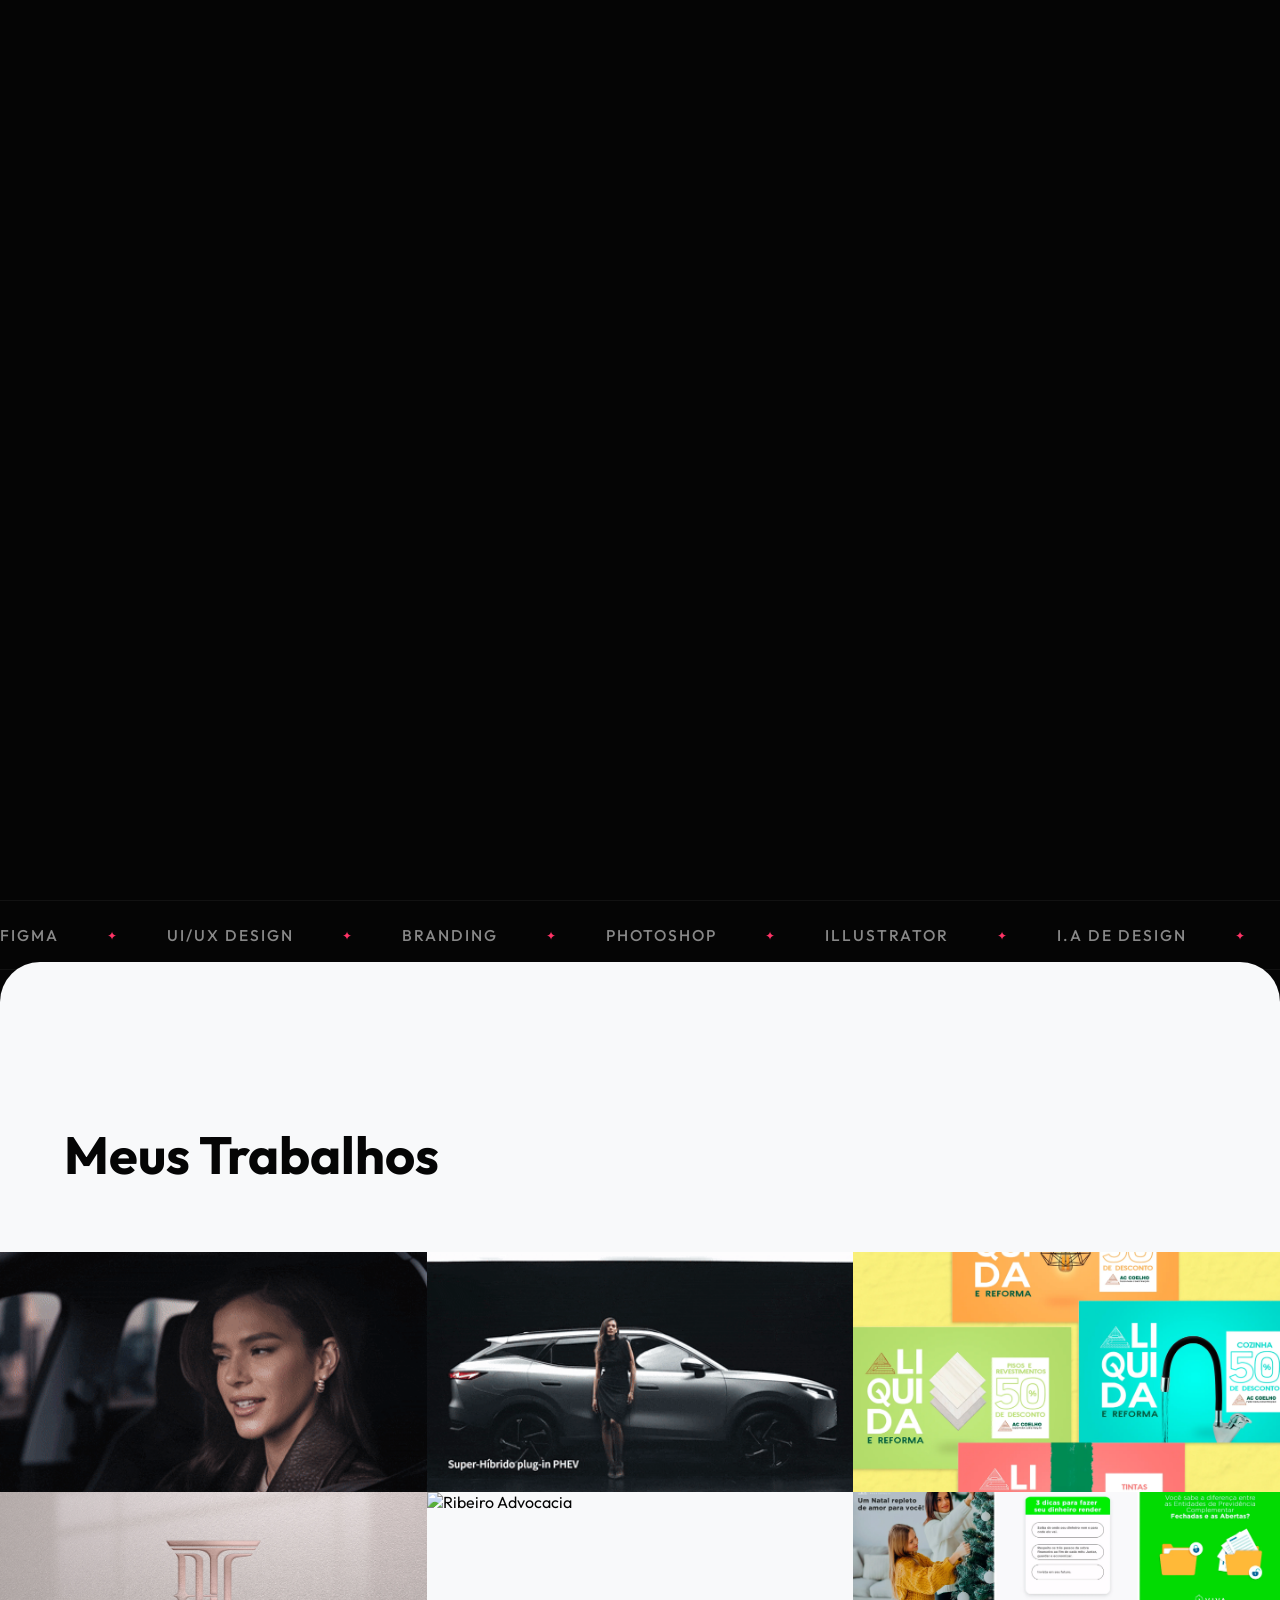
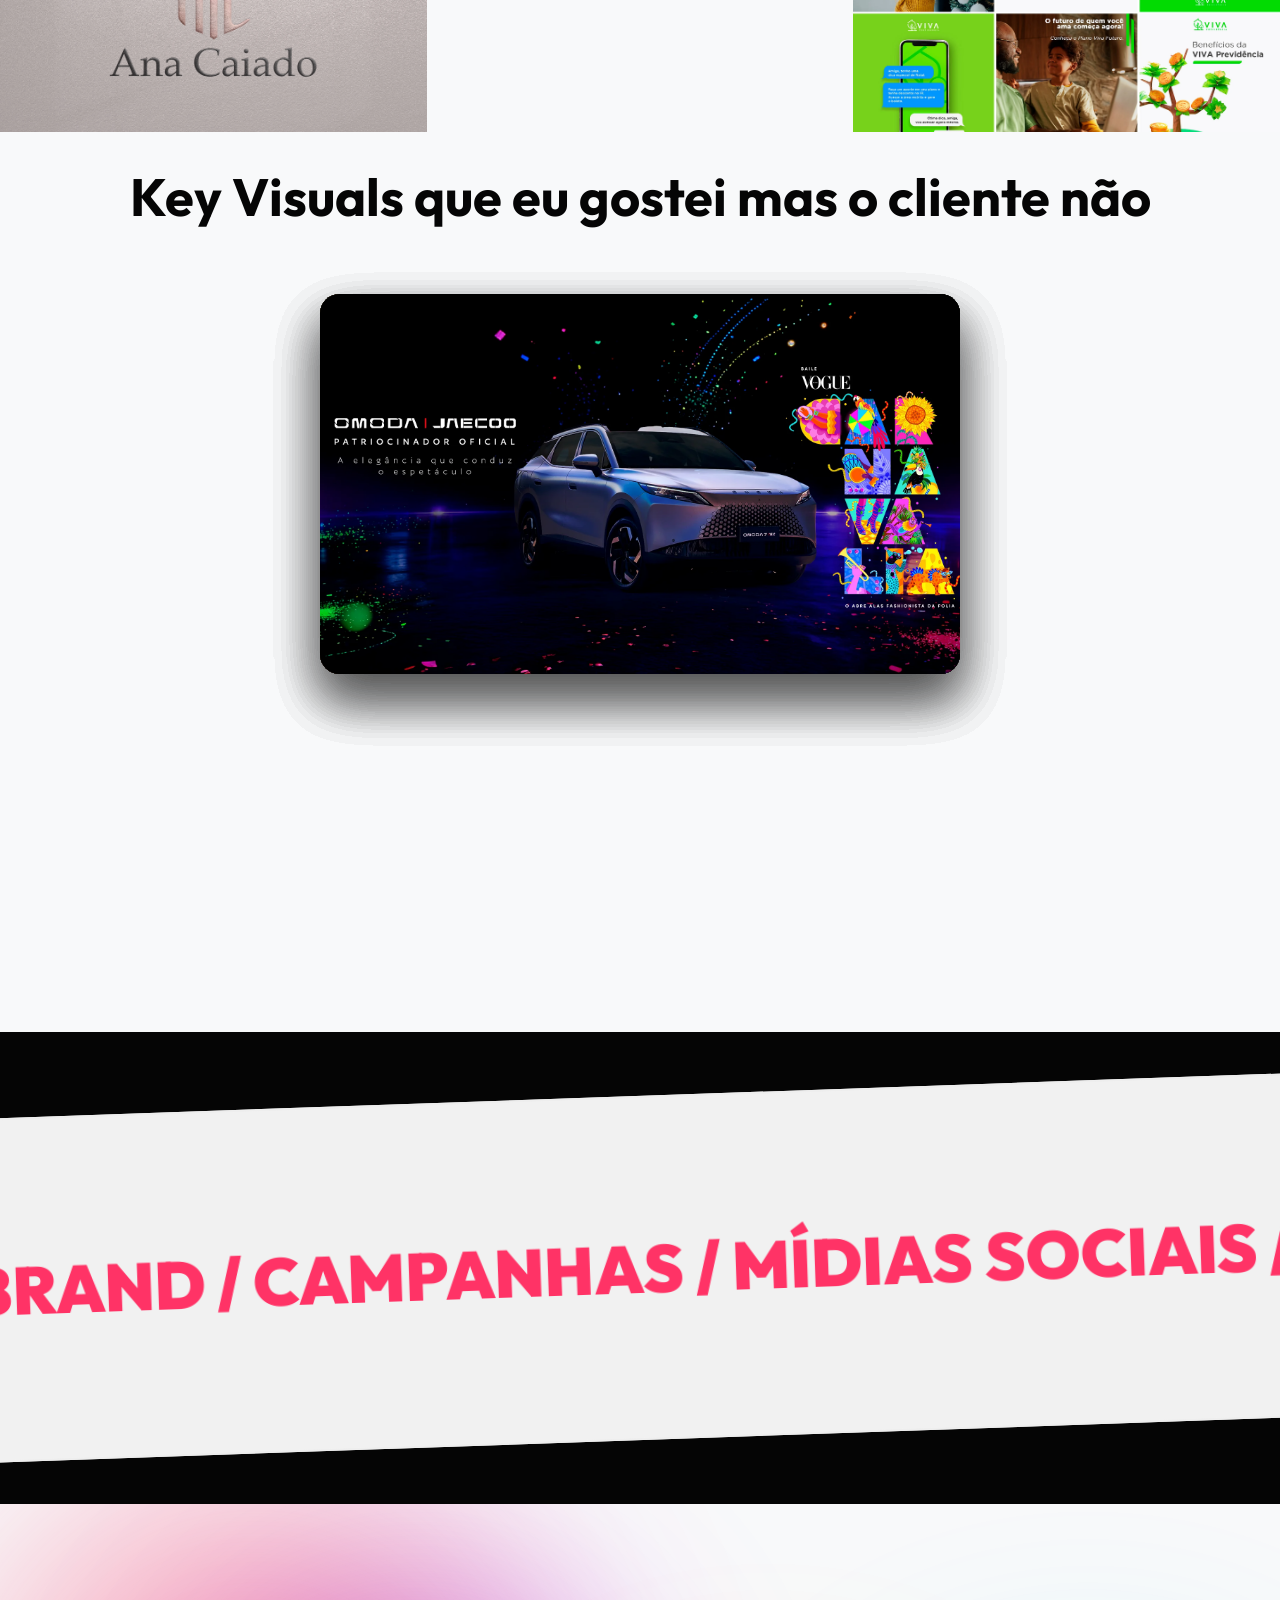
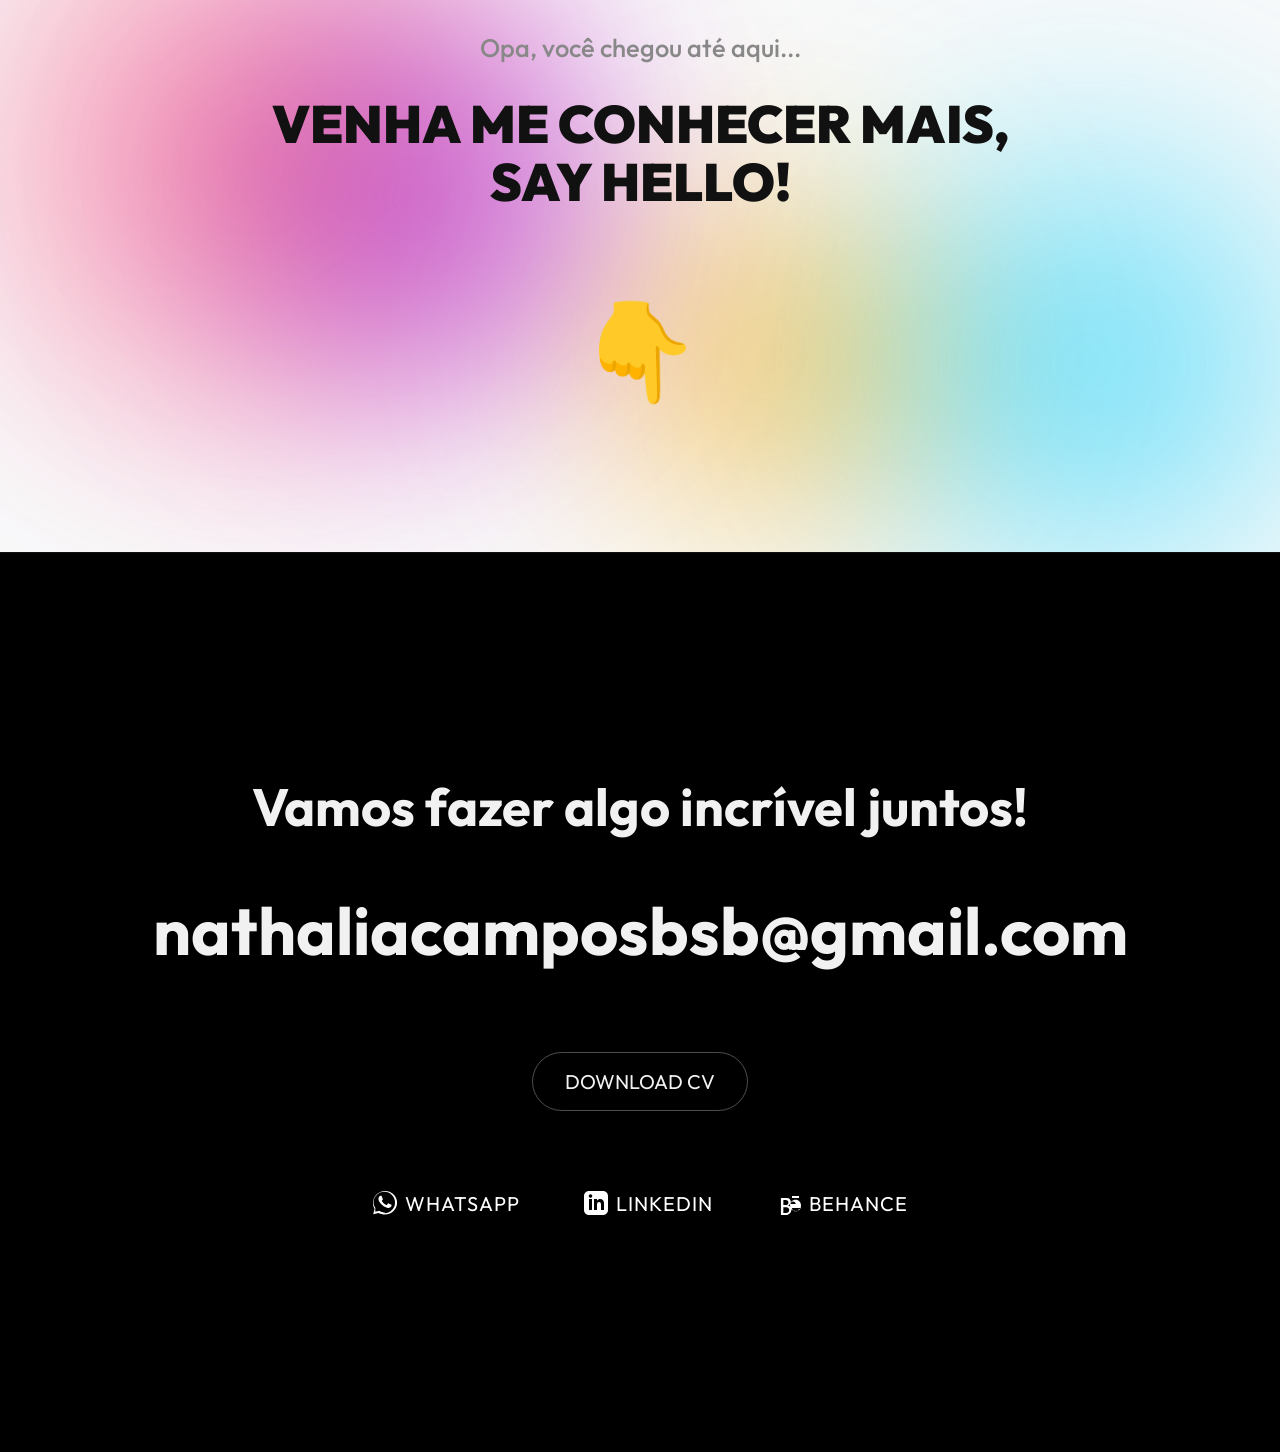
==== index.html @ 0b5d3010 "Atualização final site" ====
<!DOCTYPE html>
<html lang="pt-BR">

<head>
    <link rel="icon" type="image/svg+xml" href="data:image/svg+xml,%3Csvg viewBox='0 0 100 100' xmlns='http://www.w3.org/2000/svg'%3E%3Cpath d='M 50 50 L 100 20 A 50 50 0 1 0 100 80 Z' fill='%23FFD700'/%3E%3C/svg%3E">

    <meta charset="UTF-8">
    <meta name="viewport" content="width=device-width, initial-scale=1.0">
    <title>Nathália Campos | Diretora de Arte Sênior e Estrategista de Design</title>
    <meta name="description" content="Diretora de Arte em São Paulo focada em construção de marcas (Branding), campanhas publicitárias, Motion Design, UI/UX e Inteligência Artificial. Entregando resultados visuais de alta performance há mais de 10 anos.">
    
    <!-- Open Graph / Redes Sociais -->
    <meta property="og:type" content="website">
    <meta property="og:title" content="Nathália Campos | Portfólio Criativo">
    <meta property="og:description" content="Especialista em Brand, Campanhas, Mídias Sociais e Criação para Ambientes Digitais e Físicos.">
    <meta property="og:image" content="https://seusite.com/assets/Foto_selfie_Portfolio.webp">
    
    <!-- Preloads Focados em Performance -->
    <link rel="preload" href="style.css" as="style">
    <link rel="preconnect" href="https://fonts.googleapis.com">
    <link rel="preconnect" href="https://fonts.gstatic.com" crossorigin>
    <link href="https://fonts.googleapis.com/css2?family=Outfit:wght@300;400;500;700;900&display=swap" rel="stylesheet">
    <link rel="stylesheet" href="style.css">
</head>

<body>
    <!-- Premium Elements -->
    <div class="noise-overlay"></div>
    <div class="page-transition"></div>
    <div class="scroll-progress-bar"></div>

    <!-- Custom Cursor -->
    <div class="cursor"></div>
    <div class="cursor-follower"></div>

    <nav class="navbar">
        <div class="logo"><a href="index.html" style="color:inherit; text-decoration:none;"
                class="magnetic">Nath<span>Campos</span></a></div>
        <div class="nav-location"> SÃO PAULO</div>
        <div class="nav-actions" style="display:flex; gap: 1rem; align-items:center;">
            <a href="gallery.html" class="magnetic" data-cursor="Go"
                style="text-decoration:none; color:inherit; font-weight:500; font-size:var(--step--1); text-transform:uppercase;">Trabalhos</a>
            <a href="about.html" class="magnetic" data-cursor="Go"
                style="text-decoration:none; color:inherit; font-weight:500; font-size:var(--step--1); text-transform:uppercase;">Sobre
                mim</a>
            <div class="menu-btn magnetic" data-cursor="Open">MENU</div>
        </div>
    </nav>

    <!-- Overlay Menu -->
    <div class="menu-overlay" data-lenis-prevent>
        <div class="menu-overlay-bg"></div>
        <div class="menu-inner">
            <div class="menu-close-btn magnetic" data-cursor="Close">✕ CLOSE</div>
            <ul class="menu-links">
                <li><a href="index.html" class="magnetic" data-cursor="Go">HOME</a></li>
                <li><a href="gallery.html" class="magnetic" data-cursor="Go">GALERIA</a></li>
                <li><a href="#work" class="menu-work-link magnetic" data-cursor="Go">Trabalhos</a></li>
                <li><a href="about.html" class="menu-about-link magnetic" data-cursor="Go">Sobre mim</a></li>
                <li><a href="#contact" class="menu-contact-link magnetic" data-cursor="Go">Contato</a></li>
            </ul>
        </div>
    </div>

    <!-- Case Study Modal -->
    <div class="case-modal">
        <div class="case-modal-bg"></div>
        <div class="case-close magnetic" data-cursor="Close">✕ CLOSE</div>
        <div class="case-modal-content-wrapper" data-lenis-prevent>
            <div class="case-modal-content">
                <div class="case-modal-header" style="padding: 10vh 0 5vh; text-align: left;">
                    <h2 class="case-title hero-title" style="font-size: var(--step-5); margin-bottom: 2rem;">Title</h2>
                    <p class="case-category"
                        style="color: #888; font-size: var(--step-1); text-transform:uppercase; letter-spacing:2px;">
                        Category</p>
                </div>

                <div class="case-details-grid"
                    style="display: grid; grid-template-columns: repeat(auto-fit, minmax(250px, 1fr)); gap: 4rem; text-align: left; margin-bottom: 6rem; border-top: 1px solid #333; padding-top: 4rem;">
                    <div class="detail-box">
                        <h3
                            style="color:#aaa; font-size:var(--step--1); text-transform:uppercase; letter-spacing:1px; margin-bottom:1rem;">
                            Project Summary</h3>
                        <p id="case-modal-text" style="font-size: var(--step-0); line-height: 1.6; color: #eee;">
                            Description goes here.</p>
                    </div>
                    <div class="detail-box">
                        <h3
                            style="color:#aaa; font-size:var(--step--1); text-transform:uppercase; letter-spacing:1px; margin-bottom:1rem;">
                            Role</h3>
                        <p style="font-size: var(--step-0); line-height: 1.6; color: #eee;">Art Direction<br>Brand
                            Identity<br>Web Design<br>Motion Graphics</p>
                    </div>
                    <div class="detail-box">
                        <h3
                            style="color:#aaa; font-size:var(--step--1); text-transform:uppercase; letter-spacing:1px; margin-bottom:1rem;">
                            Impact</h3>
                        <p style="font-size: var(--step-0); line-height: 1.6; color: #eee;">Elevated digital presence
                            resulting in increased user engagement and a cohesive, premium brand aesthetic perfectly
                            aligned with modern market standards.</p>
                    </div>
                </div>

                <div class="case-modal-image">
                    <img id="case-modal-img" src="" alt="Case Image" style="width:100%;">
                </div>
                <div class="case-modal-extra-images"
                    style="display:flex; flex-direction:column; gap:4rem; margin-top:4rem;"></div>

                <div style="margin: 8rem 0; text-align: center;" class="case-back-btn-wrapper">
                    <div class="case-close-bottom magnetic" data-cursor="Close"
                        onclick="document.querySelector('.case-close').click()"
                        style="display:inline-block; font-size: var(--step-1); font-weight:700; border: 1px solid var(--accent-color); padding: 1.5rem 3rem; border-radius: 50px; cursor:none; color: var(--accent-color)">
                        BACK TO HOME</div>
                </div>
            </div>
        </div>
    </div>

    <main id="smooth-wrapper">
        <div id="smooth-content">

            <header class="hero section">
                <div class="hero-content">
                    <h1 class="hero-title">
                     <br>
                     <br>
                     <br>
                     <br>
                    </h1>
                    <div class="hero-sub">
                        <p>Director Creative</p>
                        <a href="Nathalia_Campos_CV_Agencia.pdf" target="_blank" download class="magnetic download-cv-btn"
                            data-cursor="Download"
                            style="text-decoration:none; color:inherit; font-weight:500; font-size:var(--step--1); text-transform:uppercase; border:1px solid rgba(255,255,255,0.2); padding:0.5rem 1.5rem; border-radius:50px; display:inline-block;">Download CV</a>
                    </div>
                </div>
                <!-- Abstract visual placeholder -->
                <div class="hero-visual">
                    <div class="visual-placeholder"></div>
                </div>
            </header>

            <section class="skills-marquee-section">
                <div class="skills-marquee">
                    <div class="skills-marquee-inner">
                        <span>Figma</span>
                        <span>UI/UX Design</span>
                        <span>Branding</span>
                        <span>Photoshop</span>
                        <span>Illustrator</span>
                        <span>I.A de Design</span>
                        <span>Adobe In Design</span>
                        <span>Criação para mídias sociais</span>
                        <span>Campanhas publicitárias</span>
                    </div>
                </div>
            </section>

            <section class="case-studies" id="work" style="padding: 10rem 0 0 0;">
                <h2 class="section-title" style="padding: 0 4rem;">Meus Trabalhos</h2>
                <div class="pure-gallery-grid">
                    <!-- Omoda 5 -->
                    <div class="gallery-item case-trigger" data-cursor="View" data-case="omoda5">
                        <img src="assets/OMODA 5 -Lançamento Bruna/CORTE CAPA GIF.gif" alt="Um SUV, Dois Mundos">
                        <div class="gallery-item-overlay">
                            <h3 class="gallery-item-title">Omoda 5</h3>
                            <p class="gallery-item-category">Lançamento Bruna</p>
                        </div>
                    </div>
                    
                    <!-- Omoda 7 -->
                    <div class="gallery-item case-trigger" data-cursor="View" data-case="omoda7">
                        <img src="assets/Omoda 7/GIF OMODA 7.gif" alt="Design e Performance">
                        <div class="gallery-item-overlay">
                            <h3 class="gallery-item-title">Omoda 7</h3>
                            <p class="gallery-item-category">Campanha</p>
                        </div>
                    </div>

                    <!-- AC Coelho -->
                    <div class="gallery-item case-trigger" data-cursor="View" data-case="accoelho">
                        <img src="assets/AC COELHO/cartelado ac.webp" alt="Liquida e Reforma">
                        <div class="gallery-item-overlay">
                            <h3 class="gallery-item-title">AC Coelho</h3>
                            <p class="gallery-item-category">Liquida & Reforma</p>
                        </div>
                    </div>

                    <!-- Caiado -->
                    <div class="gallery-item case-trigger" data-cursor="View" data-case="caiado">
                        <img src="assets/Identidade Visual Caiado Seguro De  vidas/capa ana caiado.webp" alt="Caiado Seguro de Vidas">
                        <div class="gallery-item-overlay">
                            <h3 class="gallery-item-title">Ana Caiado</h3>
                            <p class="gallery-item-category">Seguro de Vidas</p>
                        </div>
                    </div>

                    <!-- Ribeiro -->
                    <div class="gallery-item case-trigger" data-cursor="View" data-case="ribeiro">
                        <img src="assets/Identidade Visual Ribeiro/capa maat.webp" alt="Ribeiro Advocacia">
                        <div class="gallery-item-overlay">
                            <h3 class="gallery-item-title">Ribeiro Advocacia</h3>
                            <p class="gallery-item-category">Identidade Visual</p>
                        </div>
                    </div>

                    <!-- Viva Previdencia -->
                    <div class="gallery-item case-trigger" data-cursor="View" data-case="vivaprevidencia">
                        <img src="assets/Redes Sociais Viva/redes sociais viva.webp" alt="Viva Previdência">
                        <div class="gallery-item-overlay">
                            <h3 class="gallery-item-title">Viva Previdência</h3>
                            <p class="gallery-item-category">Redes Sociais</p>
                        </div>
                    </div>
                </div>
            </section>

            <section class="kvs-deck-section section">
                <h2 class="section-title" style="text-align: center;">Key Visuals que eu gostei mas o cliente não</h2>
                <div class="cards-deck-container" data-cursor="Next">
                    <div class="kv-item">
                        <img src="assets/KVS que eu gostei mas o cliente não/KV-OMODAS--final-f1.webp" alt="KV Omoda F1">
                    </div>
                    <div class="kv-item">
                        <img src="assets/KVS que eu gostei mas o cliente não/KV-1.webp" alt="KV 1">
                    </div>
                    <div class="kv-item">
                        <img src="assets/KVS que eu gostei mas o cliente não/KV---SANTANDER---JAECOO-7---op2.webp" alt="KV Santander Jaecoo">
                    </div>
                    <div class="kv-item">
                        <img src="assets/KVS que eu gostei mas o cliente não/CARNAVEL---KV-9.webp" alt="KV Carnavel">
                    </div>
                    <div class="kv-item">
                        <img src="assets/KVS que eu gostei mas o cliente não/KV-NOVO.webp" alt="KV Novo">
                    </div>
                    <div class="kv-item">
                        <img src="assets/KVS que eu gostei mas o cliente não/KV-Horizontal---V2.webp" alt="KV Horizontal">
                    </div>
                    <div class="kv-item">
                        <img src="assets/KVS que eu gostei mas o cliente não/rascunho-neon-1.webp" alt="KV Rascunho Neon">
                    </div>
                </div>
            </section>

            <section class="marquee-section">
                <div class="marquee">
                    <div class="marquee-inner">
                        <span>BRAND / CAMPANHAS / MÍDIAS SOCIAIS / </span>
                        <span>BRAND / CAMPANHAS / MÍDIAS SOCIAIS /</span>
                        <span>BRAND / CAMPANHAS / MÍDIAS SOCIAIS /</span>
                        <span>BRAND / CAMPANHAS / MÍDIAS SOCIAIS /</span>
                    </div>
                </div>
            </section>

            <section class="scroll-joke-section section" id="about">
                <!-- Animated Bubbles Background -->
                <div class="joke-bubble bubble-1"></div>
                <div class="joke-bubble bubble-2"></div>
                <div class="joke-bubble bubble-3"></div>
                <div class="joke-bubble bubble-4"></div>

                <div class="joke-container">
                    <h2 class="joke-sub">Opa, você chegou até aqui...</h2>
                    <h1 class="joke-title">
                        VENHA ME CONHECER MAIS,<br>SAY HELLO!
                    </h1>
                    <div class="bouncing-hand magnetic" data-cursor="Say Hi">
                        👇
                    </div>
                </div>
            </section>

            <footer class="footer section" id="contact">
                <div class="footer-content">
                    <h2 class="cta">Vamos fazer algo incrível juntos!</h2>
                    <a href="mailto:nathaliacamposbsb@gmail.com" class="big-link magnetic"
                        data-cursor="Say Hi">nathaliacamposbsb@gmail.com</a>

                    <div style="margin-bottom: 4rem;">
                        <a href="Nathalia_Campos_CV_Agencia.pdf" target="_blank" download
                            class="magnetic download-cv-btn" data-cursor="Download"
                            style="font-size: var(--step-0); border: 1px solid rgba(255,255,255,0.3); padding: 1rem 2rem; border-radius: 50px; text-decoration:none; color:inherit; text-transform:uppercase;">Download
                            CV</a>
                    </div>

                    <div class="social-links">
                        <a href="https://wa.me/5561982999688" target="_blank" class="magnetic">
                            <svg viewBox="0 0 24 24" xmlns="http://www.w3.org/2000/svg">
                                <path
                                    d="M12.031 0C5.385 0 0 5.388 0 12.038c0 2.126.553 4.2 1.603 6.03L.194 23.361l5.441-1.427C7.4 22.88 9.68 23.447 12.031 23.447c6.643 0 12.032-5.388 12.032-12.035C24.063 5.388 18.674 0 12.031 0zm0 21.492c-1.896 0-3.75-.51-5.381-1.477l-.386-.228-4.004 1.05.106-3.899-.25-.398C1.107 14.862.569 12.787.569 11.411c0-5.918 4.814-10.732 10.733-10.732 5.92 0 10.732 4.814 10.732 10.732s-4.813 10.733-10.731 10.733v-.006zm5.88-8.025c-.322-.162-1.907-.942-2.203-1.05-.296-.108-.511-.162-.727.162-.215.324-.836 1.05-1.025 1.265-.19.215-.38.242-.703.08-.322-.162-1.36-.5-2.589-1.594-.956-.85-1.601-1.9-1.79-2.224-.19-.324-.02-.498.141-.659.145-.145.322-.376.483-.564.161-.188.215-.323.322-.538.107-.215.054-.403-.027-.564-.08-.161-.727-1.748-.996-2.392-.262-.628-.528-.544-.727-.553-.188-.009-.403-.009-.618-.009-.215 0-.564.08-.86.403-.295.322-1.127 1.101-1.127 2.686s1.155 3.116 1.316 3.331c.162.215 2.274 3.469 5.503 4.858.768.328 1.366.524 1.831.671.77.245 1.47.21 2.022.127.62-.093 1.907-.779 2.176-1.531.268-.752.268-1.397.188-1.531-.08-.134-.294-.214-.616-.375z" />
                            </svg> WhatsApp
                        </a>
                        <a href="https://www.linkedin.com/in/nath%C3%A1lia-campos-950b07129/" target="_blank"
                            class="magnetic">
                            <svg viewBox="0 0 24 24" xmlns="http://www.w3.org/2000/svg">
                                <path
                                    d="M19 0h-14c-2.761 0-5 2.239-5 5v14c0 2.761 2.239 5 5 5h14c2.762 0 5-2.239 5-5v-14c0-2.761-2.238-5-5-5zm-11 19h-3v-11h3v11zm-1.5-12.268c-.966 0-1.75-.79-1.75-1.764s.784-1.764 1.75-1.764 1.75.79 1.75 1.764-.783 1.764-1.75 1.764zm13.5 12.268h-3v-5.604c0-3.368-4-3.113-4 0v5.604h-3v-11h3v1.765c1.396-2.586 7-2.777 7 2.476v6.759z" />
                            </svg> LinkedIn
                        </a>
                        <a href="https://www.behance.net/nathaliacamposbsb" target="_blank" class="magnetic">
                            <svg viewBox="0 0 24 24" xmlns="http://www.w3.org/2000/svg">
                                <path
                                    d="M22 7h-7v-2h7v2zm1.726 10c-.442 1.297-2.029 3-5.101 3-3.074 0-5.564-1.819-5.564-5.676 0-3.162 2.14-5.697 5.466-5.697 3.328 0 5.473 2.773 5.473 5.697 0 .666-.19 1.676-.274 2.676h-8.813c.208 2.122 2.015 3.362 3.822 3.362 1.83 0 2.587-1 3.11-2.362l1.881.001zm-5.02-4.103c-.111-1.396-1.127-2.388-2.502-2.388-1.554 0-2.433 1.054-2.611 2.388h5.113zm-14.809-5.897h6c2.569 0 3.864 1.815 3.864 3.737 0 1.956-1.547 3.33-2.637 3.655 1.341.311 3.235 1.549 3.235 4.3 0 2.827-2.228 5.308-5.772 5.308h-4.69v-17zm2.469 7.072h2.247c1.789 0 2.768-.951 2.768-2.658 0-1.442-.907-2.483-2.608-2.483h-2.408v5.141zm0 7.928h2.61c1.94 0 3.256-1.004 3.256-2.949 0-1.81-1.168-2.903-3.155-2.903h-2.711v5.852z" />
                            </svg> Behance
                        </a>
                    </div>
                </div>
            </footer>
        </div>
    </main>

    <!-- Lenis -->
    <script src="https://unpkg.com/@studio-freight/lenis@1.0.39/dist/lenis.min.js"></script>
    <!-- GSAP -->
    <script src="https://cdnjs.cloudflare.com/ajax/libs/gsap/3.12.5/gsap.min.js"></script>
    <script src="https://cdnjs.cloudflare.com/ajax/libs/gsap/3.12.5/ScrollTrigger.min.js"></script>

    <script src="script.js"></script>
</body>

</html>
---- style.css ----
:root {
    --bg-color: #050505;
    --text-color: #f1f1f1;
    --accent-color: #ff3366;
    --font-main: 'Outfit', sans-serif;

    /* Fluid typography */
    --step--2: clamp(0.6944rem, 0.6713rem + 0.1157vw, 0.76rem);
    --step--1: clamp(0.8331rem, 0.7831rem + 0.2503vw, 0.975rem);
    --step-0: clamp(1rem, 0.913rem + 0.4348vw, 1.25rem);
    --step-1: clamp(1.2rem, 1.0626rem + 0.6868vw, 1.5906rem);
    --step-2: clamp(1.44rem, 1.2338rem + 1.0308vw, 2.0238rem);
    --step-3: clamp(1.7281rem, 1.4287rem + 1.4967vw, 2.5744rem);
    --step-4: clamp(2.0738rem, 1.6493rem + 2.1221vw, 3.2731rem);
    --step-5: clamp(2.4881rem, 1.8973rem + 2.9543vw, 4.1613rem);
    --step-huge: clamp(2.5rem, 1rem + 6vw, 6.5rem);
}

* {
    margin: 0;
    padding: 0;
    box-sizing: border-box;
}

::selection {
    background-color: var(--accent-color);
    color: var(--bg-color);
}

body {
    background-color: var(--bg-color);
    color: var(--text-color);
    font-family: var(--font-main);
    overflow-x: hidden;
    cursor: none;
    -webkit-font-smoothing: antialiased;
    -moz-osx-font-smoothing: grayscale;
}

html.lenis {
    height: auto;
}

.lenis.lenis-smooth {
    scroll-behavior: auto;
}

.lenis.lenis-smooth [data-lenis-prevent] {
    overscroll-behavior: contain;
}

.lenis.lenis-stopped {
    overflow: hidden;
}

/* Custom Cursor */
.cursor {
    width: 10px;
    height: 10px;
    background-color: var(--accent-color);
    border-radius: 50%;
    position: fixed;
    top: 0;
    left: 0;
    pointer-events: none;
    z-index: 9999;
    transform: translate(-50%, -50%);
    transition: transform 0.1s ease-out;
}

.cursor-follower {
    width: 40px;
    height: 40px;
    border: 1px solid rgba(255, 255, 255, 0.3);
    border-radius: 50%;
    position: fixed;
    top: 0;
    left: 0;
    pointer-events: none;
    z-index: 9998;
    transform: translate(-50%, -50%);
    transition: width 0.3s, height 0.3s, background-color 0.3s, border-color 0.3s;
    display: flex;
    align-items: center;
    justify-content: center;
    font-size: 10px;
    font-weight: 600;
    text-transform: uppercase;
    color: transparent;
}

.cursor-follower.active {
    width: 80px;
    height: 80px;
    background-color: var(--text-color);
    border-color: transparent;
    color: var(--bg-color);
}

/* Navbar */
.navbar {
    position: fixed;
    top: 0;
    left: 0;
    width: 100%;
    padding: 2rem 4rem;
    display: flex;
    justify-content: space-between;
    align-items: center;
    z-index: 100;
    color: #fff;
    text-shadow: 0 2px 10px rgba(0,0,0,0.8), 0 4px 20px rgba(0,0,0,0.5); /* Sombra para destacar contra a imagem */
}

.logo {
    font-size: var(--step-1);
    font-weight: 700;
    letter-spacing: 2px;
}

.logo span {
    font-weight: 300;
    opacity: 0.7;
}

.nav-location {
    position: absolute;
    left: 50%;
    transform: translateX(-50%);
    font-size: var(--step--1);
    text-transform: uppercase;
    letter-spacing: 2px;
    color: #fff;
    pointer-events: none;
}

.menu-btn {
    font-size: var(--step-0);
    font-weight: 500;
    cursor: none;
    z-index: 200;
}

/* Overlay Menu */
.menu-overlay {
    position: fixed;
    top: 0;
    left: 0;
    width: 100%;
    height: 100vh;
    z-index: 150;
    pointer-events: none;
    visibility: hidden;
    overflow-y: auto;
}

.menu-overlay-bg {
    position: fixed;
    top: 0;
    left: 0;
    width: 100%;
    height: 100vh;
    background-color: var(--text-color);
    /* Light background */
    transform: translateY(-100%);
    z-index: 1;
}

.menu-inner {
    position: relative;
    width: 100%;
    min-height: 100vh;
    display: flex;
    align-items: center;
    justify-content: center;
    z-index: 2;
    padding: 6rem 0;
}

.menu-close-btn {
    position: fixed;
    top: 2rem;
    right: 4rem;
    font-size: var(--step-0);
    font-weight: 500;
    color: var(--accent-color);
    /* Pink cross */
    cursor: none;
    z-index: 1000;
}

.menu-links {
    list-style: none;
    text-align: center;
}

.menu-links li {
    overflow: hidden;
    margin: 1rem 0;
}

.menu-links a {
    font-size: var(--step-huge);
    font-weight: 900;
    text-transform: uppercase;
    color: var(--accent-color);
    /* Pink text */
    text-decoration: none;
    display: inline-block;
    transform: translateY(110%);
}

.menu-links a:hover {
    color: var(--bg-color);
    /* Dark contrast on hover */
    -webkit-text-stroke: 1px var(--bg-color);
}

/* Case Study Modal */
.case-modal {
    position: fixed;
    top: 0;
    left: 0;
    width: 100%;
    height: 100vh;
    z-index: 1000;
    pointer-events: none;
    visibility: hidden;
    display: flex;
    justify-content: center;
    align-items: center;
}

.case-modal-bg {
    position: absolute;
    top: 0;
    left: 0;
    width: 100%;
    height: 100%;
    background-color: var(--bg-color);
    opacity: 0;
}

.case-close {
    position: fixed;
    top: 2.2rem;
    left: 4rem;
    z-index: 1001;
    font-size: var(--step-0);
    font-weight: 500;
    color: var(--text-color);
    mix-blend-mode: difference;
    cursor: none;
    opacity: 0;
}

.case-modal-content-wrapper {
    position: relative;
    width: 100%;
    height: 100%;
    overflow-y: auto;
    z-index: 2;
    padding-top: 15vh;
}

.case-modal-content {
    max-width: 1000px;
    margin: 0 auto;
    padding: 0 2rem;
    opacity: 0;
    transform: translateY(40px);
    text-align: center;
}

.case-modal-image {
    width: 100%;
    margin: 4rem 0;
    border-radius: 12px;
    overflow: hidden;
}

.case-modal-image img {
    width: 100%;
    height: auto;
    display: block;
}

/* Section Common */
.section {
    padding: 8rem 4rem;
    min-height: 100vh;
}

/* Hero */
.hero {
    display: flex;
    flex-direction: column;
    justify-content: flex-end;
    position: relative;
    padding-top: 20vh;
    padding-bottom: 8rem;
    min-height: 100vh;
    background-image: url('assets/BG-PG-PRINCIPAL.png');
    background-size: cover;
    background-position: center 20%;
    background-repeat: no-repeat;
}

.hero::before {
    content: '';
    position: absolute;
    top: 0; left: 0; right: 0; bottom: 0;
    background: linear-gradient(to bottom, rgba(5,5,5,0.1) 0%, rgba(5,5,5,0.3) 70%, rgba(5,5,5,1) 100%);
    z-index: 1;
}

.hero-content, .hero-sub, .hero-title {
    position: relative;
    z-index: 2;
}

.hero-title {
    font-size: var(--step-huge);
    line-height: 1;
    font-weight: 900;
    text-transform: uppercase;
    display: flex;
    flex-direction: column;
    display: none; /* Hidden since text is in the image */
}

.line {
    overflow: hidden;
    display: block;
}

.word {
    display: inline-block;
    transform: translateY(110%);
}

.hero-sub {
    margin-top: 4rem;
    display: flex;
    justify-content: space-between;
    align-items: flex-end;
    font-size: var(--step-1);
    opacity: 0;
    transform: translateY(20px);
}

.hero-sub p {
    max-width: 400px;
    color: #fff;
    font-weight: 600;
    text-shadow: 0 4px 20px rgba(0,0,0,0.8);
}

.scroll-indicator {
    text-transform: uppercase;
    font-size: var(--step--1);
    letter-spacing: 1px;
}

.visual-placeholder {
    width: 400px;
    height: 400px;
    background: radial-gradient(circle, rgba(255, 51, 102, 0.15) 0%, rgba(5, 5, 5, 1) 70%);
    position: absolute;
    top: 30%;
    right: 5%;
    border-radius: 50%;
    filter: blur(60px);
    z-index: -1;
    animation: pulse 8s infinite alternate;
}

@keyframes pulse {
    0% {
        transform: scale(1) translate(0, 0);
    }

    100% {
        transform: scale(1.5) translate(-100px, 100px);
    }
}

/* Skills Marquee */
.skills-marquee-section {
    padding: 1.5rem 0;
    overflow: hidden;
    background-color: transparent;
    margin-bottom: 2rem;
    border-top: 1px solid rgba(255, 255, 255, 0.05);
    border-bottom: 1px solid rgba(255, 255, 255, 0.05);
    position: relative;
    z-index: 10;
}

.skills-marquee {
    white-space: nowrap;
    display: flex;
}

.skills-marquee-inner {
    display: flex;
    font-size: var(--step--1);
    font-weight: 500;
    color: #888;
    text-transform: uppercase;
    letter-spacing: 2px;
    width: fit-content;
}

.skills-marquee-inner span {
    padding-right: 3rem;
    display: flex;
    align-items: center;
    gap: 3rem;
}

.skills-marquee-inner span::after {
    content: '✦';
    color: var(--accent-color);
    font-size: 0.8em;
}

/* Case Studies - Light Theme */
.case-studies {
    background-color: #f8f9fa;
    color: #050505;
    position: relative;
    border-radius: 40px 40px 0 0;
    margin-top: -40px;
    z-index: 10;
    padding-top: 10rem;
}

.section-title {
    font-size: var(--step-4);
    font-weight: 700;
    margin-bottom: 4rem;
}

.works-grid {
    display: grid;
    grid-template-columns: repeat(3, 1fr);
    column-gap: 2.5rem;
    row-gap: 6rem;
}

.work-item {
    cursor: none;
    position: relative;
}

.work-item:nth-child(even) {
    margin-top: 0;
}

.placeholder-img {
    width: 100%;
    aspect-ratio: 4/5;
    background-color: #111;
    border-radius: 8px;
    overflow: hidden;
    position: relative;
    transition: transform 0.6s cubic-bezier(0.16, 1, 0.3, 1);
}

.placeholder-img img {
    width: 100%;
    height: 100%;
    object-fit: cover;
    transition: transform 1.2s cubic-bezier(0.16, 1, 0.3, 1);
}

.work-item:hover .placeholder-img {
    transform: scale(0.97);
}

.work-item:hover .placeholder-img img {
    transform: scale(1.05);
}

.work-link {
    text-decoration: none;
    color: inherit;
    display: block;
}

.work-info {
    margin-top: 3rem;
}

.work-info h3 {
    font-size: var(--step-0);
    font-weight: 600;
    margin-bottom: 0.2rem;
    color: #111;
}

.work-info p {
    font-size: var(--step--1);
    color: var(--accent-color);
    font-weight: 500;
}

/* KVs Deck Section */
.kvs-deck-section {
    background-color: #f8f9fa;
    color: #050505;
    padding: 2rem 4rem 4rem;
    overflow: hidden;
    display: flex;
    flex-direction: column;
    align-items: center;
}

.cards-deck-container {
    position: relative;
    width: 100%;
    max-width: 640px;
    height: 380px; /* Horizontal shape */
    margin: 0 auto;
    cursor: pointer;
    perspective: 1200px;
}

.kv-item {
    position: absolute;
    top: 0;
    left: 0;
    width: 100%;
    height: 100%;
    background: #111;
    border-radius: 20px;
    box-shadow: 0 25px 50px rgba(0,0,0,0.15);
    transform-origin: 50% 100%;
    will-change: transform, opacity;
    overflow: hidden;
}

.kv-item img {
    width: 100%;
    height: 100%;
    object-fit: cover;
    display: block;
}

/* Marquee */
.marquee-section {
    padding: 8rem 0;
    overflow: hidden;
    background-color: var(--text-color);
    /* Pure white background */
    color: var(--accent-color);
    /* Pink Text */
    transform: rotate(-2deg);
    margin: 4rem -2rem;
    border-top: 2px solid #eee;
    border-bottom: 2px solid #eee;
}

.marquee {
    white-space: nowrap;
    display: flex;
}

.marquee-inner {
    display: flex;
    font-size: var(--step-5);
    font-weight: 900;
    text-transform: uppercase;
    width: fit-content;
}

.marquee-inner span {
    padding-right: 4rem;
}

/* Scroll Joke Section - Replaces Testimonials */
.scroll-joke-section {
    background-color: #f8f9fa;
    /* Light premium background */
    color: #111;
    display: flex;
    flex-direction: column;
    justify-content: center;
    align-items: center;
    text-align: center;
    min-height: 50vh;
    /* Make it a bit taller to show off the bubbles */
    position: relative;
    overflow: hidden;
    /* Important so bubbles don't overflow the section causing scroll issues */
    z-index: 1;
}

/* Animated Game Center Style Bubbles */
.joke-bubble {
    position: absolute;
    border-radius: 50%;
    filter: blur(80px);
    /* Soft gradient light blob effect */
    opacity: 0.6;
    z-index: -1;
    animation: floatBubble 15s infinite alternate ease-in-out;
    mix-blend-mode: multiply;
    /* Looks great blending with the white bg */
}

.bubble-1 {
    width: 60vw;
    height: 60vw;
    background: radial-gradient(circle, var(--accent-color) 0%, rgba(255, 51, 102, 0) 70%);
    top: -20%;
    left: -10%;
    animation-delay: 0s;
}

.bubble-2 {
    width: 50vw;
    height: 50vw;
    background: radial-gradient(circle, #00d2ff 0%, rgba(0, 210, 255, 0) 70%);
    bottom: -20%;
    right: -10%;
    animation-delay: -5s;
    animation-duration: 18s;
}

.bubble-3 {
    width: 40vw;
    height: 40vw;
    background: radial-gradient(circle, #ffaa00 0%, rgba(255, 170, 0, 0) 70%);
    top: 30%;
    left: 40%;
    animation-delay: -10s;
    animation-duration: 20s;
}

.bubble-4 {
    width: 45vw;
    height: 45vw;
    background: radial-gradient(circle, #9d00ff 0%, rgba(157, 0, 255, 0) 70%);
    bottom: 10%;
    left: 10%;
    animation-delay: -2s;
    animation-duration: 14s;
}

@keyframes floatBubble {
    0% {
        transform: translate(0, 0) scale(1);
    }

    33% {
        transform: translate(5vw, -5vw) scale(1.1);
    }

    66% {
        transform: translate(-3vw, 8vw) scale(0.9);
    }

    100% {
        transform: translate(-5vw, -3vw) scale(1.05);
    }
}

.joke-container {
    max-width: 800px;
    margin: 0 auto;
    display: flex;
    flex-direction: column;
    align-items: center;
}

.joke-sub {
    font-size: var(--step-1);
    font-weight: 500;
    color: #888;
    margin-bottom: 2rem;
}

.joke-title {
    font-size: var(--step-4);
    font-weight: 900;
    line-height: 1.1;
    margin-bottom: 4rem;
    text-transform: uppercase;
}

.bouncing-hand {
    font-size: var(--step-huge);
    display: inline-block;
    animation: bounce 2s infinite cubic-bezier(0.28, 0.84, 0.42, 1);
    transform-origin: center bottom;
}

@keyframes bounce {

    0%,
    100% {
        transform: translateY(0) scaleY(1);
    }

    50% {
        transform: translateY(20px) scaleY(0.9);
    }
}

/* Footer */
.footer {
    display: flex;
    flex-direction: column;
    justify-content: center;
    align-items: center;
    text-align: center;
    background-color: #000;
    border-top: 1px solid #111;
    padding-bottom: 8rem;
    /* Added to keep it from sticking to the bottom edge */
}

.cta {
    font-size: var(--step-4);
    margin-bottom: 2rem;
}

.big-link {
    font-size: var(--step-5);
    font-weight: 700;
    color: var(--text-color);
    text-decoration: none;
    position: relative;
    display: inline-block;
    margin-bottom: 4rem;
}

.big-link::after {
    content: '';
    position: absolute;
    bottom: 0;
    left: 0;
    width: 0%;
    height: 4px;
    background-color: var(--accent-color);
    transition: width 0.4s ease;
}

.big-link:hover::after {
    width: 100%;
}

.social-links {
    display: flex;
    gap: 2rem;
    align-items: center;
    justify-content: center;
    /* Center horizontally on desktop too */
}

.social-links a {
    color: #fff;
    text-decoration: none;
    font-size: var(--step-0);
    text-transform: uppercase;
    letter-spacing: 1px;
    display: flex;
    align-items: center;
    gap: 0.5rem;
    transition: color 0.3s;
}

.social-links a:hover {
    color: var(--accent-color);
}

.social-links svg {
    width: 24px;
    height: 24px;
    fill: currentColor;
}

.magnetic {
    display: inline-block;
    padding: 1rem;
}

/* About Page Specific Styles */
.about-page-hero {
    min-height: 80vh;
    display: flex;
    align-items: center;
    padding-top: 15vh;
}

.about-content-grid {
    display: grid;
    grid-template-columns: 1fr 1fr;
    gap: 6rem;
    align-items: center;
}

.about-image {
    width: 100%;
    aspect-ratio: 4/5;
    background: #111;
    border-radius: 12px;
    overflow: hidden;
}

.about-image img {
    width: 100%;
    height: 100%;
    object-fit: cover;
    opacity: 0.8;
    filter: grayscale(0%);
    transition: filter 0.5s ease;
}

.about-image:hover img {
    filter: grayscale(100%);
}

.about-text h1 {
    font-size: var(--step-4);
    font-weight: 700;
    margin-bottom: 2rem;
    line-height: 1.1;
}

.about-text p {
    font-size: var(--step-0);
    color: #aaa;
    line-height: 1.6;
    margin-bottom: 2rem;
}

.experience-section {
    padding: 8rem 4rem;
    border-top: 1px solid rgba(255, 255, 255, 0.1);
}

.experience-item {
    display: grid;
    grid-template-columns: 1fr 2fr;
    gap: 4rem;
    padding: 3rem 0;
    border-bottom: 1px solid rgba(255, 255, 255, 0.1);
}

.experience-year {
    font-size: var(--step-2);
    font-weight: 700;
    color: var(--accent-color);
}

.experience-details h3 {
    font-size: var(--step-1);
    font-weight: 500;
    margin-bottom: 1rem;
    color: #fff;
}

.experience-details h4 {
    font-size: var(--step--1);
    color: #888;
    text-transform: uppercase;
    letter-spacing: 2px;
    margin-bottom: 1.5rem;
}

.experience-details p {
    color: #aaa;
    line-height: 1.6;
    font-size: var(--step-0);
}

/* Notebook (max-width: 1440px) */
@media (max-width: 1440px) {
    .hero-title {
        font-size: var(--step-5);
    }
}

/* Tablet (max-width: 1024px) */
@media (max-width: 1024px) {

    .section,
    .experience-section {
        padding: 5rem 2rem;
    }

    .navbar {
        padding: 1.5rem 2rem;
    }

    .works-grid {
        grid-template-columns: repeat(2, 1fr);
        gap: 2rem;
    }

    .case-details-grid {
        gap: 2rem !important;
    }

    .about-content-grid {
        gap: 3rem;
    }

    .social-links {
        gap: 1rem;
    }

    .hero-title {
        font-size: var(--step-4);
    }

    .marquee-inner {
        font-size: var(--step-4);
    }

    .case-close {
        left: 2rem;
    }
    
    .pure-gallery-grid {
        grid-template-columns: repeat(2, 1fr);
    }
}

/* Mobile (max-width: 768px) */
@media (max-width: 768px) {

    .nav-location,
    .nav-actions a {
        display: none !important;
    }

    .navbar {
        padding: 1.5rem;
    }

    .section,
    .experience-section {
        padding: 4rem 1.5rem;
    }

    .hero-title {
        font-size: 15vw;
    }

    .works-grid {
        grid-template-columns: 1fr;
        gap: 2rem;
    }

    .work-item:nth-child(even) {
        margin-top: 0;
    }

    .hero-sub {
        flex-direction: column;
        align-items: flex-start;
        gap: 2rem;
    }

    .cursor,
    .cursor-follower {
        display: none !important;
    }

    body {
        cursor: auto;
    }

    .about-content-grid {
        grid-template-columns: 1fr;
        gap: 2rem;
    }

    .experience-item {
        grid-template-columns: 1fr;
        gap: 1rem;
        padding: 2rem 0;
    }

    .case-modal-content {
        padding: 0 1rem;
    }

    .case-title {
        font-size: var(--step-2) !important;
    }

    .case-details-grid {
        grid-template-columns: 1fr !important;
        gap: 2rem !important;
        margin-bottom: 3rem !important;
        padding-top: 2rem !important;
    }

    .case-close {
        top: 3.5rem;
        left: 1.5rem;
        font-size: var(--step--1);
    }

    .big-link {
        font-size: var(--step-2);
        word-break: break-word;
        line-height: 1.4;
    }

    .social-links {
        flex-direction: column;
        align-items: center;
        /* Ensures text and icons are centered */
        gap: 1.5rem;
    }

    .menu-links a {
        font-size: var(--step-4);
    }
}

/* Pure Gallery Page Grid */
.gallery-page-hero {
    min-height: 40vh;
    display: flex;
    justify-content: center;
    align-items: center;
    padding-top: 15vh;
}

.pure-gallery-grid-section {
    padding: 0 0 10rem; /* edge to edge */
    overflow: hidden;
}

.pure-gallery-grid {
    display: grid;
    grid-template-columns: repeat(3, minmax(0, 1fr));
    grid-gap: 0;
    max-width: 100%;
    margin: 0;
}

.gallery-item {
    position: relative;
    border-radius: 0;
    overflow: hidden;
    cursor: none;
    aspect-ratio: 16/9;
}

.gallery-item[style*="grid-column: span 2"] {
    aspect-ratio: auto; /* let it stretch naturally based on width without gap */
}

.gallery-item img {
    width: 100%;
    height: 100%;
    object-fit: cover;
    transition: transform 0.8s cubic-bezier(0.16, 1, 0.3, 1);
}

.gallery-item:hover img {
    transform: scale(1.05);
}

.gallery-item-overlay {
    position: absolute;
    bottom: 0;
    left: 0;
    width: 100%;
    padding: 3rem;
    background: linear-gradient(to top, rgba(0,0,0,0.9), transparent);
    color: #fff;
    opacity: 0;
    transform: translateY(20px);
    transition: opacity 0.4s ease, transform 0.4s ease;
    display: flex;
    flex-direction: column;
    justify-content: flex-end;
}

.gallery-item:hover .gallery-item-overlay {
    opacity: 1;
    transform: translateY(0);
}

.gallery-item-title {
    font-size: var(--step-1);
    font-weight: 700;
    margin-bottom: 0.5rem;
}

.gallery-item-category {
    font-size: var(--step--1);
    color: var(--accent-color);
    font-weight: 500;
}

@media (max-width: 768px) {
    .pure-gallery-grid {
        grid-template-columns: 1fr;
    }
    .gallery-item[style*="grid-column: span 2"] {
        grid-column: span 1 !important;
        aspect-ratio: 4/3;
    }
    .pure-gallery-grid-section {
        padding: 0 2rem 5rem;
    }
}

/* macOS Style Dock */
.dock-container {
    display: flex;
    flex-direction: column;
    align-items: flex-start;
}

.dock {
    display: inline-flex;
    gap: 0.8rem;
    padding: 0 1.5rem 0.6rem 1.5rem; 
    background: rgba(190, 150, 255, 0.35); /* Light purple glass */
    border: 1px solid rgba(190, 150, 255, 0.6);
    border-radius: 20px;
    backdrop-filter: blur(16px);
    -webkit-backdrop-filter: blur(16px);
    align-items: flex-end;
    height: 55px; /* Tighter height for smaller icons */
    box-shadow: 0 10px 30px rgba(0,0,0,0.3);
}

.dock-item {
    width: 40px; /* Reduced base size */
    height: 40px;
    background: transparent;
    border: none;
    border-radius: 14px;
    display: flex;
    align-items: center;
    justify-content: center;
    cursor: none;
    transform-origin: bottom center;
    will-change: width, height, transform;
    filter: drop-shadow(0 8px 15px rgba(0,0,0,0.4));
}

.dock-item img {
    width: 100%;
    height: 100%;
    object-fit: contain;
    transform-origin: bottom center;
    will-change: transform;
}

/* --- High Performance Directives --- */
.cursor, .cursor-follower, .marquee-inner, .skills-marquee-inner, .cards-deck-container, .case-trigger {
    will-change: transform;
}

/* --- Premium Refinements --- */
.noise-overlay {
    position: fixed;
    top: 0; left: 0; width: 100%; height: 100%;
    pointer-events: none;
    z-index: 9999;
    opacity: 0.04;
    mix-blend-mode: overlay;
    background-image: url("data:image/svg+xml,%3Csvg viewBox='0 0 200 200' xmlns='http://www.w3.org/2000/svg'%3E%3Cfilter id='noiseFilter'%3E%3CfeTurbulence type='fractalNoise' baseFrequency='0.65' numOctaves='3' stitchTiles='stitch'/%3E%3C/filter%3E%3Crect width='100%25' height='100%25' filter='url(%23noiseFilter)'/%3E%3C/svg%3E");
    background-repeat: repeat;
}

.page-transition {
    position: fixed;
    top: 0; left: 0; width: 100vw; height: 100vh;
    background-color: var(--bg-color, #0f0f0f);
    z-index: 999999;
    pointer-events: none;
    transition: opacity 0.5s cubic-bezier(0.76, 0, 0.24, 1);
    opacity: 1; /* Start dark! */
}

body.loaded .page-transition {
    opacity: 0;
}

body.exiting .page-transition {
    opacity: 1;
    pointer-events: all;
}

.scroll-progress-bar {
    position: fixed;
    top: 0; left: 0; height: 2px;
    background: linear-gradient(90deg, #b08dff, #BE96FF);
    z-index: 10000;
    width: 0%;
    transform-origin: left;
    will-change: width;
}

/* Back to Top Button */
.back-to-top {
    position: fixed;
    bottom: 2.5rem;
    right: 2.5rem;
    width: 60px;
    height: 60px;
    background: rgba(40, 40, 40, 0.4);
    border: 1px solid rgba(255, 255, 255, 0.1);
    backdrop-filter: blur(10px);
    -webkit-backdrop-filter: blur(10px);
    border-radius: 50%;
    display: flex;
    justify-content: center;
    align-items: center;
    color: var(--accent-color, #BE96FF);
    font-size: 1.5rem;
    font-family: Arial, sans-serif;
    z-index: 9999;
    opacity: 0;
    pointer-events: none;
    transform: translateY(20px);
    transition: opacity 0.4s ease, transform 0.4s ease, background 0.3s;
    cursor: pointer;
}

.back-to-top.visible {
    opacity: 1;
    pointer-events: all;
    transform: translateY(0);
}

.back-to-top:hover {
    background: rgba(255, 255, 255, 0.1);
}

@media (max-width: 768px) {
    .back-to-top {
        bottom: 1.5rem;
        right: 1.5rem;
        width: 50px;
        height: 50px;
    }
}
---- style.css ----
:root {
    --bg-color: #050505;
    --text-color: #f1f1f1;
    --accent-color: #ff3366;
    --font-main: 'Outfit', sans-serif;

    /* Fluid typography */
    --step--2: clamp(0.6944rem, 0.6713rem + 0.1157vw, 0.76rem);
    --step--1: clamp(0.8331rem, 0.7831rem + 0.2503vw, 0.975rem);
    --step-0: clamp(1rem, 0.913rem + 0.4348vw, 1.25rem);
    --step-1: clamp(1.2rem, 1.0626rem + 0.6868vw, 1.5906rem);
    --step-2: clamp(1.44rem, 1.2338rem + 1.0308vw, 2.0238rem);
    --step-3: clamp(1.7281rem, 1.4287rem + 1.4967vw, 2.5744rem);
    --step-4: clamp(2.0738rem, 1.6493rem + 2.1221vw, 3.2731rem);
    --step-5: clamp(2.4881rem, 1.8973rem + 2.9543vw, 4.1613rem);
    --step-huge: clamp(2.5rem, 1rem + 6vw, 6.5rem);
}

* {
    margin: 0;
    padding: 0;
    box-sizing: border-box;
}

::selection {
    background-color: var(--accent-color);
    color: var(--bg-color);
}

body {
    background-color: var(--bg-color);
    color: var(--text-color);
    font-family: var(--font-main);
    overflow-x: hidden;
    cursor: none;
    -webkit-font-smoothing: antialiased;
    -moz-osx-font-smoothing: grayscale;
}

html.lenis {
    height: auto;
}

.lenis.lenis-smooth {
    scroll-behavior: auto;
}

.lenis.lenis-smooth [data-lenis-prevent] {
    overscroll-behavior: contain;
}

.lenis.lenis-stopped {
    overflow: hidden;
}

/* Custom Cursor */
.cursor {
    width: 10px;
    height: 10px;
    background-color: var(--accent-color);
    border-radius: 50%;
    position: fixed;
    top: 0;
    left: 0;
    pointer-events: none;
    z-index: 9999;
    transform: translate(-50%, -50%);
    transition: transform 0.1s ease-out;
}

.cursor-follower {
    width: 40px;
    height: 40px;
    border: 1px solid rgba(255, 255, 255, 0.3);
    border-radius: 50%;
    position: fixed;
    top: 0;
    left: 0;
    pointer-events: none;
    z-index: 9998;
    transform: translate(-50%, -50%);
    transition: width 0.3s, height 0.3s, background-color 0.3s, border-color 0.3s;
    display: flex;
    align-items: center;
    justify-content: center;
    font-size: 10px;
    font-weight: 600;
    text-transform: uppercase;
    color: transparent;
}

.cursor-follower.active {
    width: 80px;
    height: 80px;
    background-color: var(--text-color);
    border-color: transparent;
    color: var(--bg-color);
}

/* Navbar */
.navbar {
    position: fixed;
    top: 0;
    left: 0;
    width: 100%;
    padding: 2rem 4rem;
    display: flex;
    justify-content: space-between;
    align-items: center;
    z-index: 100;
    color: #fff;
    text-shadow: 0 2px 10px rgba(0,0,0,0.8), 0 4px 20px rgba(0,0,0,0.5); /* Sombra para destacar contra a imagem */
}

.logo {
    font-size: var(--step-1);
    font-weight: 700;
    letter-spacing: 2px;
}

.logo span {
    font-weight: 300;
    opacity: 0.7;
}

.nav-location {
    position: absolute;
    left: 50%;
    transform: translateX(-50%);
    font-size: var(--step--1);
    text-transform: uppercase;
    letter-spacing: 2px;
    color: #fff;
    pointer-events: none;
}

.menu-btn {
    font-size: var(--step-0);
    font-weight: 500;
    cursor: none;
    z-index: 200;
}

/* Overlay Menu */
.menu-overlay {
    position: fixed;
    top: 0;
    left: 0;
    width: 100%;
    height: 100vh;
    z-index: 150;
    pointer-events: none;
    visibility: hidden;
    overflow-y: auto;
}

.menu-overlay-bg {
    position: fixed;
    top: 0;
    left: 0;
    width: 100%;
    height: 100vh;
    background-color: var(--text-color);
    /* Light background */
    transform: translateY(-100%);
    z-index: 1;
}

.menu-inner {
    position: relative;
    width: 100%;
    min-height: 100vh;
    display: flex;
    align-items: center;
    justify-content: center;
    z-index: 2;
    padding: 6rem 0;
}

.menu-close-btn {
    position: fixed;
    top: 2rem;
    right: 4rem;
    font-size: var(--step-0);
    font-weight: 500;
    color: var(--accent-color);
    /* Pink cross */
    cursor: none;
    z-index: 1000;
}

.menu-links {
    list-style: none;
    text-align: center;
}

.menu-links li {
    overflow: hidden;
    margin: 1rem 0;
}

.menu-links a {
    font-size: var(--step-huge);
    font-weight: 900;
    text-transform: uppercase;
    color: var(--accent-color);
    /* Pink text */
    text-decoration: none;
    display: inline-block;
    transform: translateY(110%);
}

.menu-links a:hover {
    color: var(--bg-color);
    /* Dark contrast on hover */
    -webkit-text-stroke: 1px var(--bg-color);
}

/* Case Study Modal */
.case-modal {
    position: fixed;
    top: 0;
    left: 0;
    width: 100%;
    height: 100vh;
    z-index: 1000;
    pointer-events: none;
    visibility: hidden;
    display: flex;
    justify-content: center;
    align-items: center;
}

.case-modal-bg {
    position: absolute;
    top: 0;
    left: 0;
    width: 100%;
    height: 100%;
    background-color: var(--bg-color);
    opacity: 0;
}

.case-close {
    position: fixed;
    top: 2.2rem;
    left: 4rem;
    z-index: 1001;
    font-size: var(--step-0);
    font-weight: 500;
    color: var(--text-color);
    mix-blend-mode: difference;
    cursor: none;
    opacity: 0;
}

.case-modal-content-wrapper {
    position: relative;
    width: 100%;
    height: 100%;
    overflow-y: auto;
    z-index: 2;
    padding-top: 15vh;
}

.case-modal-content {
    max-width: 1000px;
    margin: 0 auto;
    padding: 0 2rem;
    opacity: 0;
    transform: translateY(40px);
    text-align: center;
}

.case-modal-image {
    width: 100%;
    margin: 4rem 0;
    border-radius: 12px;
    overflow: hidden;
}

.case-modal-image img {
    width: 100%;
    height: auto;
    display: block;
}

/* Section Common */
.section {
    padding: 8rem 4rem;
    min-height: 100vh;
}

/* Hero */
.hero {
    display: flex;
    flex-direction: column;
    justify-content: flex-end;
    position: relative;
    padding-top: 20vh;
    padding-bottom: 8rem;
    min-height: 100vh;
    background-image: url('assets/BG-PG-PRINCIPAL.png');
    background-size: cover;
    background-position: center 20%;
    background-repeat: no-repeat;
}

.hero::before {
    content: '';
    position: absolute;
    top: 0; left: 0; right: 0; bottom: 0;
    background: linear-gradient(to bottom, rgba(5,5,5,0.1) 0%, rgba(5,5,5,0.3) 70%, rgba(5,5,5,1) 100%);
    z-index: 1;
}

.hero-content, .hero-sub, .hero-title {
    position: relative;
    z-index: 2;
}

.hero-title {
    font-size: var(--step-huge);
    line-height: 1;
    font-weight: 900;
    text-transform: uppercase;
    display: flex;
    flex-direction: column;
    display: none; /* Hidden since text is in the image */
}

.line {
    overflow: hidden;
    display: block;
}

.word {
    display: inline-block;
    transform: translateY(110%);
}

.hero-sub {
    margin-top: 4rem;
    display: flex;
    justify-content: space-between;
    align-items: flex-end;
    font-size: var(--step-1);
    opacity: 0;
    transform: translateY(20px);
}

.hero-sub p {
    max-width: 400px;
    color: #fff;
    font-weight: 600;
    text-shadow: 0 4px 20px rgba(0,0,0,0.8);
}

.scroll-indicator {
    text-transform: uppercase;
    font-size: var(--step--1);
    letter-spacing: 1px;
}

.visual-placeholder {
    width: 400px;
    height: 400px;
    background: radial-gradient(circle, rgba(255, 51, 102, 0.15) 0%, rgba(5, 5, 5, 1) 70%);
    position: absolute;
    top: 30%;
    right: 5%;
    border-radius: 50%;
    filter: blur(60px);
    z-index: -1;
    animation: pulse 8s infinite alternate;
}

@keyframes pulse {
    0% {
        transform: scale(1) translate(0, 0);
    }

    100% {
        transform: scale(1.5) translate(-100px, 100px);
    }
}

/* Skills Marquee */
.skills-marquee-section {
    padding: 1.5rem 0;
    overflow: hidden;
    background-color: transparent;
    margin-bottom: 2rem;
    border-top: 1px solid rgba(255, 255, 255, 0.05);
    border-bottom: 1px solid rgba(255, 255, 255, 0.05);
    position: relative;
    z-index: 10;
}

.skills-marquee {
    white-space: nowrap;
    display: flex;
}

.skills-marquee-inner {
    display: flex;
    font-size: var(--step--1);
    font-weight: 500;
    color: #888;
    text-transform: uppercase;
    letter-spacing: 2px;
    width: fit-content;
}

.skills-marquee-inner span {
    padding-right: 3rem;
    display: flex;
    align-items: center;
    gap: 3rem;
}

.skills-marquee-inner span::after {
    content: '✦';
    color: var(--accent-color);
    font-size: 0.8em;
}

/* Case Studies - Light Theme */
.case-studies {
    background-color: #f8f9fa;
    color: #050505;
    position: relative;
    border-radius: 40px 40px 0 0;
    margin-top: -40px;
    z-index: 10;
    padding-top: 10rem;
}

.section-title {
    font-size: var(--step-4);
    font-weight: 700;
    margin-bottom: 4rem;
}

.works-grid {
    display: grid;
    grid-template-columns: repeat(3, 1fr);
    column-gap: 2.5rem;
    row-gap: 6rem;
}

.work-item {
    cursor: none;
    position: relative;
}

.work-item:nth-child(even) {
    margin-top: 0;
}

.placeholder-img {
    width: 100%;
    aspect-ratio: 4/5;
    background-color: #111;
    border-radius: 8px;
    overflow: hidden;
    position: relative;
    transition: transform 0.6s cubic-bezier(0.16, 1, 0.3, 1);
}

.placeholder-img img {
    width: 100%;
    height: 100%;
    object-fit: cover;
    transition: transform 1.2s cubic-bezier(0.16, 1, 0.3, 1);
}

.work-item:hover .placeholder-img {
    transform: scale(0.97);
}

.work-item:hover .placeholder-img img {
    transform: scale(1.05);
}

.work-link {
    text-decoration: none;
    color: inherit;
    display: block;
}

.work-info {
    margin-top: 3rem;
}

.work-info h3 {
    font-size: var(--step-0);
    font-weight: 600;
    margin-bottom: 0.2rem;
    color: #111;
}

.work-info p {
    font-size: var(--step--1);
    color: var(--accent-color);
    font-weight: 500;
}

/* KVs Deck Section */
.kvs-deck-section {
    background-color: #f8f9fa;
    color: #050505;
    padding: 2rem 4rem 4rem;
    overflow: hidden;
    display: flex;
    flex-direction: column;
    align-items: center;
}

.cards-deck-container {
    position: relative;
    width: 100%;
    max-width: 640px;
    height: 380px; /* Horizontal shape */
    margin: 0 auto;
    cursor: pointer;
    perspective: 1200px;
}

.kv-item {
    position: absolute;
    top: 0;
    left: 0;
    width: 100%;
    height: 100%;
    background: #111;
    border-radius: 20px;
    box-shadow: 0 25px 50px rgba(0,0,0,0.15);
    transform-origin: 50% 100%;
    will-change: transform, opacity;
    overflow: hidden;
}

.kv-item img {
    width: 100%;
    height: 100%;
    object-fit: cover;
    display: block;
}

/* Marquee */
.marquee-section {
    padding: 8rem 0;
    overflow: hidden;
    background-color: var(--text-color);
    /* Pure white background */
    color: var(--accent-color);
    /* Pink Text */
    transform: rotate(-2deg);
    margin: 4rem -2rem;
    border-top: 2px solid #eee;
    border-bottom: 2px solid #eee;
}

.marquee {
    white-space: nowrap;
    display: flex;
}

.marquee-inner {
    display: flex;
    font-size: var(--step-5);
    font-weight: 900;
    text-transform: uppercase;
    width: fit-content;
}

.marquee-inner span {
    padding-right: 4rem;
}

/* Scroll Joke Section - Replaces Testimonials */
.scroll-joke-section {
    background-color: #f8f9fa;
    /* Light premium background */
    color: #111;
    display: flex;
    flex-direction: column;
    justify-content: center;
    align-items: center;
    text-align: center;
    min-height: 50vh;
    /* Make it a bit taller to show off the bubbles */
    position: relative;
    overflow: hidden;
    /* Important so bubbles don't overflow the section causing scroll issues */
    z-index: 1;
}

/* Animated Game Center Style Bubbles */
.joke-bubble {
    position: absolute;
    border-radius: 50%;
    filter: blur(80px);
    /* Soft gradient light blob effect */
    opacity: 0.6;
    z-index: -1;
    animation: floatBubble 15s infinite alternate ease-in-out;
    mix-blend-mode: multiply;
    /* Looks great blending with the white bg */
}

.bubble-1 {
    width: 60vw;
    height: 60vw;
    background: radial-gradient(circle, var(--accent-color) 0%, rgba(255, 51, 102, 0) 70%);
    top: -20%;
    left: -10%;
    animation-delay: 0s;
}

.bubble-2 {
    width: 50vw;
    height: 50vw;
    background: radial-gradient(circle, #00d2ff 0%, rgba(0, 210, 255, 0) 70%);
    bottom: -20%;
    right: -10%;
    animation-delay: -5s;
    animation-duration: 18s;
}

.bubble-3 {
    width: 40vw;
    height: 40vw;
    background: radial-gradient(circle, #ffaa00 0%, rgba(255, 170, 0, 0) 70%);
    top: 30%;
    left: 40%;
    animation-delay: -10s;
    animation-duration: 20s;
}

.bubble-4 {
    width: 45vw;
    height: 45vw;
    background: radial-gradient(circle, #9d00ff 0%, rgba(157, 0, 255, 0) 70%);
    bottom: 10%;
    left: 10%;
    animation-delay: -2s;
    animation-duration: 14s;
}

@keyframes floatBubble {
    0% {
        transform: translate(0, 0) scale(1);
    }

    33% {
        transform: translate(5vw, -5vw) scale(1.1);
    }

    66% {
        transform: translate(-3vw, 8vw) scale(0.9);
    }

    100% {
        transform: translate(-5vw, -3vw) scale(1.05);
    }
}

.joke-container {
    max-width: 800px;
    margin: 0 auto;
    display: flex;
    flex-direction: column;
    align-items: center;
}

.joke-sub {
    font-size: var(--step-1);
    font-weight: 500;
    color: #888;
    margin-bottom: 2rem;
}

.joke-title {
    font-size: var(--step-4);
    font-weight: 900;
    line-height: 1.1;
    margin-bottom: 4rem;
    text-transform: uppercase;
}

.bouncing-hand {
    font-size: var(--step-huge);
    display: inline-block;
    animation: bounce 2s infinite cubic-bezier(0.28, 0.84, 0.42, 1);
    transform-origin: center bottom;
}

@keyframes bounce {

    0%,
    100% {
        transform: translateY(0) scaleY(1);
    }

    50% {
        transform: translateY(20px) scaleY(0.9);
    }
}

/* Footer */
.footer {
    display: flex;
    flex-direction: column;
    justify-content: center;
    align-items: center;
    text-align: center;
    background-color: #000;
    border-top: 1px solid #111;
    padding-bottom: 8rem;
    /* Added to keep it from sticking to the bottom edge */
}

.cta {
    font-size: var(--step-4);
    margin-bottom: 2rem;
}

.big-link {
    font-size: var(--step-5);
    font-weight: 700;
    color: var(--text-color);
    text-decoration: none;
    position: relative;
    display: inline-block;
    margin-bottom: 4rem;
}

.big-link::after {
    content: '';
    position: absolute;
    bottom: 0;
    left: 0;
    width: 0%;
    height: 4px;
    background-color: var(--accent-color);
    transition: width 0.4s ease;
}

.big-link:hover::after {
    width: 100%;
}

.social-links {
    display: flex;
    gap: 2rem;
    align-items: center;
    justify-content: center;
    /* Center horizontally on desktop too */
}

.social-links a {
    color: #fff;
    text-decoration: none;
    font-size: var(--step-0);
    text-transform: uppercase;
    letter-spacing: 1px;
    display: flex;
    align-items: center;
    gap: 0.5rem;
    transition: color 0.3s;
}

.social-links a:hover {
    color: var(--accent-color);
}

.social-links svg {
    width: 24px;
    height: 24px;
    fill: currentColor;
}

.magnetic {
    display: inline-block;
    padding: 1rem;
}

/* About Page Specific Styles */
.about-page-hero {
    min-height: 80vh;
    display: flex;
    align-items: center;
    padding-top: 15vh;
}

.about-content-grid {
    display: grid;
    grid-template-columns: 1fr 1fr;
    gap: 6rem;
    align-items: center;
}

.about-image {
    width: 100%;
    aspect-ratio: 4/5;
    background: #111;
    border-radius: 12px;
    overflow: hidden;
}

.about-image img {
    width: 100%;
    height: 100%;
    object-fit: cover;
    opacity: 0.8;
    filter: grayscale(0%);
    transition: filter 0.5s ease;
}

.about-image:hover img {
    filter: grayscale(100%);
}

.about-text h1 {
    font-size: var(--step-4);
    font-weight: 700;
    margin-bottom: 2rem;
    line-height: 1.1;
}

.about-text p {
    font-size: var(--step-0);
    color: #aaa;
    line-height: 1.6;
    margin-bottom: 2rem;
}

.experience-section {
    padding: 8rem 4rem;
    border-top: 1px solid rgba(255, 255, 255, 0.1);
}

.experience-item {
    display: grid;
    grid-template-columns: 1fr 2fr;
    gap: 4rem;
    padding: 3rem 0;
    border-bottom: 1px solid rgba(255, 255, 255, 0.1);
}

.experience-year {
    font-size: var(--step-2);
    font-weight: 700;
    color: var(--accent-color);
}

.experience-details h3 {
    font-size: var(--step-1);
    font-weight: 500;
    margin-bottom: 1rem;
    color: #fff;
}

.experience-details h4 {
    font-size: var(--step--1);
    color: #888;
    text-transform: uppercase;
    letter-spacing: 2px;
    margin-bottom: 1.5rem;
}

.experience-details p {
    color: #aaa;
    line-height: 1.6;
    font-size: var(--step-0);
}

/* Notebook (max-width: 1440px) */
@media (max-width: 1440px) {
    .hero-title {
        font-size: var(--step-5);
    }
}

/* Tablet (max-width: 1024px) */
@media (max-width: 1024px) {

    .section,
    .experience-section {
        padding: 5rem 2rem;
    }

    .navbar {
        padding: 1.5rem 2rem;
    }

    .works-grid {
        grid-template-columns: repeat(2, 1fr);
        gap: 2rem;
    }

    .case-details-grid {
        gap: 2rem !important;
    }

    .about-content-grid {
        gap: 3rem;
    }

    .social-links {
        gap: 1rem;
    }

    .hero-title {
        font-size: var(--step-4);
    }

    .marquee-inner {
        font-size: var(--step-4);
    }

    .case-close {
        left: 2rem;
    }
    
    .pure-gallery-grid {
        grid-template-columns: repeat(2, 1fr);
    }
}

/* Mobile (max-width: 768px) */
@media (max-width: 768px) {

    .nav-location,
    .nav-actions a {
        display: none !important;
    }

    .navbar {
        padding: 1.5rem;
    }

    .section,
    .experience-section {
        padding: 4rem 1.5rem;
    }

    .hero-title {
        font-size: 15vw;
    }

    .works-grid {
        grid-template-columns: 1fr;
        gap: 2rem;
    }

    .work-item:nth-child(even) {
        margin-top: 0;
    }

    .hero-sub {
        flex-direction: column;
        align-items: flex-start;
        gap: 2rem;
    }

    .cursor,
    .cursor-follower {
        display: none !important;
    }

    body {
        cursor: auto;
    }

    .about-content-grid {
        grid-template-columns: 1fr;
        gap: 2rem;
    }

    .experience-item {
        grid-template-columns: 1fr;
        gap: 1rem;
        padding: 2rem 0;
    }

    .case-modal-content {
        padding: 0 1rem;
    }

    .case-title {
        font-size: var(--step-2) !important;
    }

    .case-details-grid {
        grid-template-columns: 1fr !important;
        gap: 2rem !important;
        margin-bottom: 3rem !important;
        padding-top: 2rem !important;
    }

    .case-close {
        top: 3.5rem;
        left: 1.5rem;
        font-size: var(--step--1);
    }

    .big-link {
        font-size: var(--step-2);
        word-break: break-word;
        line-height: 1.4;
    }

    .social-links {
        flex-direction: column;
        align-items: center;
        /* Ensures text and icons are centered */
        gap: 1.5rem;
    }

    .menu-links a {
        font-size: var(--step-4);
    }
}

/* Pure Gallery Page Grid */
.gallery-page-hero {
    min-height: 40vh;
    display: flex;
    justify-content: center;
    align-items: center;
    padding-top: 15vh;
}

.pure-gallery-grid-section {
    padding: 0 0 10rem; /* edge to edge */
    overflow: hidden;
}

.pure-gallery-grid {
    display: grid;
    grid-template-columns: repeat(3, minmax(0, 1fr));
    grid-gap: 0;
    max-width: 100%;
    margin: 0;
}

.gallery-item {
    position: relative;
    border-radius: 0;
    overflow: hidden;
    cursor: none;
    aspect-ratio: 16/9;
}

.gallery-item[style*="grid-column: span 2"] {
    aspect-ratio: auto; /* let it stretch naturally based on width without gap */
}

.gallery-item img {
    width: 100%;
    height: 100%;
    object-fit: cover;
    transition: transform 0.8s cubic-bezier(0.16, 1, 0.3, 1);
}

.gallery-item:hover img {
    transform: scale(1.05);
}

.gallery-item-overlay {
    position: absolute;
    bottom: 0;
    left: 0;
    width: 100%;
    padding: 3rem;
    background: linear-gradient(to top, rgba(0,0,0,0.9), transparent);
    color: #fff;
    opacity: 0;
    transform: translateY(20px);
    transition: opacity 0.4s ease, transform 0.4s ease;
    display: flex;
    flex-direction: column;
    justify-content: flex-end;
}

.gallery-item:hover .gallery-item-overlay {
    opacity: 1;
    transform: translateY(0);
}

.gallery-item-title {
    font-size: var(--step-1);
    font-weight: 700;
    margin-bottom: 0.5rem;
}

.gallery-item-category {
    font-size: var(--step--1);
    color: var(--accent-color);
    font-weight: 500;
}

@media (max-width: 768px) {
    .pure-gallery-grid {
        grid-template-columns: 1fr;
    }
    .gallery-item[style*="grid-column: span 2"] {
        grid-column: span 1 !important;
        aspect-ratio: 4/3;
    }
    .pure-gallery-grid-section {
        padding: 0 2rem 5rem;
    }
}

/* macOS Style Dock */
.dock-container {
    display: flex;
    flex-direction: column;
    align-items: flex-start;
}

.dock {
    display: inline-flex;
    gap: 0.8rem;
    padding: 0 1.5rem 0.6rem 1.5rem; 
    background: rgba(190, 150, 255, 0.35); /* Light purple glass */
    border: 1px solid rgba(190, 150, 255, 0.6);
    border-radius: 20px;
    backdrop-filter: blur(16px);
    -webkit-backdrop-filter: blur(16px);
    align-items: flex-end;
    height: 55px; /* Tighter height for smaller icons */
    box-shadow: 0 10px 30px rgba(0,0,0,0.3);
}

.dock-item {
    width: 40px; /* Reduced base size */
    height: 40px;
    background: transparent;
    border: none;
    border-radius: 14px;
    display: flex;
    align-items: center;
    justify-content: center;
    cursor: none;
    transform-origin: bottom center;
    will-change: width, height, transform;
    filter: drop-shadow(0 8px 15px rgba(0,0,0,0.4));
}

.dock-item img {
    width: 100%;
    height: 100%;
    object-fit: contain;
    transform-origin: bottom center;
    will-change: transform;
}

/* --- High Performance Directives --- */
.cursor, .cursor-follower, .marquee-inner, .skills-marquee-inner, .cards-deck-container, .case-trigger {
    will-change: transform;
}

/* --- Premium Refinements --- */
.noise-overlay {
    position: fixed;
    top: 0; left: 0; width: 100%; height: 100%;
    pointer-events: none;
    z-index: 9999;
    opacity: 0.04;
    mix-blend-mode: overlay;
    background-image: url("data:image/svg+xml,%3Csvg viewBox='0 0 200 200' xmlns='http://www.w3.org/2000/svg'%3E%3Cfilter id='noiseFilter'%3E%3CfeTurbulence type='fractalNoise' baseFrequency='0.65' numOctaves='3' stitchTiles='stitch'/%3E%3C/filter%3E%3Crect width='100%25' height='100%25' filter='url(%23noiseFilter)'/%3E%3C/svg%3E");
    background-repeat: repeat;
}

.page-transition {
    position: fixed;
    top: 0; left: 0; width: 100vw; height: 100vh;
    background-color: var(--bg-color, #0f0f0f);
    z-index: 999999;
    pointer-events: none;
    transition: opacity 0.5s cubic-bezier(0.76, 0, 0.24, 1);
    opacity: 1; /* Start dark! */
}

body.loaded .page-transition {
    opacity: 0;
}

body.exiting .page-transition {
    opacity: 1;
    pointer-events: all;
}

.scroll-progress-bar {
    position: fixed;
    top: 0; left: 0; height: 2px;
    background: linear-gradient(90deg, #b08dff, #BE96FF);
    z-index: 10000;
    width: 0%;
    transform-origin: left;
    will-change: width;
}

/* Back to Top Button */
.back-to-top {
    position: fixed;
    bottom: 2.5rem;
    right: 2.5rem;
    width: 60px;
    height: 60px;
    background: rgba(40, 40, 40, 0.4);
    border: 1px solid rgba(255, 255, 255, 0.1);
    backdrop-filter: blur(10px);
    -webkit-backdrop-filter: blur(10px);
    border-radius: 50%;
    display: flex;
    justify-content: center;
    align-items: center;
    color: var(--accent-color, #BE96FF);
    font-size: 1.5rem;
    font-family: Arial, sans-serif;
    z-index: 9999;
    opacity: 0;
    pointer-events: none;
    transform: translateY(20px);
    transition: opacity 0.4s ease, transform 0.4s ease, background 0.3s;
    cursor: pointer;
}

.back-to-top.visible {
    opacity: 1;
    pointer-events: all;
    transform: translateY(0);
}

.back-to-top:hover {
    background: rgba(255, 255, 255, 0.1);
}

@media (max-width: 768px) {
    .back-to-top {
        bottom: 1.5rem;
        right: 1.5rem;
        width: 50px;
        height: 50px;
    }
}
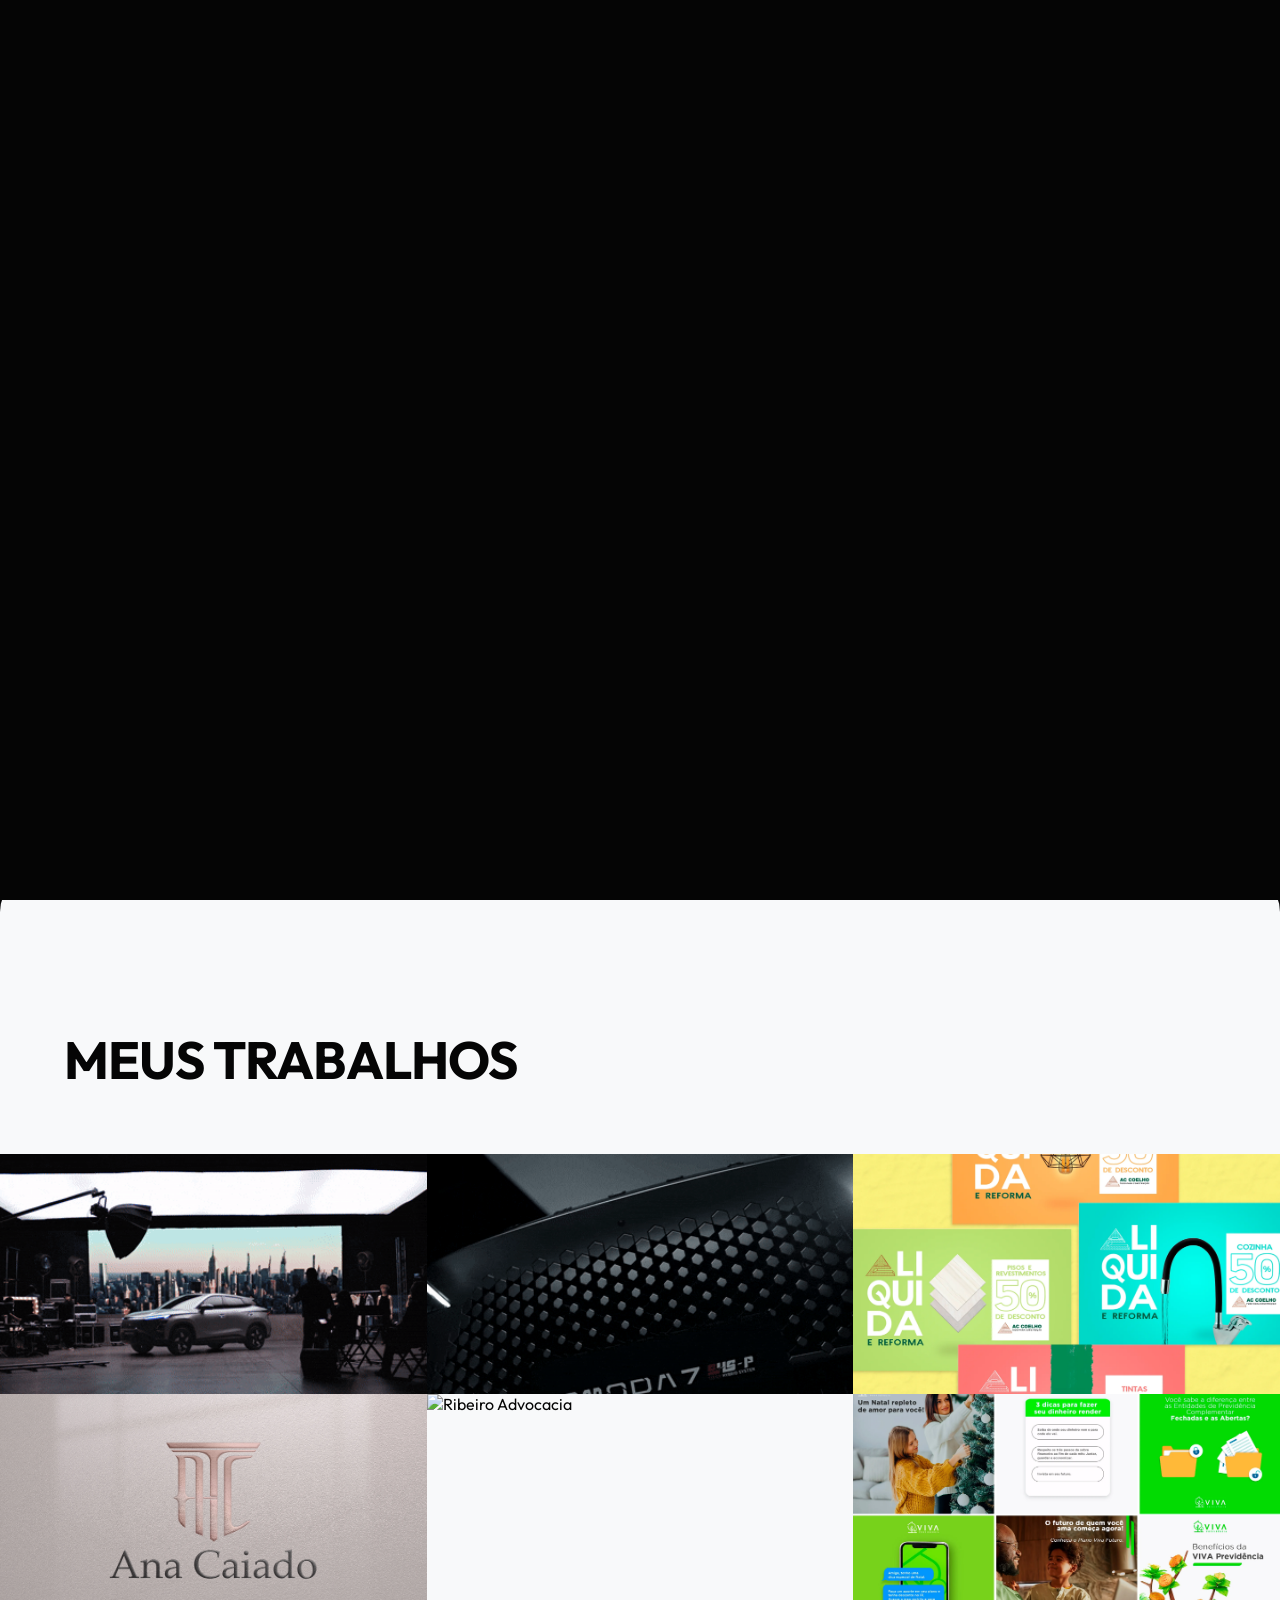
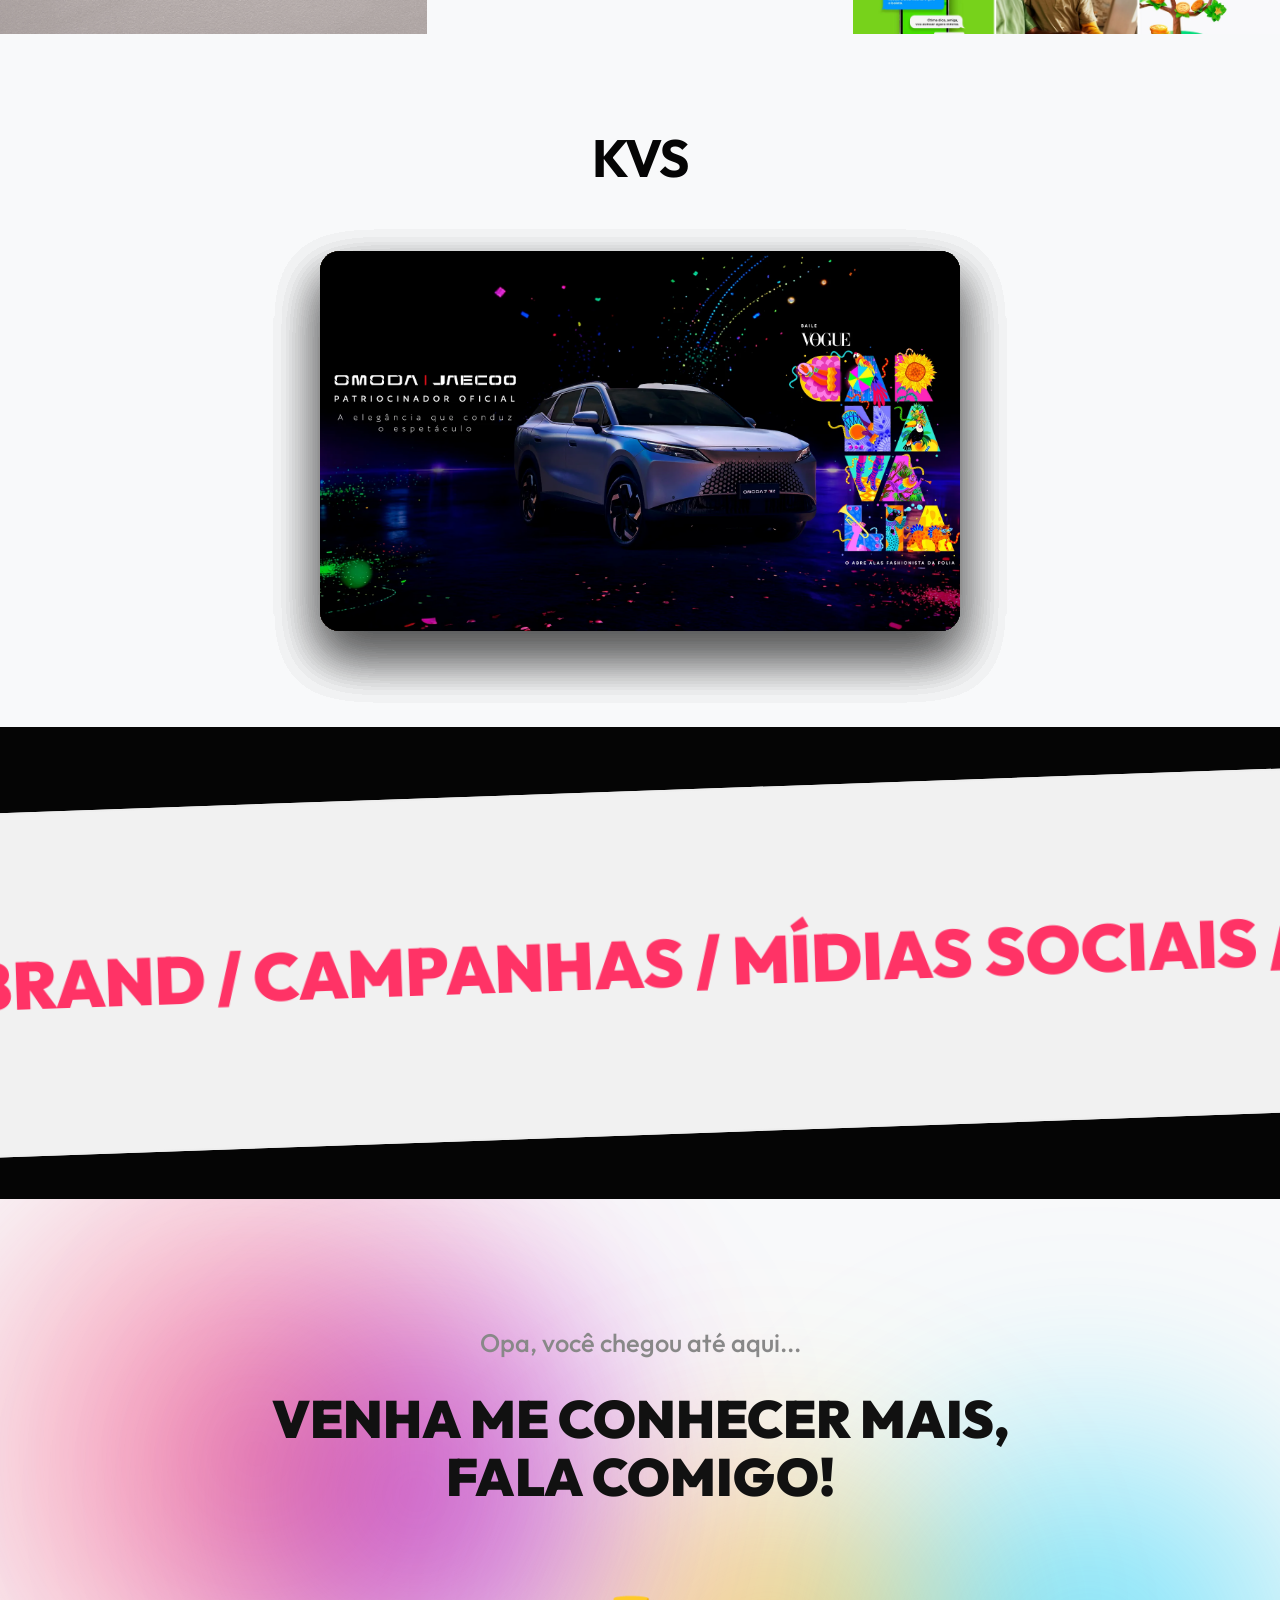
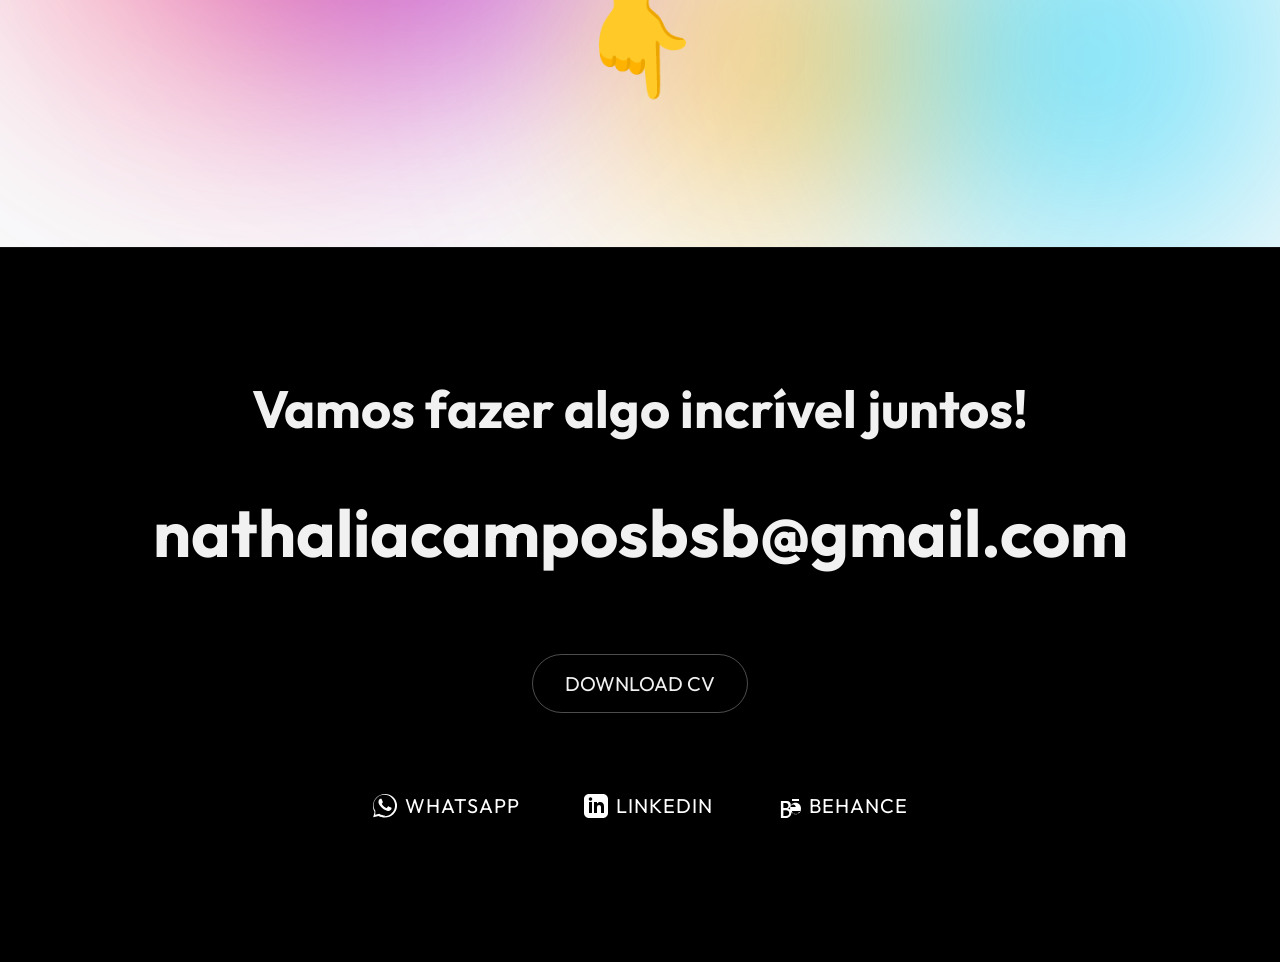
==== commit 605db126: "Atualização 2.0" ====
--- a/index.html
+++ b/index.html
@@ -20,7 +20,7 @@
     <link rel="preconnect" href="https://fonts.googleapis.com">
     <link rel="preconnect" href="https://fonts.gstatic.com" crossorigin>
     <link href="https://fonts.googleapis.com/css2?family=Outfit:wght@300;400;500;700;900&display=swap" rel="stylesheet">
-    <link rel="stylesheet" href="style.css">
+    <link rel="stylesheet" href="style.css?v=3">
 </head>
 
 <body>
@@ -217,7 +217,7 @@
             </section>
 
             <section class="kvs-deck-section section">
-                <h2 class="section-title" style="text-align: center;">Key Visuals que eu gostei mas o cliente não</h2>
+                <h2 class="section-title" style="text-align: center;">KVs</h2>
                 <div class="cards-deck-container" data-cursor="Next">
                     <div class="kv-item">
                         <img src="assets/KVS que eu gostei mas o cliente não/KV-OMODAS--final-f1.webp" alt="KV Omoda F1">
@@ -264,7 +264,7 @@
                 <div class="joke-container">
                     <h2 class="joke-sub">Opa, você chegou até aqui...</h2>
                     <h1 class="joke-title">
-                        VENHA ME CONHECER MAIS,<br>SAY HELLO!
+                        VENHA ME CONHECER MAIS,<br>FALA COMIGO!
                     </h1>
                     <div class="bouncing-hand magnetic" data-cursor="Say Hi">
                         👇
@@ -317,7 +317,7 @@
     <script src="https://cdnjs.cloudflare.com/ajax/libs/gsap/3.12.5/gsap.min.js"></script>
     <script src="https://cdnjs.cloudflare.com/ajax/libs/gsap/3.12.5/ScrollTrigger.min.js"></script>
 
-    <script src="script.js"></script>
+    <script src="script.js?v=3"></script>
 </body>
 
 </html>
--- a/style.css
+++ b/style.css
@@ -152,6 +152,8 @@
     pointer-events: none;
     visibility: hidden;
     overflow-y: auto;
+    overscroll-behavior: contain;
+    -webkit-overflow-scrolling: touch;
 }
 
 .menu-overlay-bg {
@@ -171,8 +173,7 @@
     width: 100%;
     min-height: 100vh;
     display: flex;
-    align-items: center;
-    justify-content: center;
+    flex-direction: column;
     z-index: 2;
     padding: 6rem 0;
 }
@@ -192,6 +193,9 @@
 .menu-links {
     list-style: none;
     text-align: center;
+    margin: auto; /* Graceful centering that allows scrolling */
+    width: 100%;
+    padding: 2rem 0;
 }
 
 .menu-links li {
@@ -291,19 +295,19 @@
     min-height: 100vh;
 }
 
-/* Hero */
 .hero {
     display: flex;
     flex-direction: column;
     justify-content: flex-end;
     position: relative;
     padding-top: 20vh;
-    padding-bottom: 8rem;
-    min-height: 100vh;
+    padding-bottom: 6rem;
+    min-height: 90vh; /* Reduced from 100vh to prevent excessive blowout on large monitors */
     background-image: url('assets/BG-PG-PRINCIPAL.png');
     background-size: cover;
-    background-position: center 20%;
+    background-position: center top; /* Keeps the important top part focused */
     background-repeat: no-repeat;
+    background-attachment: scroll;
 }
 
 .hero::before {
@@ -440,6 +444,9 @@
     font-size: var(--step-4);
     font-weight: 700;
     margin-bottom: 4rem;
+    line-height: 1.1;
+    text-transform: uppercase;
+    letter-spacing: -1px;
 }
 
 .works-grid {
@@ -510,7 +517,8 @@
 .kvs-deck-section {
     background-color: #f8f9fa;
     color: #050505;
-    padding: 2rem 4rem 4rem;
+    padding: 6rem 4rem 6rem; /* Balanced top and bottom padding */
+    min-height: auto !important; /* Removes the excessive 100vh white space inherited from .section */
     overflow: hidden;
     display: flex;
     flex-direction: column;
@@ -713,13 +721,13 @@
 .footer {
     display: flex;
     flex-direction: column;
-    justify-content: center;
     align-items: center;
     text-align: center;
     background-color: #000;
     border-top: 1px solid #111;
     padding-bottom: 8rem;
-    /* Added to keep it from sticking to the bottom edge */
+    padding-top: 8rem;
+    min-height: auto !important; /* Removes flex center bleeding issue off the bottom of the page */
 }
 
 .cta {
@@ -943,12 +951,31 @@
     }
 
     .section,
-    .experience-section {
-        padding: 4rem 1.5rem;
+    .experience-section,
+    .pure-gallery-grid-section {
+        padding: 3rem 1.25rem !important;
+        overflow-x: hidden; /* Prevent horizontal scroll on sections */
+    }
+
+    /* Fix hero blowout on mobile */
+    .hero {
+        min-height: 55vh; /* Much shorter on mobile so it doesn't crop horribly */
+        padding-top: 15vh;
+        padding-bottom: 3rem;
+        background-position: center center;
+    }
+
+    .section-title {
+        font-size: var(--step-2);
+        margin-bottom: 2.5rem;
     }
 
     .hero-title {
-        font-size: 15vw;
+        font-size: 13vw; /* Slightly adjusted to ensure long words like SELECTED fit perfectly */
+    }
+
+    .cards-deck-container {
+        height: 250px; /* Smaller deck on mobile */
     }
 
     .works-grid {
@@ -978,6 +1005,28 @@
     .about-content-grid {
         grid-template-columns: 1fr;
         gap: 2rem;
+    }
+
+    .about-image {
+        aspect-ratio: 1/1; /* Better image aspect ratio on mobile */
+        margin-bottom: 1rem;
+    }
+
+    /* Fix iOS Safari touch delay and click issues */
+    .menu-btn, .menu-close-btn, .case-trigger, .case-close, .magnetic {
+        cursor: pointer !important;
+        touch-action: manipulation;
+    }
+
+    /* Keep dock items nicely spaced on very narrow phones */
+    .dock {
+        padding: 0 1rem 0.6rem 1rem;
+        gap: 0.5rem;
+    }
+    
+    .dock-item {
+        width: 32px; 
+        height: 32px;
     }
 
     .experience-item {
@@ -1016,7 +1065,6 @@
     .social-links {
         flex-direction: column;
         align-items: center;
-        /* Ensures text and icons are centered */
         gap: 1.5rem;
     }
 
@@ -1179,7 +1227,7 @@
 
 .page-transition {
     position: fixed;
-    top: 0; left: 0; width: 100vw; height: 100vh;
+    top: 0; left: 0; width: 100%; height: 100vh;
     background-color: var(--bg-color, #0f0f0f);
     z-index: 999999;
     pointer-events: none;
--- a/style.css
+++ b/style.css
@@ -152,6 +152,8 @@
     pointer-events: none;
     visibility: hidden;
     overflow-y: auto;
+    overscroll-behavior: contain;
+    -webkit-overflow-scrolling: touch;
 }
 
 .menu-overlay-bg {
@@ -171,8 +173,7 @@
     width: 100%;
     min-height: 100vh;
     display: flex;
-    align-items: center;
-    justify-content: center;
+    flex-direction: column;
     z-index: 2;
     padding: 6rem 0;
 }
@@ -192,6 +193,9 @@
 .menu-links {
     list-style: none;
     text-align: center;
+    margin: auto; /* Graceful centering that allows scrolling */
+    width: 100%;
+    padding: 2rem 0;
 }
 
 .menu-links li {
@@ -291,19 +295,19 @@
     min-height: 100vh;
 }
 
-/* Hero */
 .hero {
     display: flex;
     flex-direction: column;
     justify-content: flex-end;
     position: relative;
     padding-top: 20vh;
-    padding-bottom: 8rem;
-    min-height: 100vh;
+    padding-bottom: 6rem;
+    min-height: 90vh; /* Reduced from 100vh to prevent excessive blowout on large monitors */
     background-image: url('assets/BG-PG-PRINCIPAL.png');
     background-size: cover;
-    background-position: center 20%;
+    background-position: center top; /* Keeps the important top part focused */
     background-repeat: no-repeat;
+    background-attachment: scroll;
 }
 
 .hero::before {
@@ -440,6 +444,9 @@
     font-size: var(--step-4);
     font-weight: 700;
     margin-bottom: 4rem;
+    line-height: 1.1;
+    text-transform: uppercase;
+    letter-spacing: -1px;
 }
 
 .works-grid {
@@ -510,7 +517,8 @@
 .kvs-deck-section {
     background-color: #f8f9fa;
     color: #050505;
-    padding: 2rem 4rem 4rem;
+    padding: 6rem 4rem 6rem; /* Balanced top and bottom padding */
+    min-height: auto !important; /* Removes the excessive 100vh white space inherited from .section */
     overflow: hidden;
     display: flex;
     flex-direction: column;
@@ -713,13 +721,13 @@
 .footer {
     display: flex;
     flex-direction: column;
-    justify-content: center;
     align-items: center;
     text-align: center;
     background-color: #000;
     border-top: 1px solid #111;
     padding-bottom: 8rem;
-    /* Added to keep it from sticking to the bottom edge */
+    padding-top: 8rem;
+    min-height: auto !important; /* Removes flex center bleeding issue off the bottom of the page */
 }
 
 .cta {
@@ -943,12 +951,31 @@
     }
 
     .section,
-    .experience-section {
-        padding: 4rem 1.5rem;
+    .experience-section,
+    .pure-gallery-grid-section {
+        padding: 3rem 1.25rem !important;
+        overflow-x: hidden; /* Prevent horizontal scroll on sections */
+    }
+
+    /* Fix hero blowout on mobile */
+    .hero {
+        min-height: 55vh; /* Much shorter on mobile so it doesn't crop horribly */
+        padding-top: 15vh;
+        padding-bottom: 3rem;
+        background-position: center center;
+    }
+
+    .section-title {
+        font-size: var(--step-2);
+        margin-bottom: 2.5rem;
     }
 
     .hero-title {
-        font-size: 15vw;
+        font-size: 13vw; /* Slightly adjusted to ensure long words like SELECTED fit perfectly */
+    }
+
+    .cards-deck-container {
+        height: 250px; /* Smaller deck on mobile */
     }
 
     .works-grid {
@@ -978,6 +1005,28 @@
     .about-content-grid {
         grid-template-columns: 1fr;
         gap: 2rem;
+    }
+
+    .about-image {
+        aspect-ratio: 1/1; /* Better image aspect ratio on mobile */
+        margin-bottom: 1rem;
+    }
+
+    /* Fix iOS Safari touch delay and click issues */
+    .menu-btn, .menu-close-btn, .case-trigger, .case-close, .magnetic {
+        cursor: pointer !important;
+        touch-action: manipulation;
+    }
+
+    /* Keep dock items nicely spaced on very narrow phones */
+    .dock {
+        padding: 0 1rem 0.6rem 1rem;
+        gap: 0.5rem;
+    }
+    
+    .dock-item {
+        width: 32px; 
+        height: 32px;
     }
 
     .experience-item {
@@ -1016,7 +1065,6 @@
     .social-links {
         flex-direction: column;
         align-items: center;
-        /* Ensures text and icons are centered */
         gap: 1.5rem;
     }
 
@@ -1179,7 +1227,7 @@
 
 .page-transition {
     position: fixed;
-    top: 0; left: 0; width: 100vw; height: 100vh;
+    top: 0; left: 0; width: 100%; height: 100vh;
     background-color: var(--bg-color, #0f0f0f);
     z-index: 999999;
     pointer-events: none;
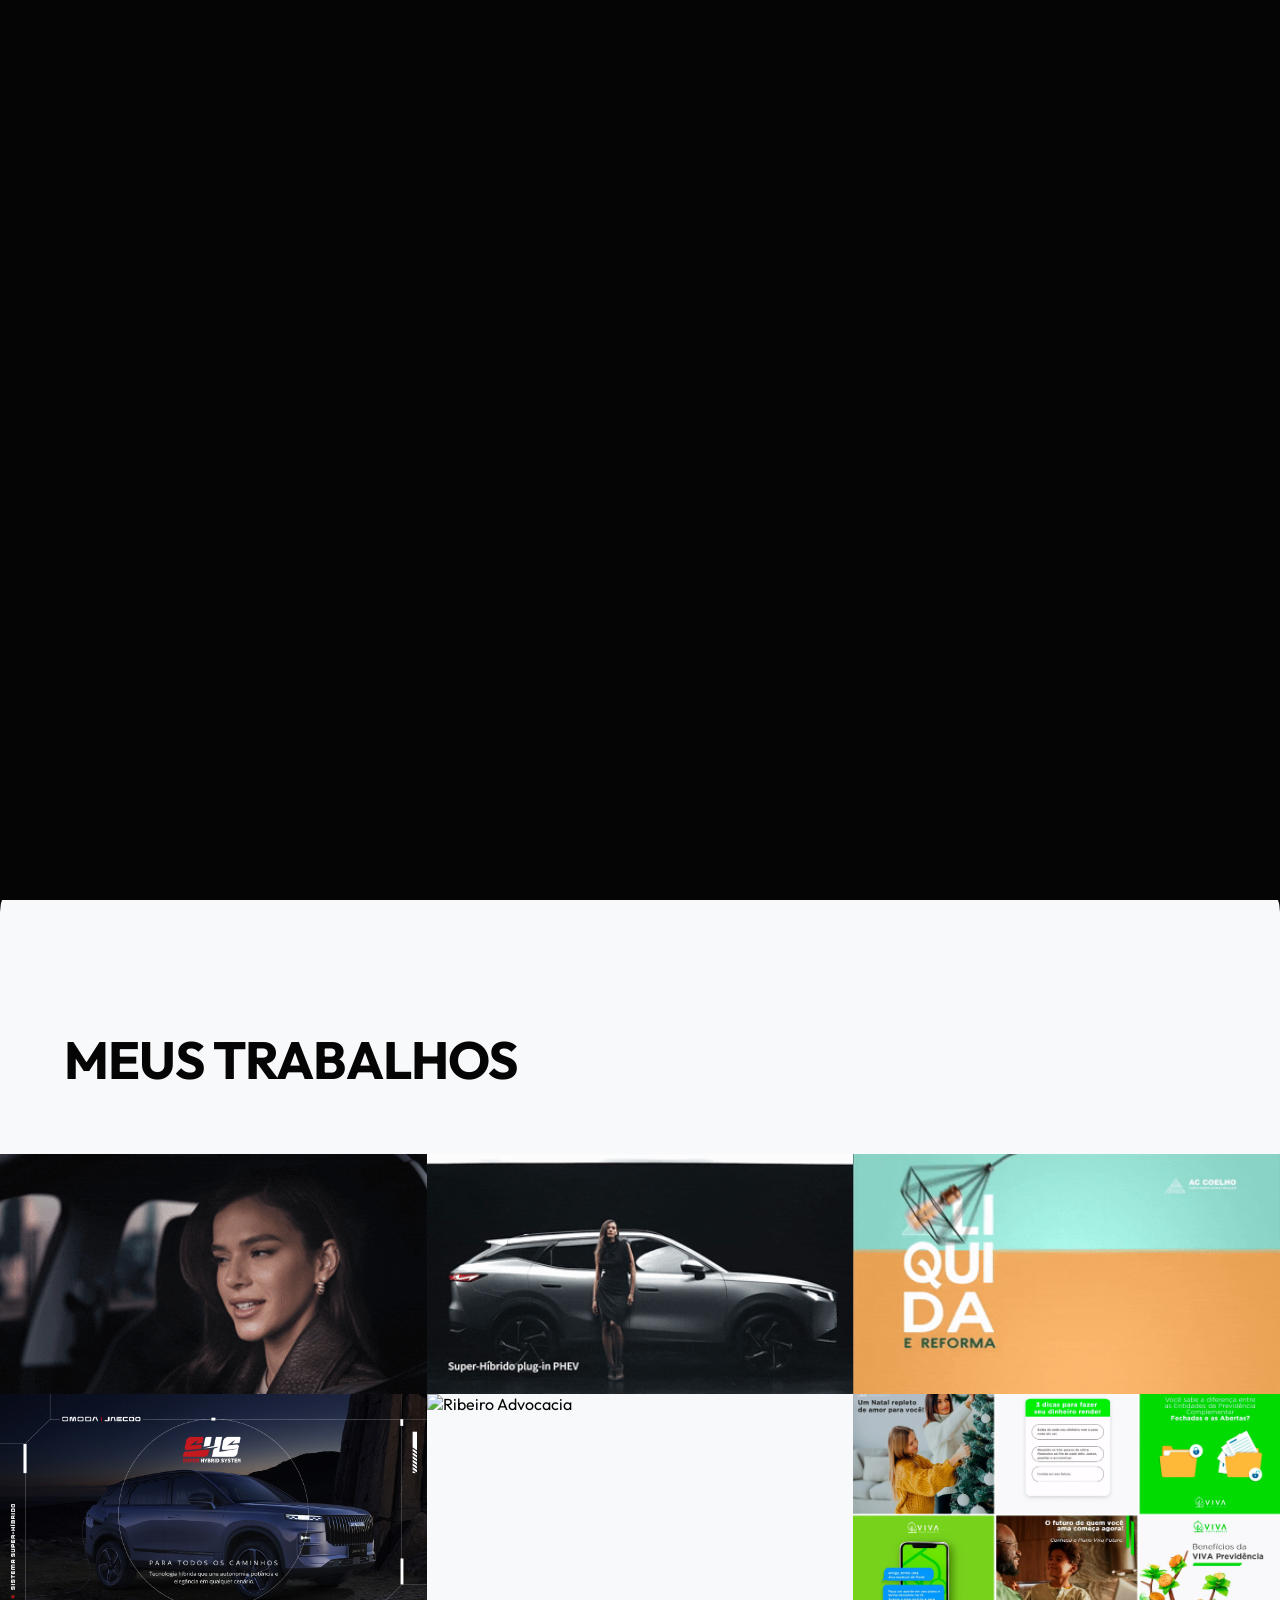
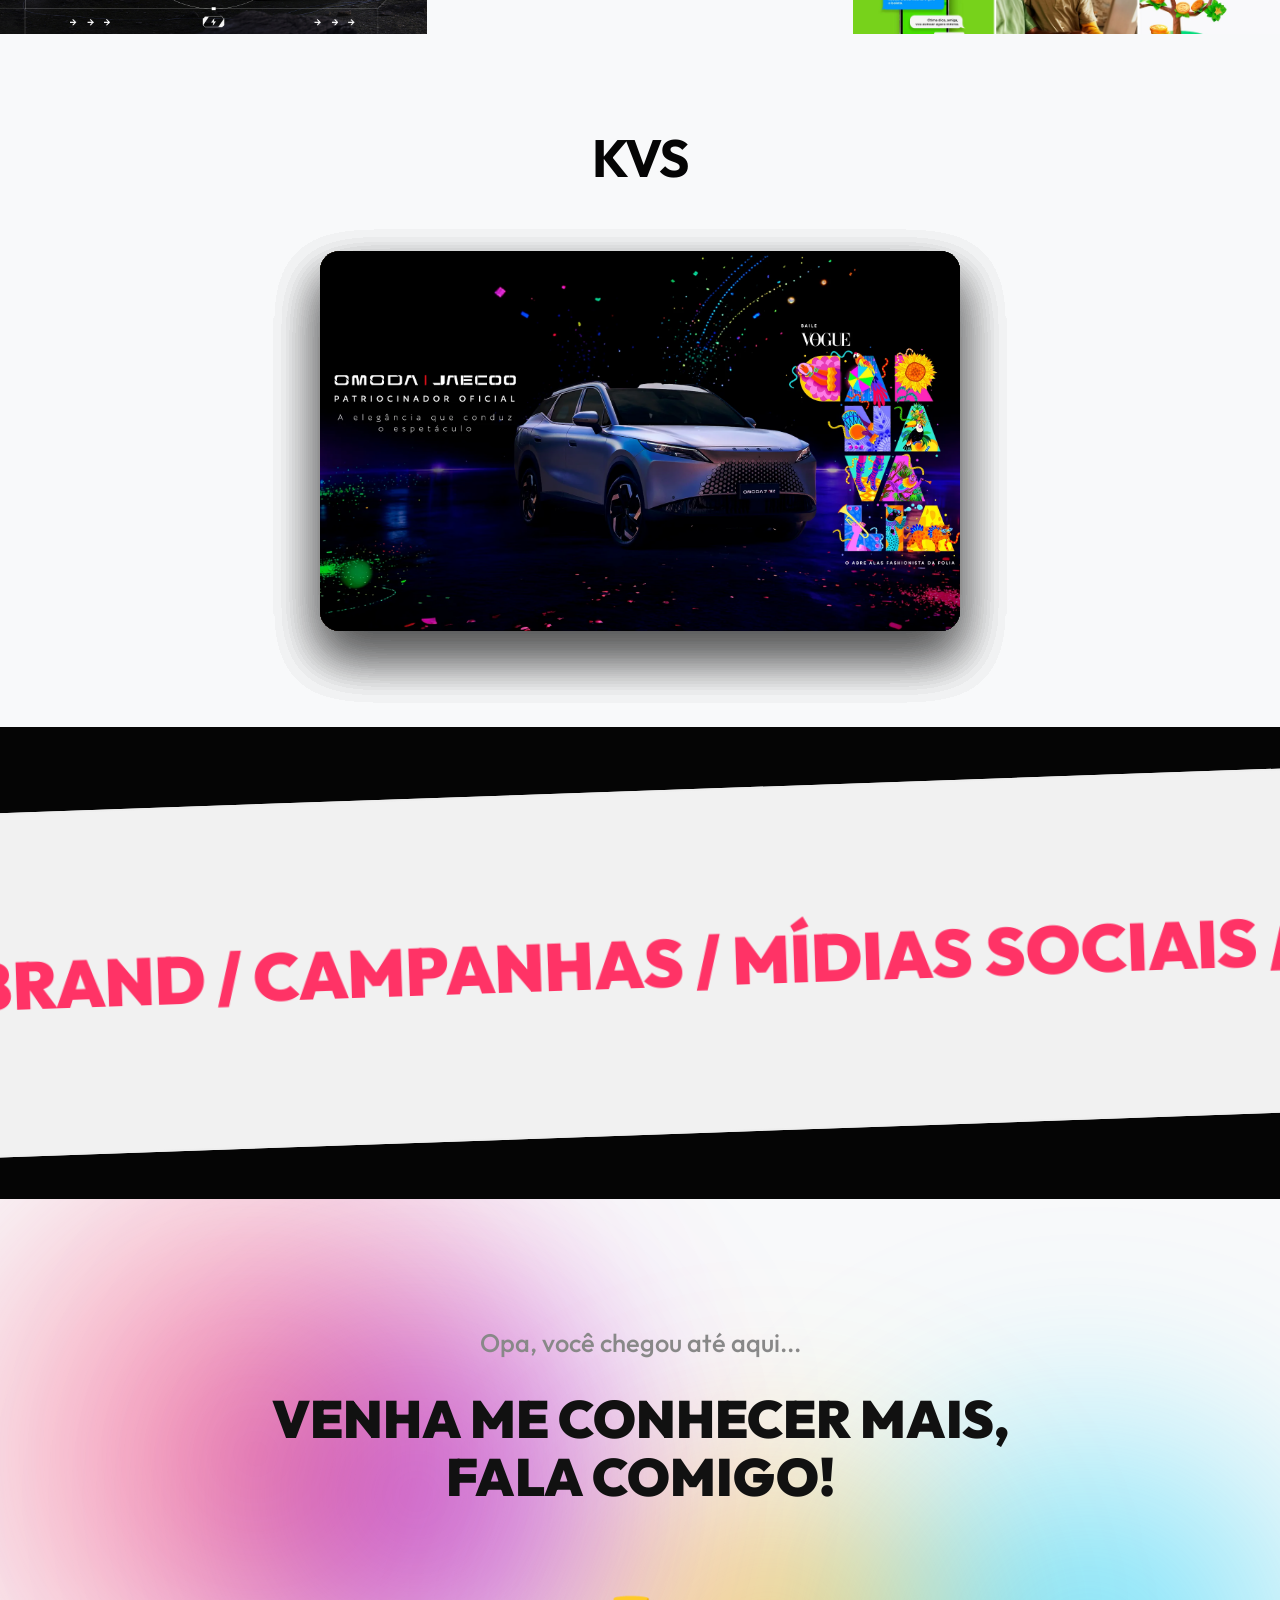
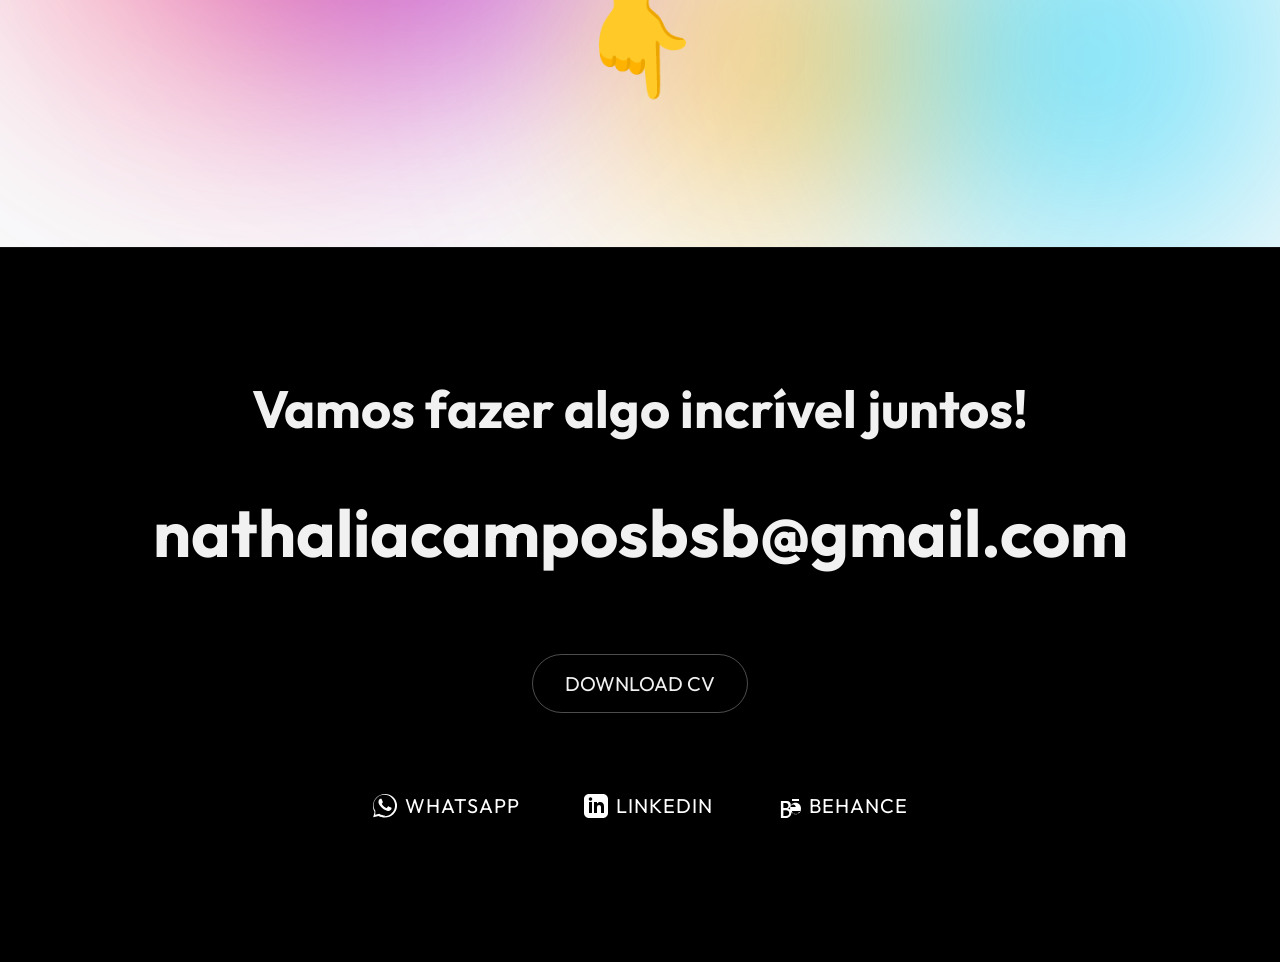
==== commit cc9540d5: "Atualização site" ====
--- a/index.html
+++ b/index.html
@@ -75,30 +75,13 @@
                         Category</p>
                 </div>
 
-                <div class="case-details-grid"
-                    style="display: grid; grid-template-columns: repeat(auto-fit, minmax(250px, 1fr)); gap: 4rem; text-align: left; margin-bottom: 6rem; border-top: 1px solid #333; padding-top: 4rem;">
-                    <div class="detail-box">
-                        <h3
-                            style="color:#aaa; font-size:var(--step--1); text-transform:uppercase; letter-spacing:1px; margin-bottom:1rem;">
-                            Project Summary</h3>
-                        <p id="case-modal-text" style="font-size: var(--step-0); line-height: 1.6; color: #eee;">
-                            Description goes here.</p>
-                    </div>
-                    <div class="detail-box">
-                        <h3
-                            style="color:#aaa; font-size:var(--step--1); text-transform:uppercase; letter-spacing:1px; margin-bottom:1rem;">
-                            Role</h3>
-                        <p style="font-size: var(--step-0); line-height: 1.6; color: #eee;">Art Direction<br>Brand
-                            Identity<br>Web Design<br>Motion Graphics</p>
-                    </div>
-                    <div class="detail-box">
-                        <h3
-                            style="color:#aaa; font-size:var(--step--1); text-transform:uppercase; letter-spacing:1px; margin-bottom:1rem;">
-                            Impact</h3>
-                        <p style="font-size: var(--step-0); line-height: 1.6; color: #eee;">Elevated digital presence
-                            resulting in increased user engagement and a cohesive, premium brand aesthetic perfectly
-                            aligned with modern market standards.</p>
-                    </div>
+                <div class="case-body-text">
+                    <div class="case-meta-row">
+                        <span class="case-agency-name"></span>
+                        <span class="case-role-badge">︎Minha função: <strong class="case-role-value"></strong></span>
+                    </div>
+                    <div id="case-modal-text" class="case-paragraphs"></div>
+                    <div class="case-credits-block"></div>
                 </div>
 
                 <div class="case-modal-image">
@@ -129,7 +112,7 @@
                      <br>
                     </h1>
                     <div class="hero-sub">
-                        <p>Director Creative</p>
+                        <p>Art Director</p>
                         <a href="Nathalia_Campos_CV_Agencia.pdf" target="_blank" download class="magnetic download-cv-btn"
                             data-cursor="Download"
                             style="text-decoration:none; color:inherit; font-weight:500; font-size:var(--step--1); text-transform:uppercase; border:1px solid rgba(255,255,255,0.2); padding:0.5rem 1.5rem; border-radius:50px; display:inline-block;">Download CV</a>
@@ -164,8 +147,8 @@
                     <div class="gallery-item case-trigger" data-cursor="View" data-case="omoda5">
                         <img src="assets/OMODA 5 -Lançamento Bruna/CORTE CAPA GIF.gif" alt="Um SUV, Dois Mundos">
                         <div class="gallery-item-overlay">
-                            <h3 class="gallery-item-title">Omoda 5</h3>
-                            <p class="gallery-item-category">Lançamento Bruna</p>
+                            <h3 class="gallery-item-title">Omoda | Jaecoo</h3>
+                            <p class="gallery-item-category">Lançamento Omoda 5 - SUV dois mundos</p>
                         </div>
                     </div>
                     
@@ -173,26 +156,26 @@
                     <div class="gallery-item case-trigger" data-cursor="View" data-case="omoda7">
                         <img src="assets/Omoda 7/GIF OMODA 7.gif" alt="Design e Performance">
                         <div class="gallery-item-overlay">
-                            <h3 class="gallery-item-title">Omoda 7</h3>
-                            <p class="gallery-item-category">Campanha</p>
+                            <h3 class="gallery-item-title">Omoda | Jaecoo</h3>
+                            <p class="gallery-item-category">Omoda 7 — Design e Performance em seu Máximo</p>
                         </div>
                     </div>
 
                     <!-- AC Coelho -->
                     <div class="gallery-item case-trigger" data-cursor="View" data-case="accoelho">
-                        <img src="assets/AC COELHO/cartelado ac.webp" alt="Liquida e Reforma">
+                        <img src="assets/AC COELHO/GIF ac coelho.gif" alt="Liquida e Reforma">
                         <div class="gallery-item-overlay">
                             <h3 class="gallery-item-title">AC Coelho</h3>
                             <p class="gallery-item-category">Liquida & Reforma</p>
                         </div>
                     </div>
 
-                    <!-- Caiado -->
-                    <div class="gallery-item case-trigger" data-cursor="View" data-case="caiado">
-                        <img src="assets/Identidade Visual Caiado Seguro De  vidas/capa ana caiado.webp" alt="Caiado Seguro de Vidas">
-                        <div class="gallery-item-overlay">
-                            <h3 class="gallery-item-title">Ana Caiado</h3>
-                            <p class="gallery-item-category">Seguro de Vidas</p>
+                    <!-- Jaecoo 7 -->
+                    <div class="gallery-item case-trigger" data-cursor="View" data-case="jaecoo7">
+                        <img src="assets/Jaecoo 7/Capa.png" alt="Jaecoo 7 SHS">
+                        <div class="gallery-item-overlay">
+                            <h3 class="gallery-item-title">Omoda | Jaecoo</h3>
+                            <p class="gallery-item-category">Jaecoo 7 — SHS Sistema Híbrido Inteligente</p>
                         </div>
                     </div>
 
--- a/style.css
+++ b/style.css
@@ -268,12 +268,72 @@
 }
 
 .case-modal-content {
-    max-width: 1000px;
+    max-width: 780px;
     margin: 0 auto;
     padding: 0 2rem;
     opacity: 0;
     transform: translateY(40px);
-    text-align: center;
+    text-align: left;
+}
+
+/* Case Body Text — Narrative Layout */
+.case-body-text {
+    margin-bottom: 5rem;
+    border-top: 1px solid #222;
+    padding-top: 3rem;
+}
+
+.case-meta-row {
+    display: flex;
+    align-items: center;
+    gap: 2rem;
+    margin-bottom: 2.5rem;
+    flex-wrap: wrap;
+}
+
+.case-agency-name {
+    font-size: var(--step--1);
+    font-weight: 700;
+    text-transform: uppercase;
+    letter-spacing: 2px;
+    color: var(--accent-color);
+}
+
+.case-role-badge {
+    font-size: var(--step--1);
+    color: #888;
+    text-transform: uppercase;
+    letter-spacing: 1px;
+}
+
+.case-role-badge strong {
+    color: #ccc;
+    font-weight: 500;
+}
+
+.case-paragraphs p {
+    font-size: var(--step-0);
+    line-height: 1.8;
+    color: #ccc;
+    margin-bottom: 1.5rem;
+}
+
+.case-paragraphs p:last-child {
+    margin-bottom: 0;
+}
+
+.case-credits-block {
+    margin-top: 3rem;
+    padding-top: 2rem;
+    border-top: 1px solid #222;
+}
+
+.case-credits-block p {
+    font-size: var(--step--1);
+    color: #666;
+    line-height: 1.7;
+    text-transform: uppercase;
+    letter-spacing: 1px;
 }
 
 .case-modal-image {
@@ -807,7 +867,7 @@
     display: grid;
     grid-template-columns: 1fr 1fr;
     gap: 6rem;
-    align-items: center;
+    align-items: start;
 }
 
 .about-image {
@@ -816,15 +876,25 @@
     background: #111;
     border-radius: 12px;
     overflow: hidden;
+    position: sticky;
+    top: 10vh;
+}
+
+.about-image > div {
+    width: 100%;
+    height: 100%;
+    display: block !important;
 }
 
 .about-image img {
     width: 100%;
     height: 100%;
     object-fit: cover;
-    opacity: 0.8;
+    object-position: top center;
+    opacity: 0.9;
     filter: grayscale(0%);
     transition: filter 0.5s ease;
+    display: block;
 }
 
 .about-image:hover img {
--- a/style.css
+++ b/style.css
@@ -268,12 +268,72 @@
 }
 
 .case-modal-content {
-    max-width: 1000px;
+    max-width: 780px;
     margin: 0 auto;
     padding: 0 2rem;
     opacity: 0;
     transform: translateY(40px);
-    text-align: center;
+    text-align: left;
+}
+
+/* Case Body Text — Narrative Layout */
+.case-body-text {
+    margin-bottom: 5rem;
+    border-top: 1px solid #222;
+    padding-top: 3rem;
+}
+
+.case-meta-row {
+    display: flex;
+    align-items: center;
+    gap: 2rem;
+    margin-bottom: 2.5rem;
+    flex-wrap: wrap;
+}
+
+.case-agency-name {
+    font-size: var(--step--1);
+    font-weight: 700;
+    text-transform: uppercase;
+    letter-spacing: 2px;
+    color: var(--accent-color);
+}
+
+.case-role-badge {
+    font-size: var(--step--1);
+    color: #888;
+    text-transform: uppercase;
+    letter-spacing: 1px;
+}
+
+.case-role-badge strong {
+    color: #ccc;
+    font-weight: 500;
+}
+
+.case-paragraphs p {
+    font-size: var(--step-0);
+    line-height: 1.8;
+    color: #ccc;
+    margin-bottom: 1.5rem;
+}
+
+.case-paragraphs p:last-child {
+    margin-bottom: 0;
+}
+
+.case-credits-block {
+    margin-top: 3rem;
+    padding-top: 2rem;
+    border-top: 1px solid #222;
+}
+
+.case-credits-block p {
+    font-size: var(--step--1);
+    color: #666;
+    line-height: 1.7;
+    text-transform: uppercase;
+    letter-spacing: 1px;
 }
 
 .case-modal-image {
@@ -807,7 +867,7 @@
     display: grid;
     grid-template-columns: 1fr 1fr;
     gap: 6rem;
-    align-items: center;
+    align-items: start;
 }
 
 .about-image {
@@ -816,15 +876,25 @@
     background: #111;
     border-radius: 12px;
     overflow: hidden;
+    position: sticky;
+    top: 10vh;
+}
+
+.about-image > div {
+    width: 100%;
+    height: 100%;
+    display: block !important;
 }
 
 .about-image img {
     width: 100%;
     height: 100%;
     object-fit: cover;
-    opacity: 0.8;
+    object-position: top center;
+    opacity: 0.9;
     filter: grayscale(0%);
     transition: filter 0.5s ease;
+    display: block;
 }
 
 .about-image:hover img {
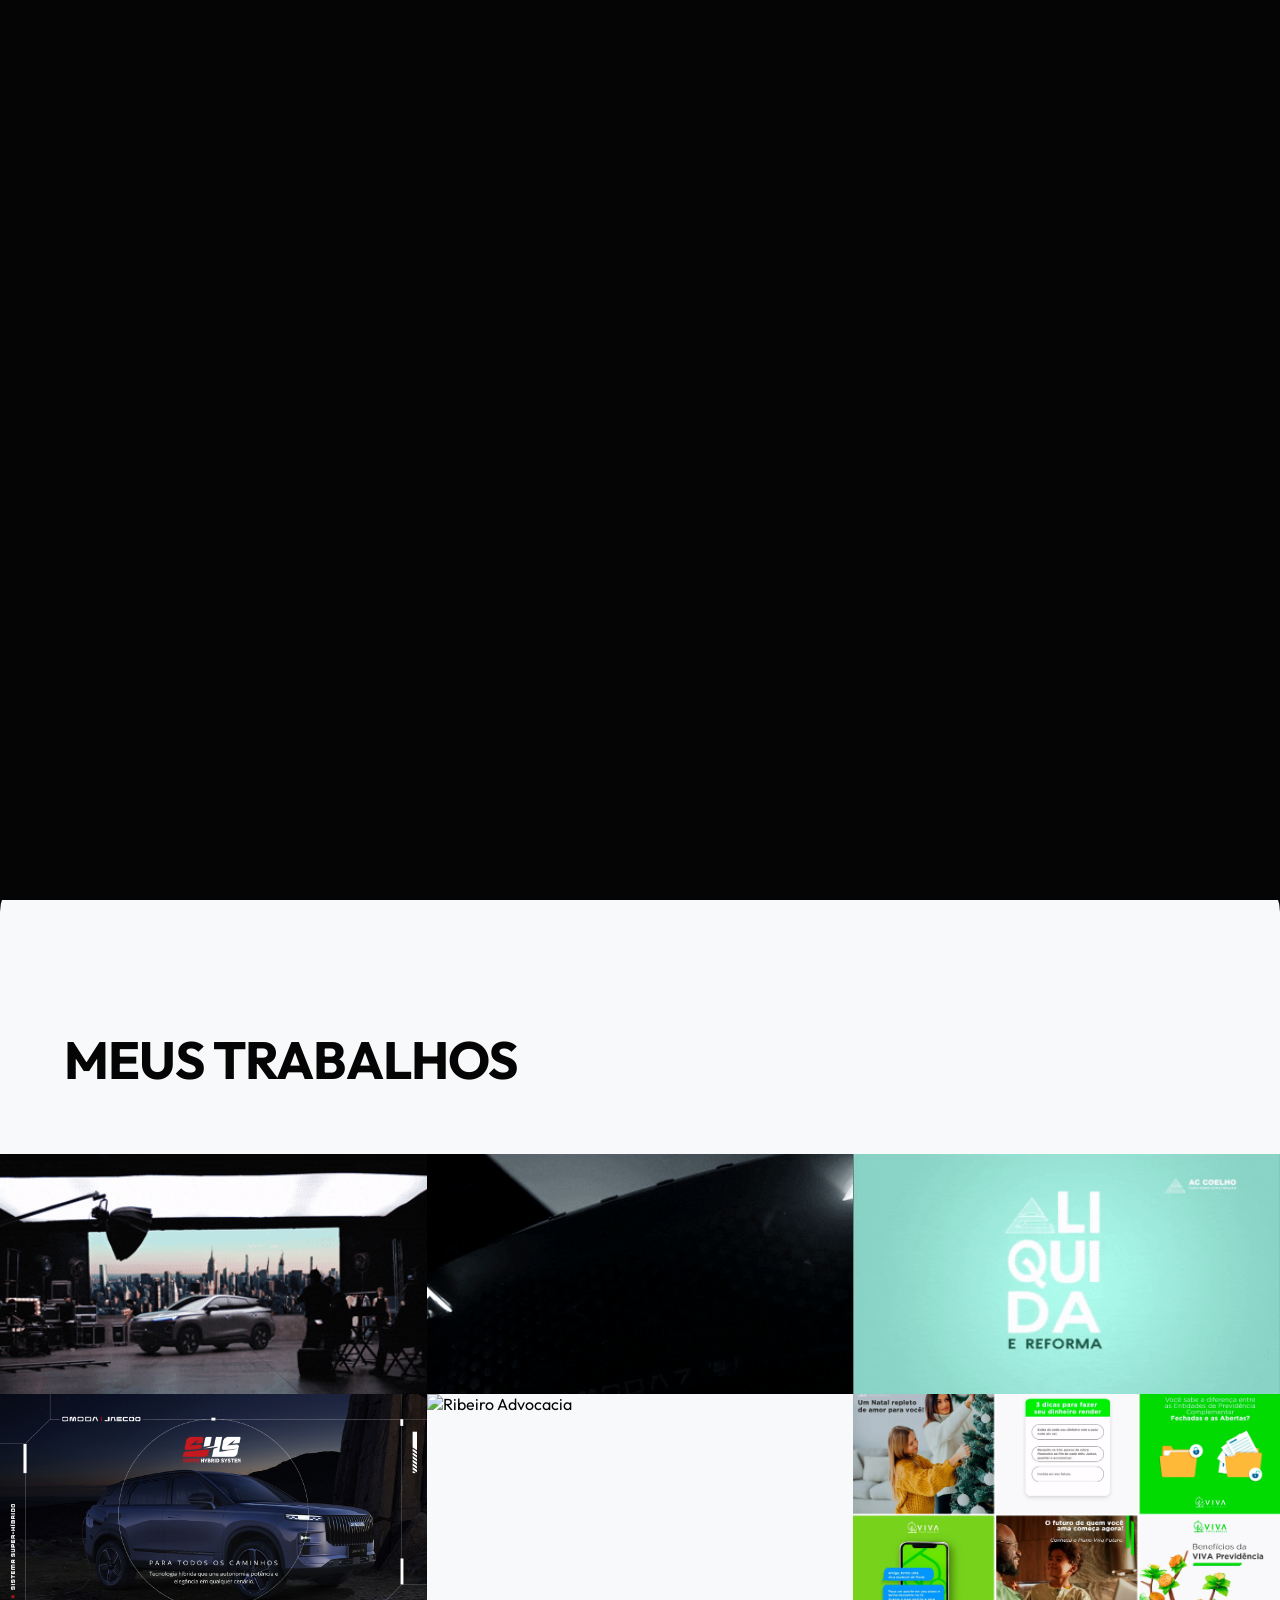
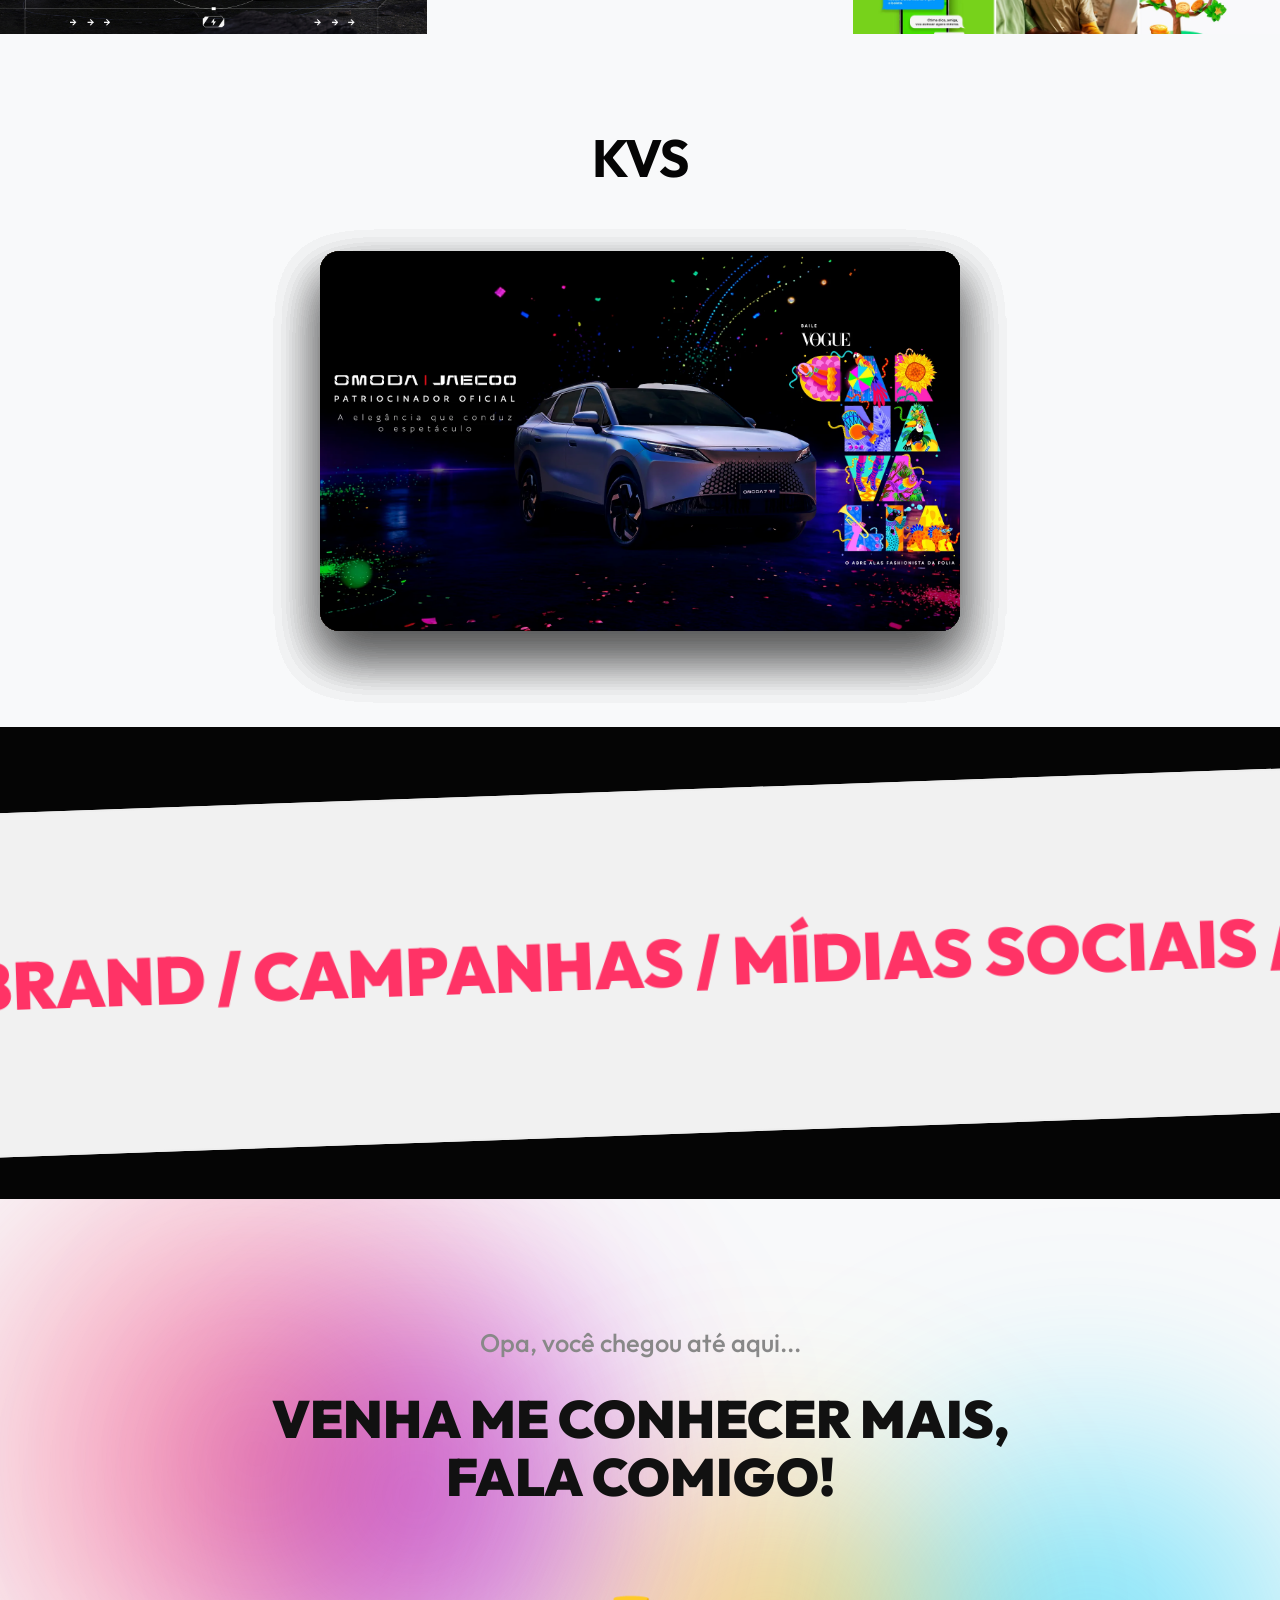
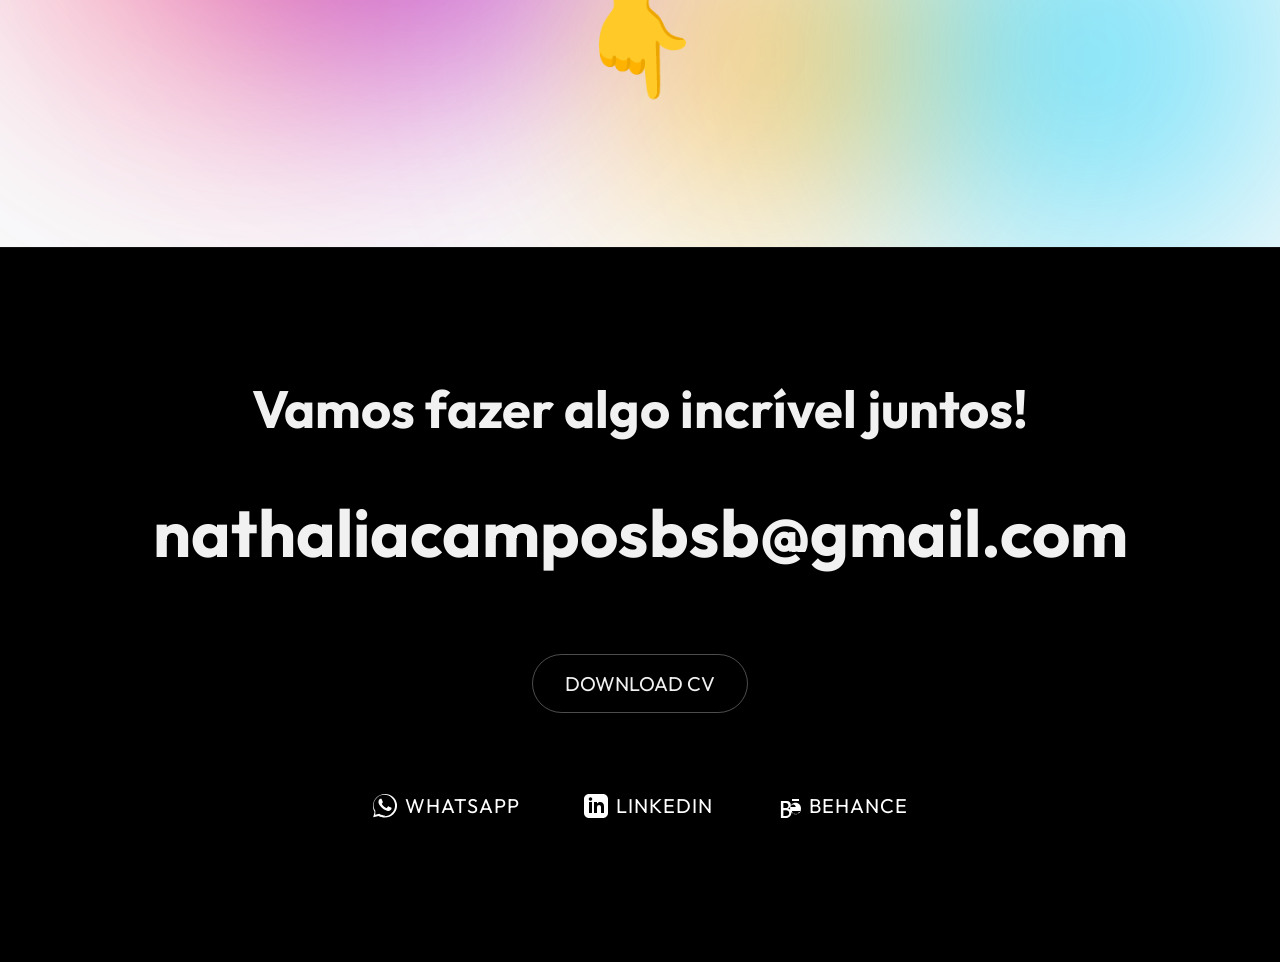
==== commit d62d673b: "Atualização site" ====
--- a/index.html
+++ b/index.html
@@ -88,6 +88,8 @@
                     <img id="case-modal-img" src="" alt="Case Image" style="width:100%;">
                 </div>
                 <div class="case-modal-extra-images"
+                    style="display:flex; flex-direction:column; gap:4rem; margin-top:4rem;"></div>
+                <div class="case-modal-extra-images-after"
                     style="display:flex; flex-direction:column; gap:4rem; margin-top:4rem;"></div>
 
                 <div style="margin: 8rem 0; text-align: center;" class="case-back-btn-wrapper">
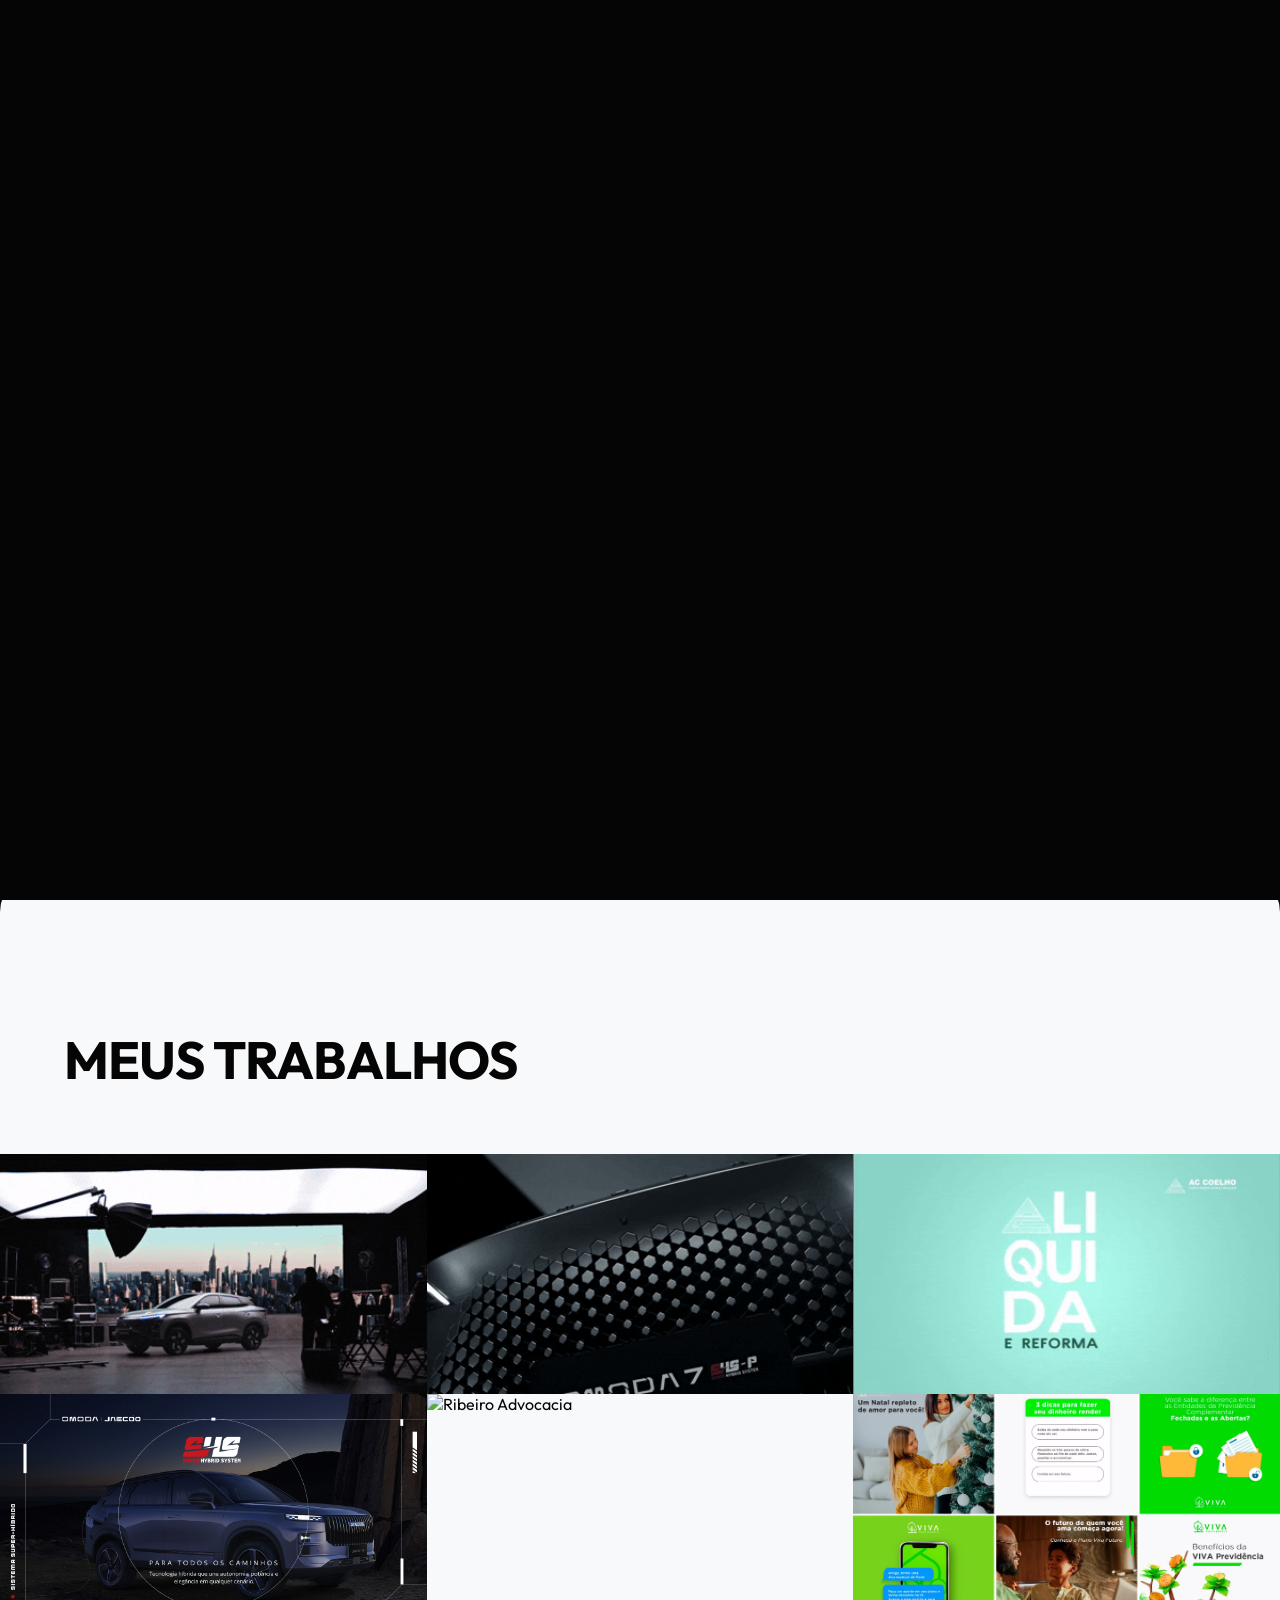
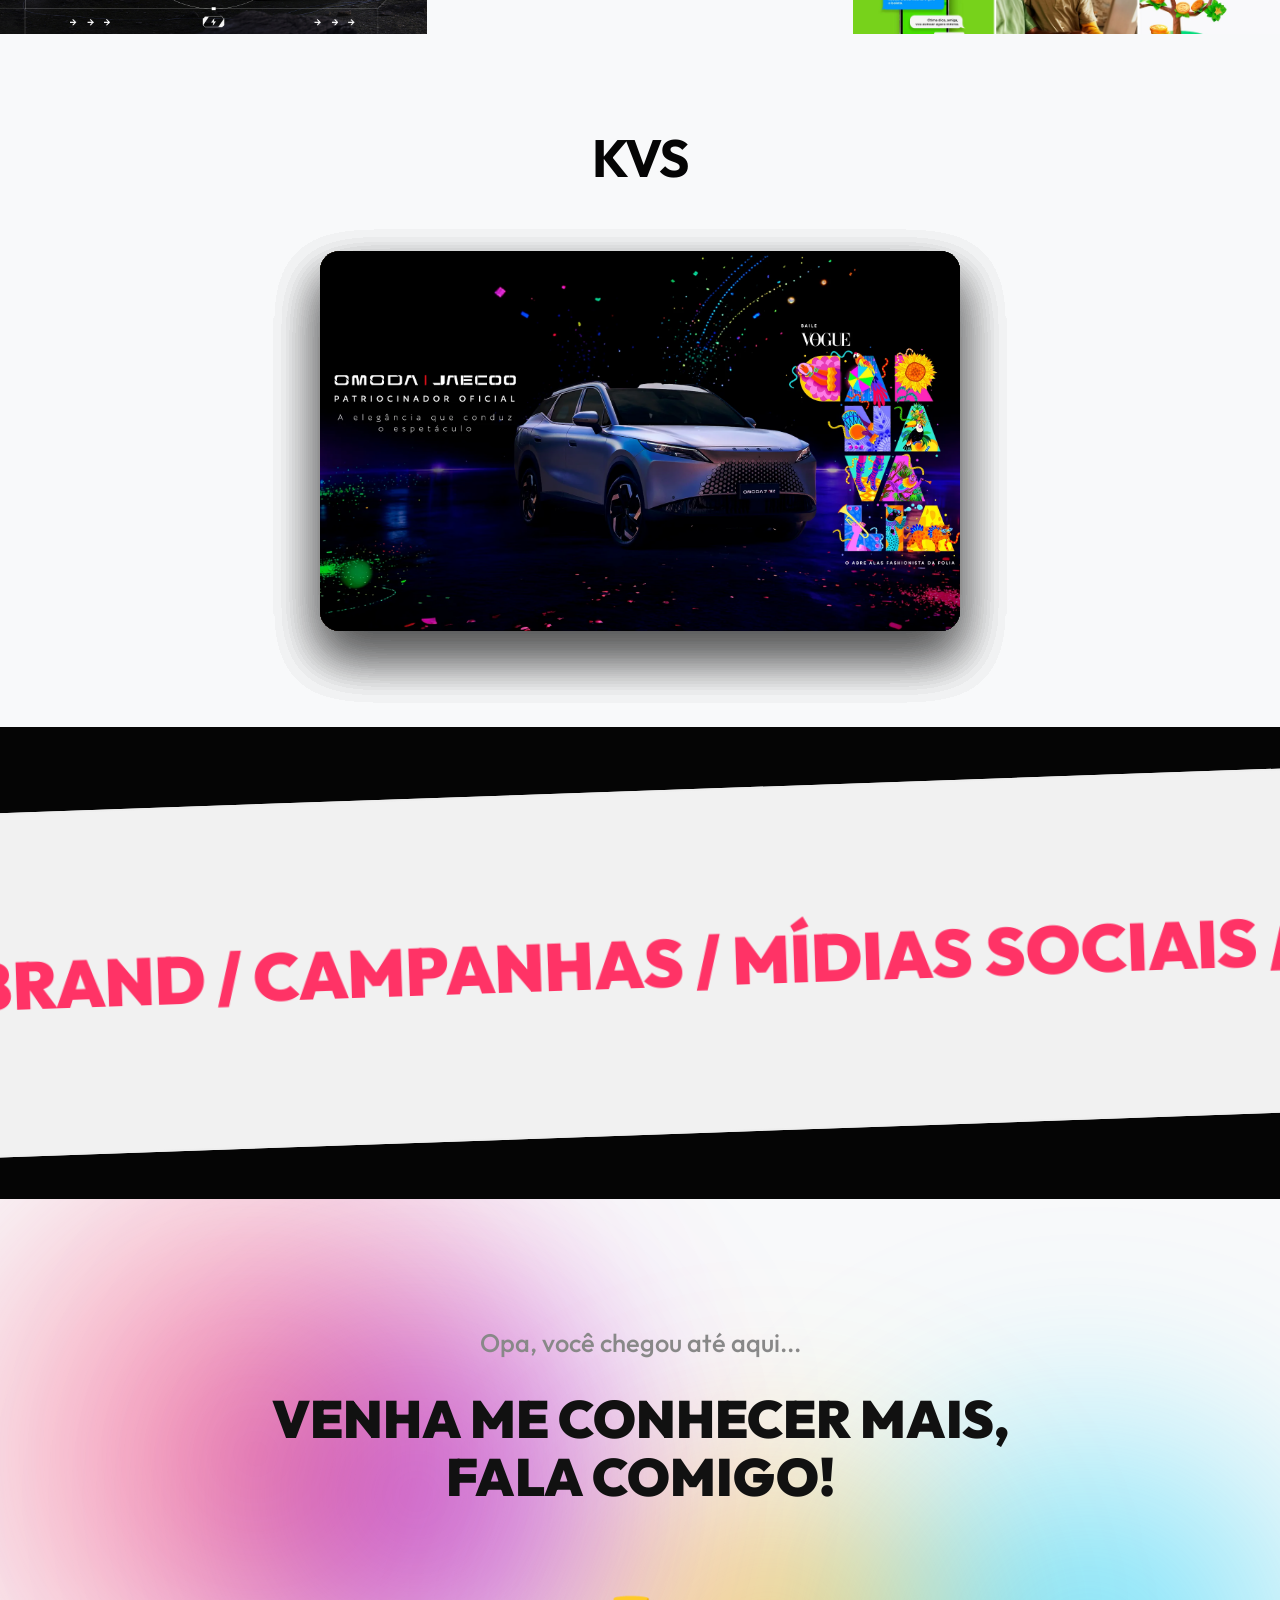
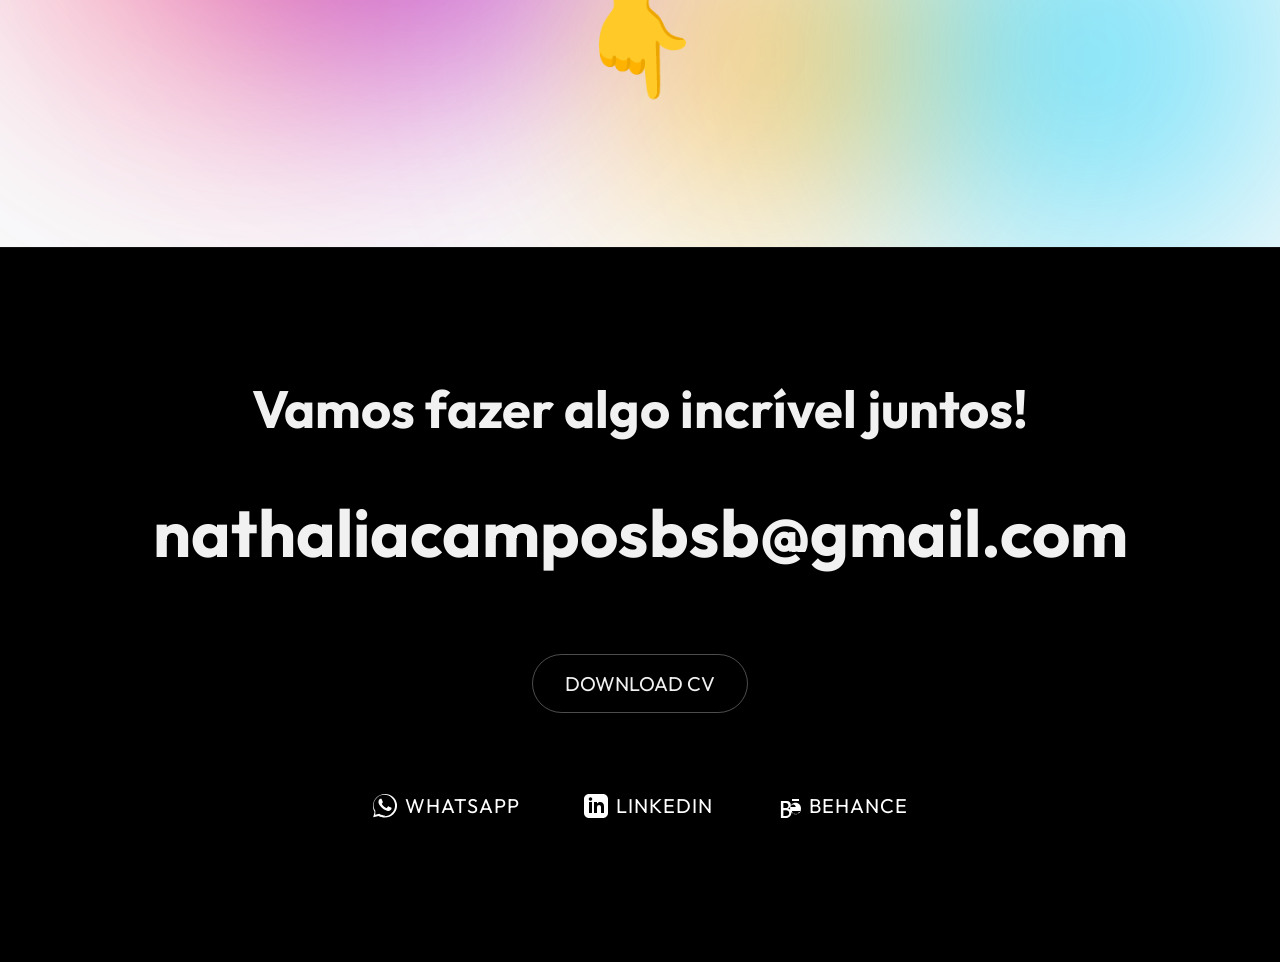
==== commit 03c7fcdf: "Update index.html" ====
--- a/index.html
+++ b/index.html
@@ -12,7 +12,7 @@
     <!-- Open Graph / Redes Sociais -->
     <meta property="og:type" content="website">
     <meta property="og:title" content="Nathália Campos | Portfólio Criativo">
-    <meta property="og:description" content="Especialista em Brand, Campanhas, Mídias Sociais e Criação para Ambientes Digitais e Físicos.">
+    <meta property="og:description" content="">
     <meta property="og:image" content="https://seusite.com/assets/Foto_selfie_Portfolio.webp">
     
     <!-- Preloads Focados em Performance -->
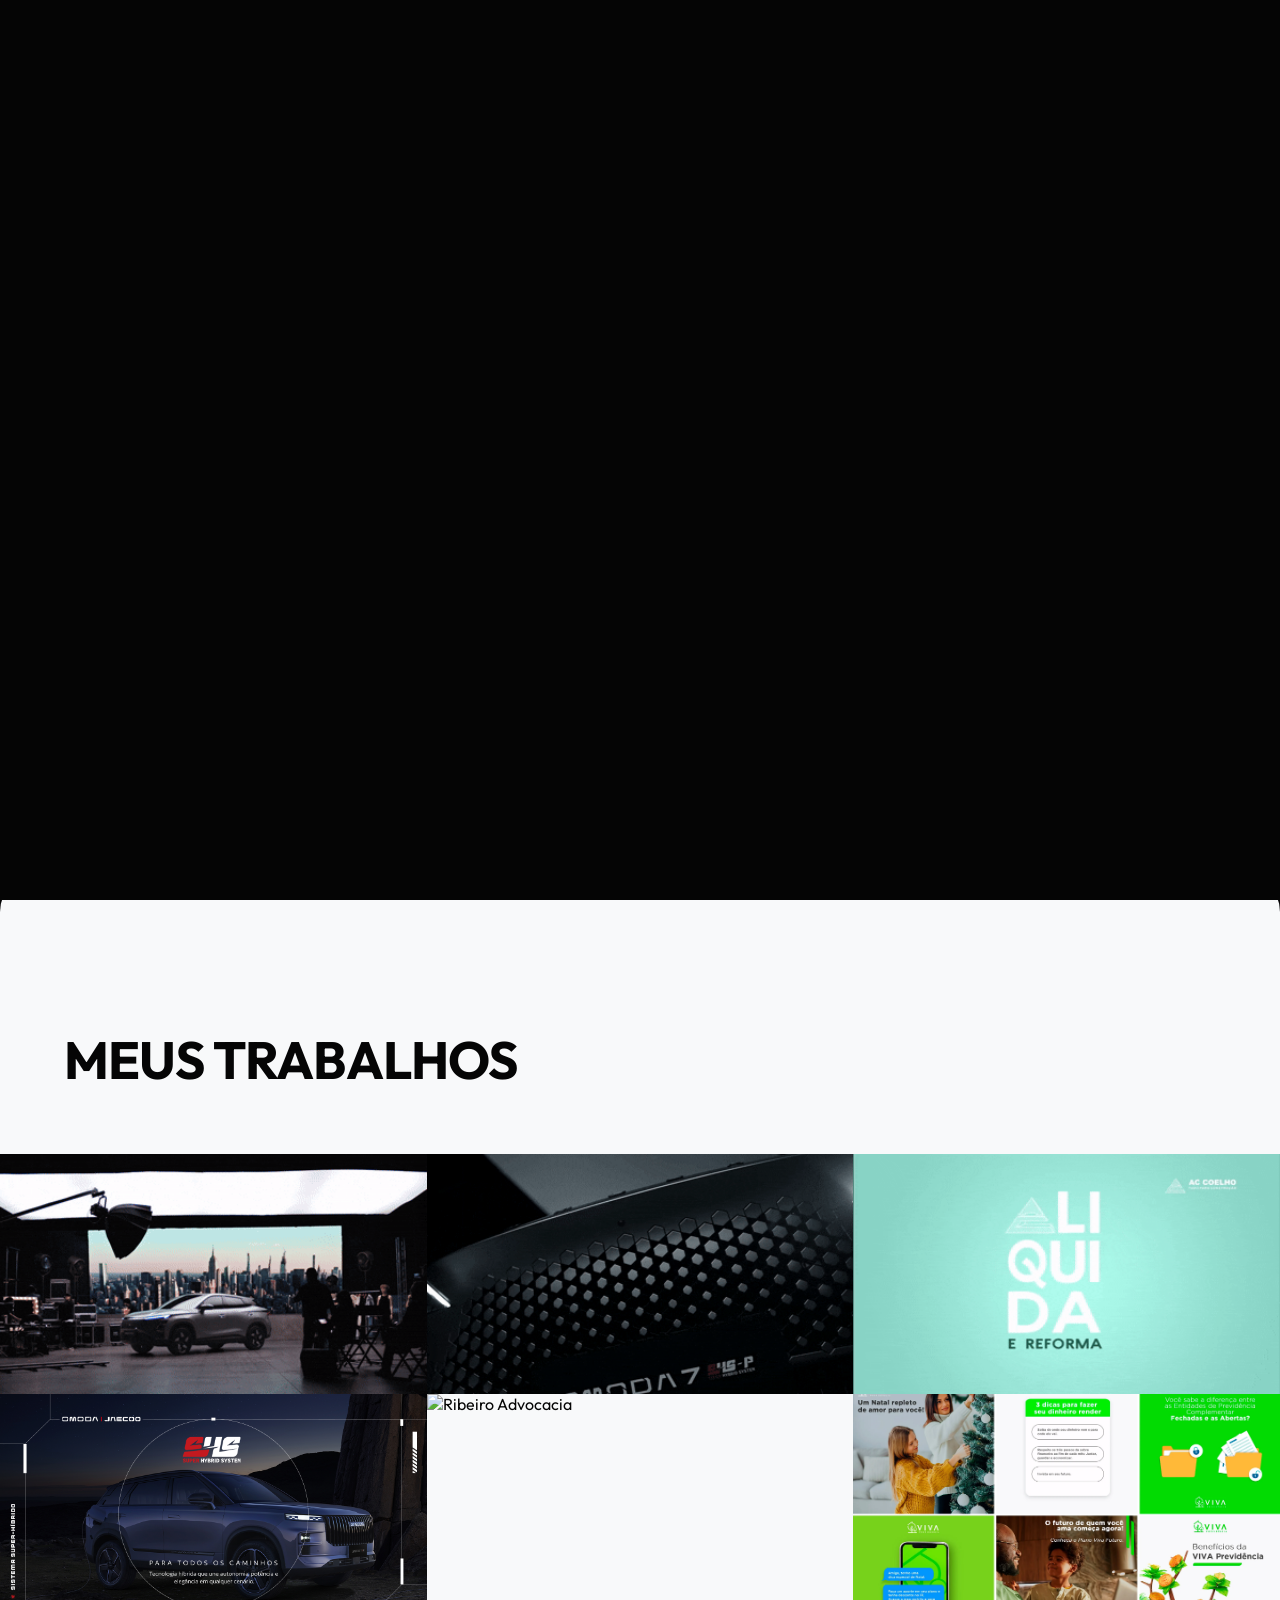
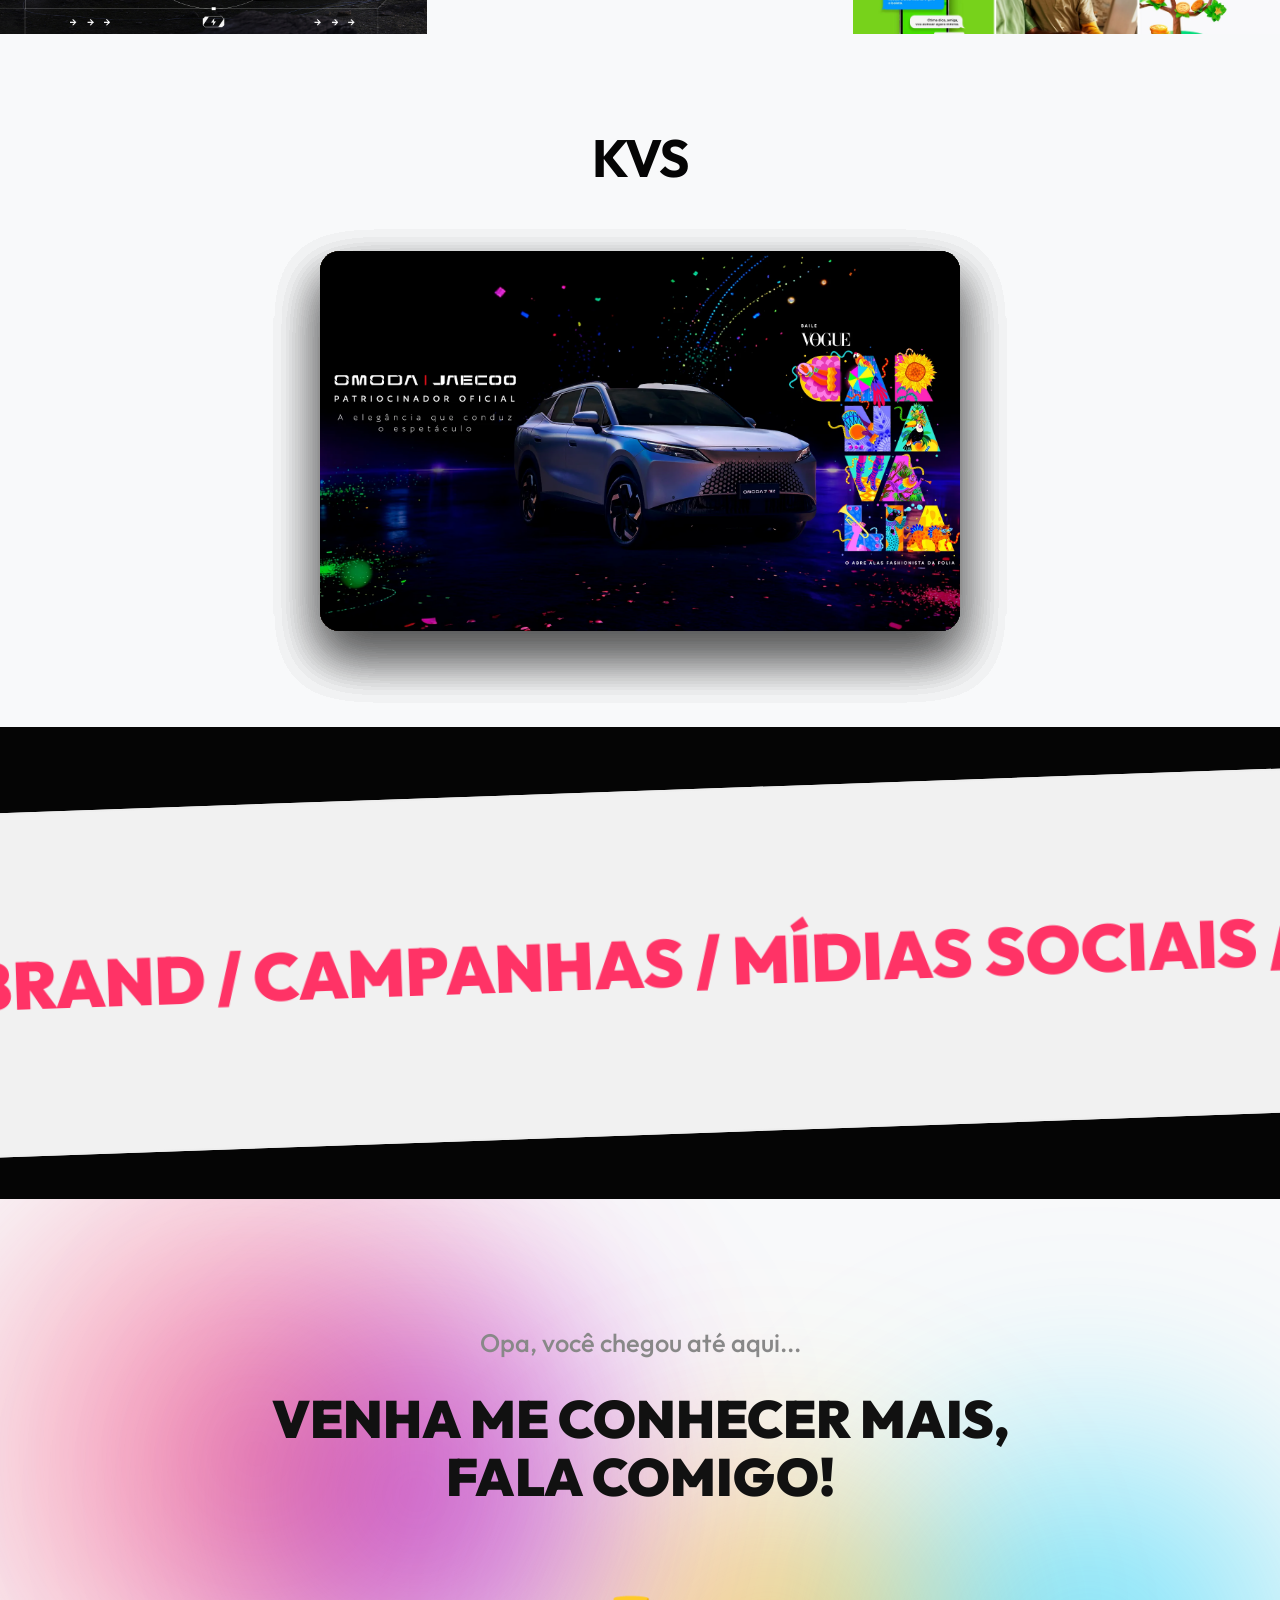
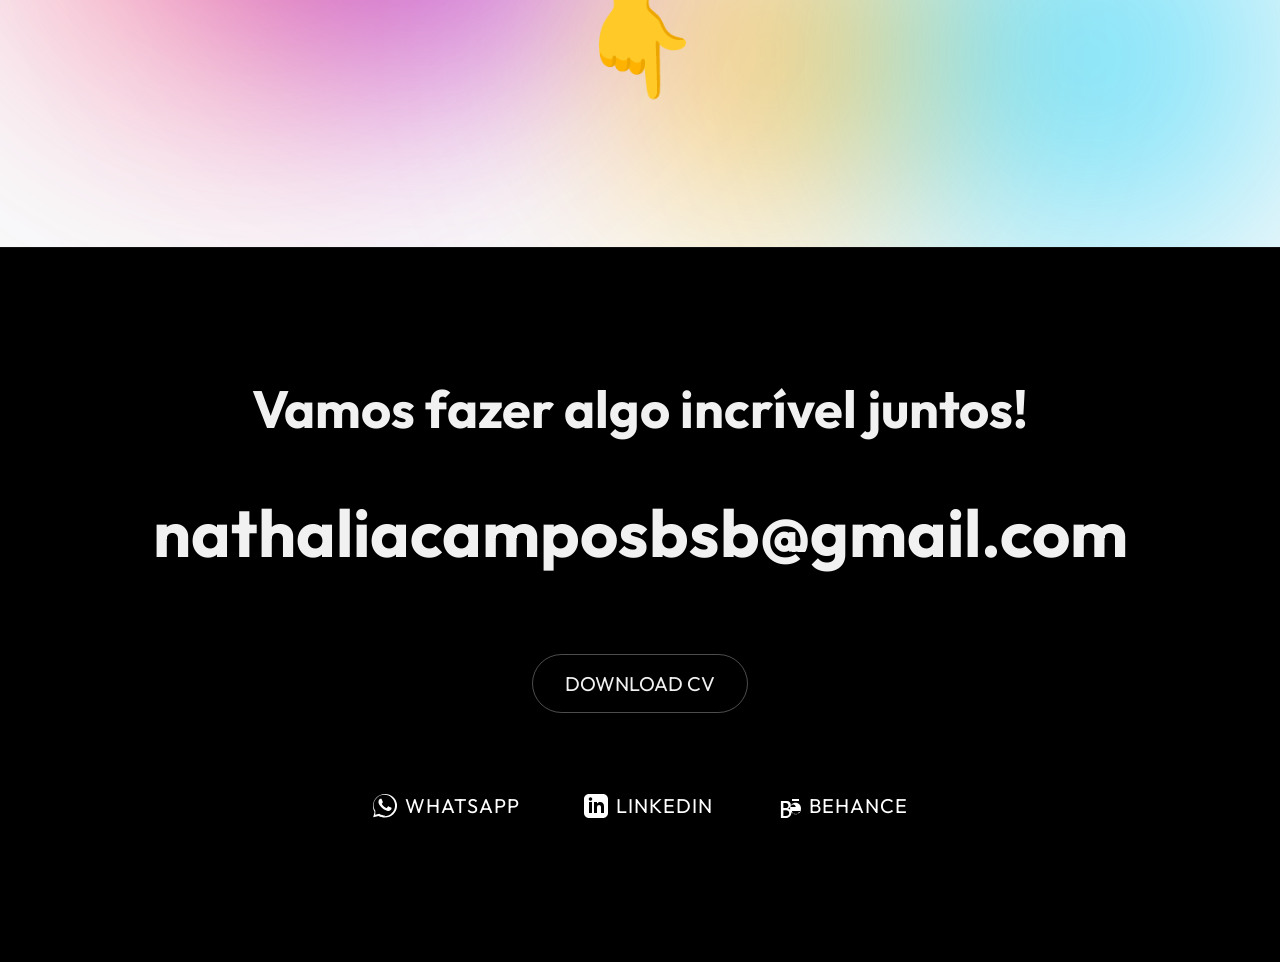
==== commit cac50bab: "Update index.html" ====
--- a/index.html
+++ b/index.html
@@ -12,7 +12,7 @@
     <!-- Open Graph / Redes Sociais -->
     <meta property="og:type" content="website">
     <meta property="og:title" content="Nathália Campos | Portfólio Criativo">
-    <meta property="og:description" content="">
+    <meta property="og:description" content="Diretora de Arte">
     <meta property="og:image" content="https://seusite.com/assets/Foto_selfie_Portfolio.webp">
     
     <!-- Preloads Focados em Performance -->
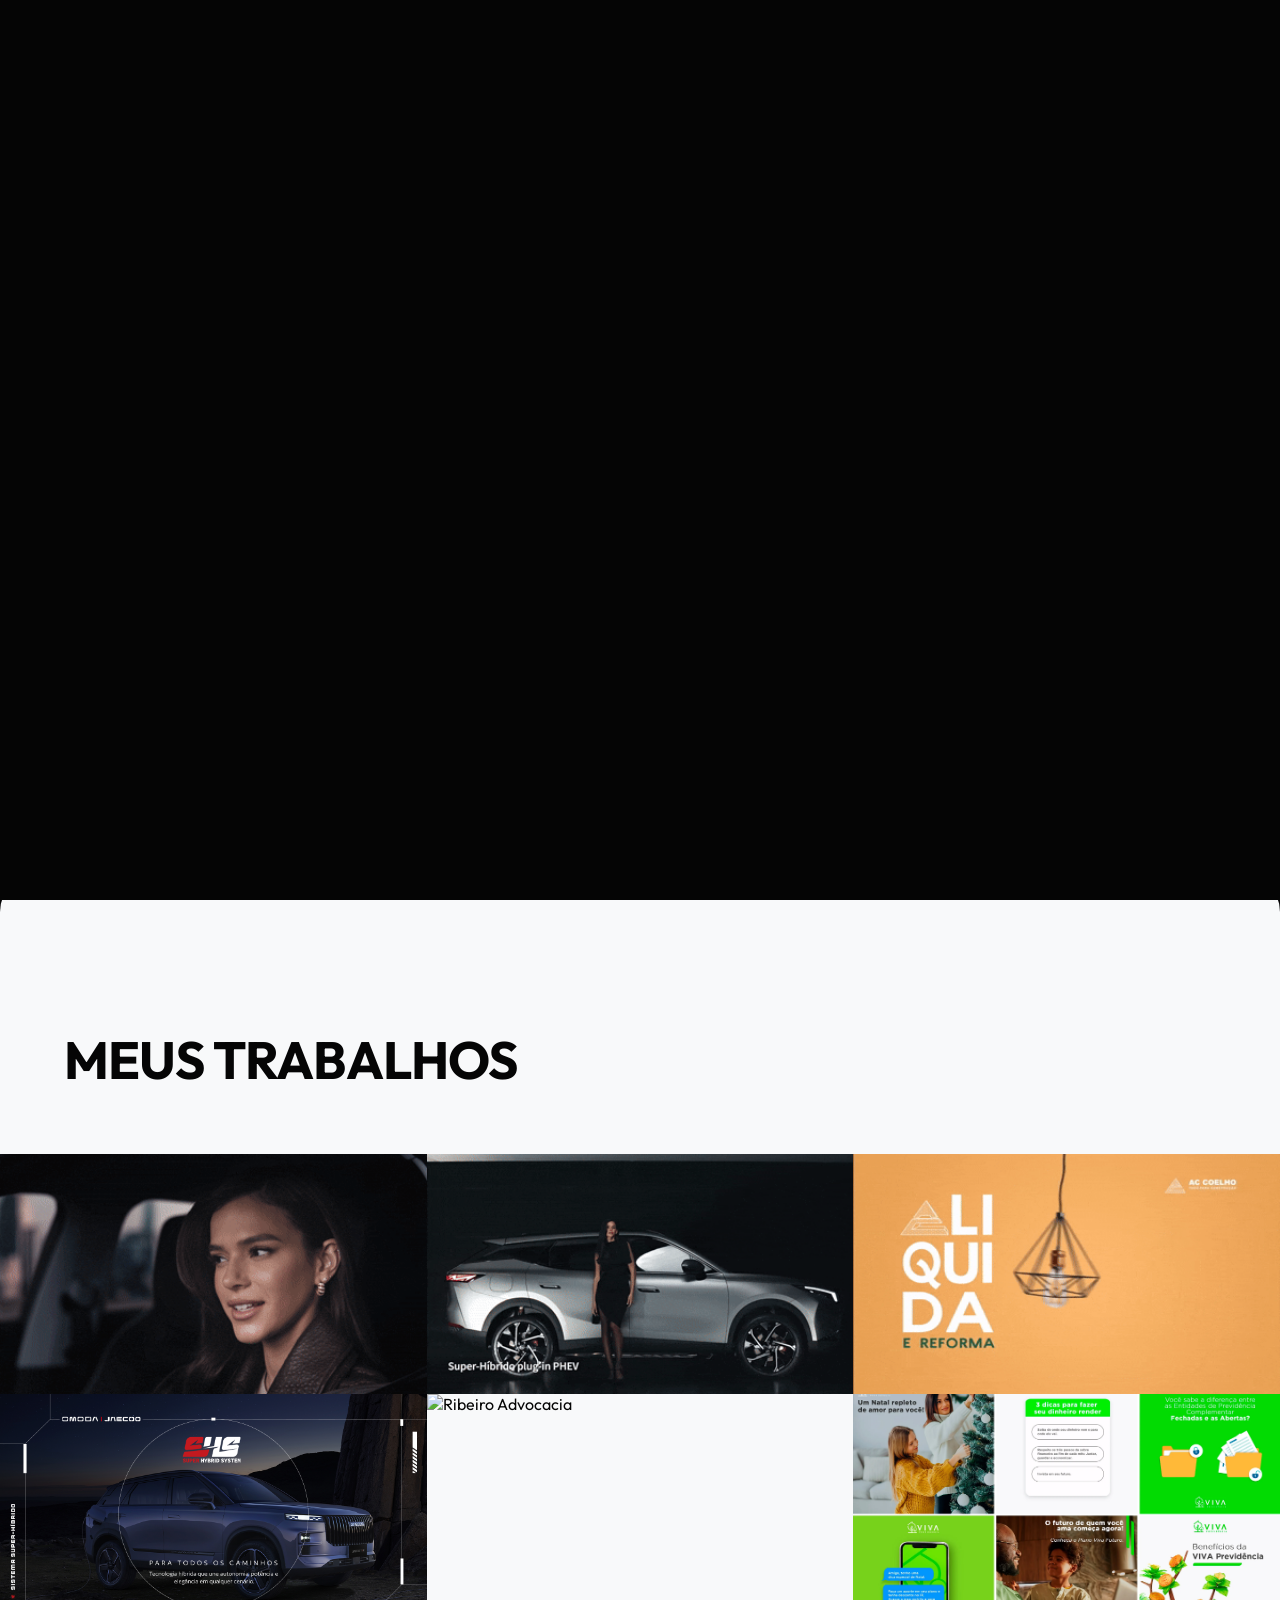
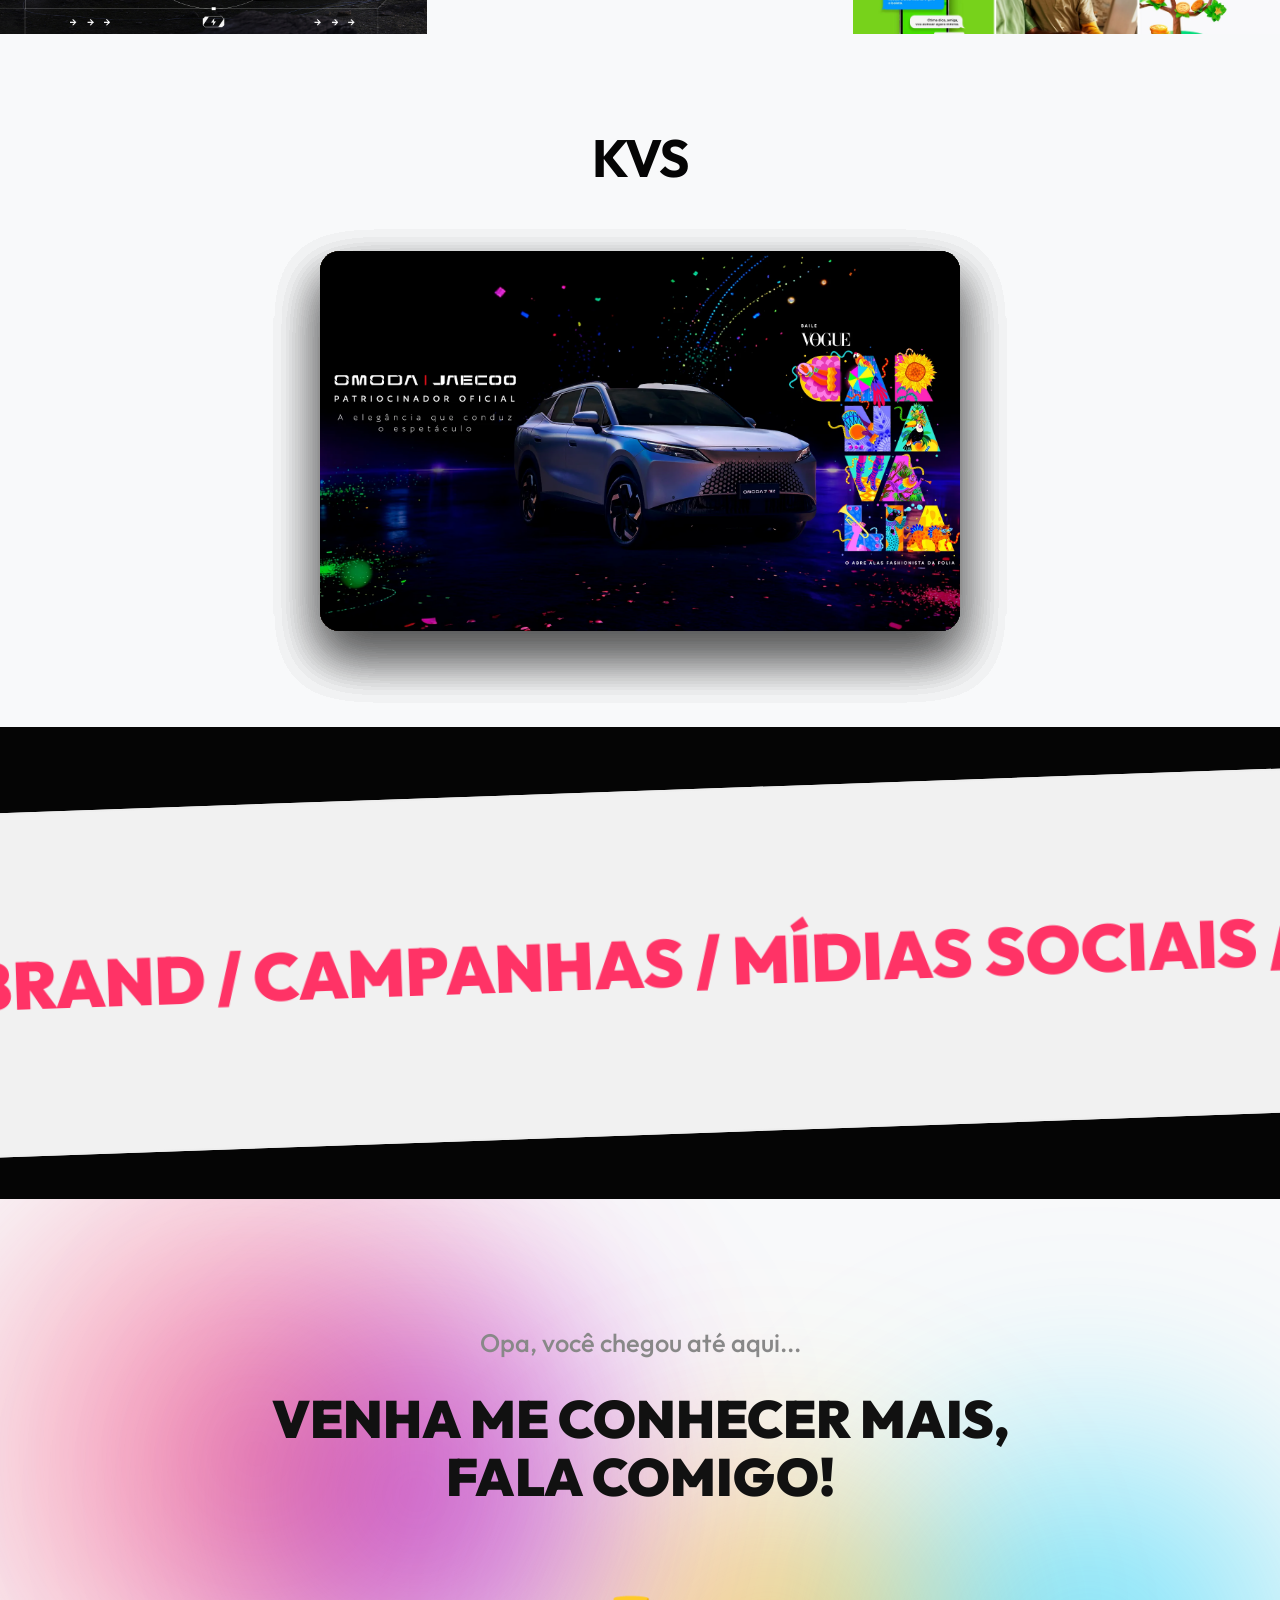
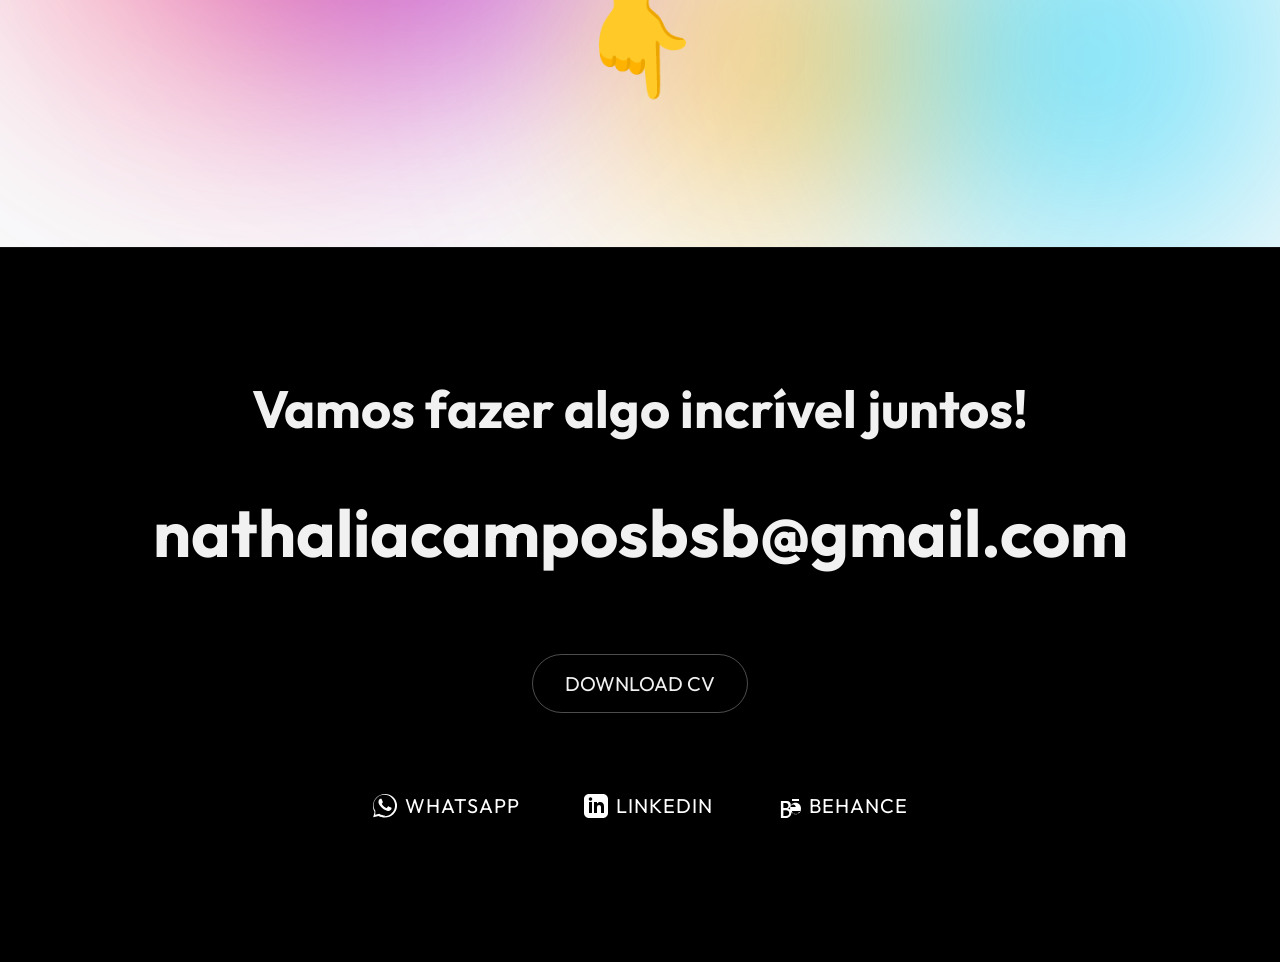
==== commit c40a3e6b: "Alteração curriculo" ====
--- a/index.html
+++ b/index.html
@@ -115,7 +115,7 @@
                     </h1>
                     <div class="hero-sub">
                         <p>Art Director</p>
-                        <a href="Nathalia_Campos_CV_Agencia.pdf" target="_blank" download class="magnetic download-cv-btn"
+                        <a href="Nathalia_Campos_CV.pdf" target="_blank" download class="magnetic download-cv-btn"
                             data-cursor="Download"
                             style="text-decoration:none; color:inherit; font-weight:500; font-size:var(--step--1); text-transform:uppercase; border:1px solid rgba(255,255,255,0.2); padding:0.5rem 1.5rem; border-radius:50px; display:inline-block;">Download CV</a>
                     </div>
@@ -264,7 +264,7 @@
                         data-cursor="Say Hi">nathaliacamposbsb@gmail.com</a>
 
                     <div style="margin-bottom: 4rem;">
-                        <a href="Nathalia_Campos_CV_Agencia.pdf" target="_blank" download
+                        <a href="Nathalia_Campos_CV.pdf" target="_blank" download
                             class="magnetic download-cv-btn" data-cursor="Download"
                             style="font-size: var(--step-0); border: 1px solid rgba(255,255,255,0.3); padding: 1rem 2rem; border-radius: 50px; text-decoration:none; color:inherit; text-transform:uppercase;">Download
                             CV</a>
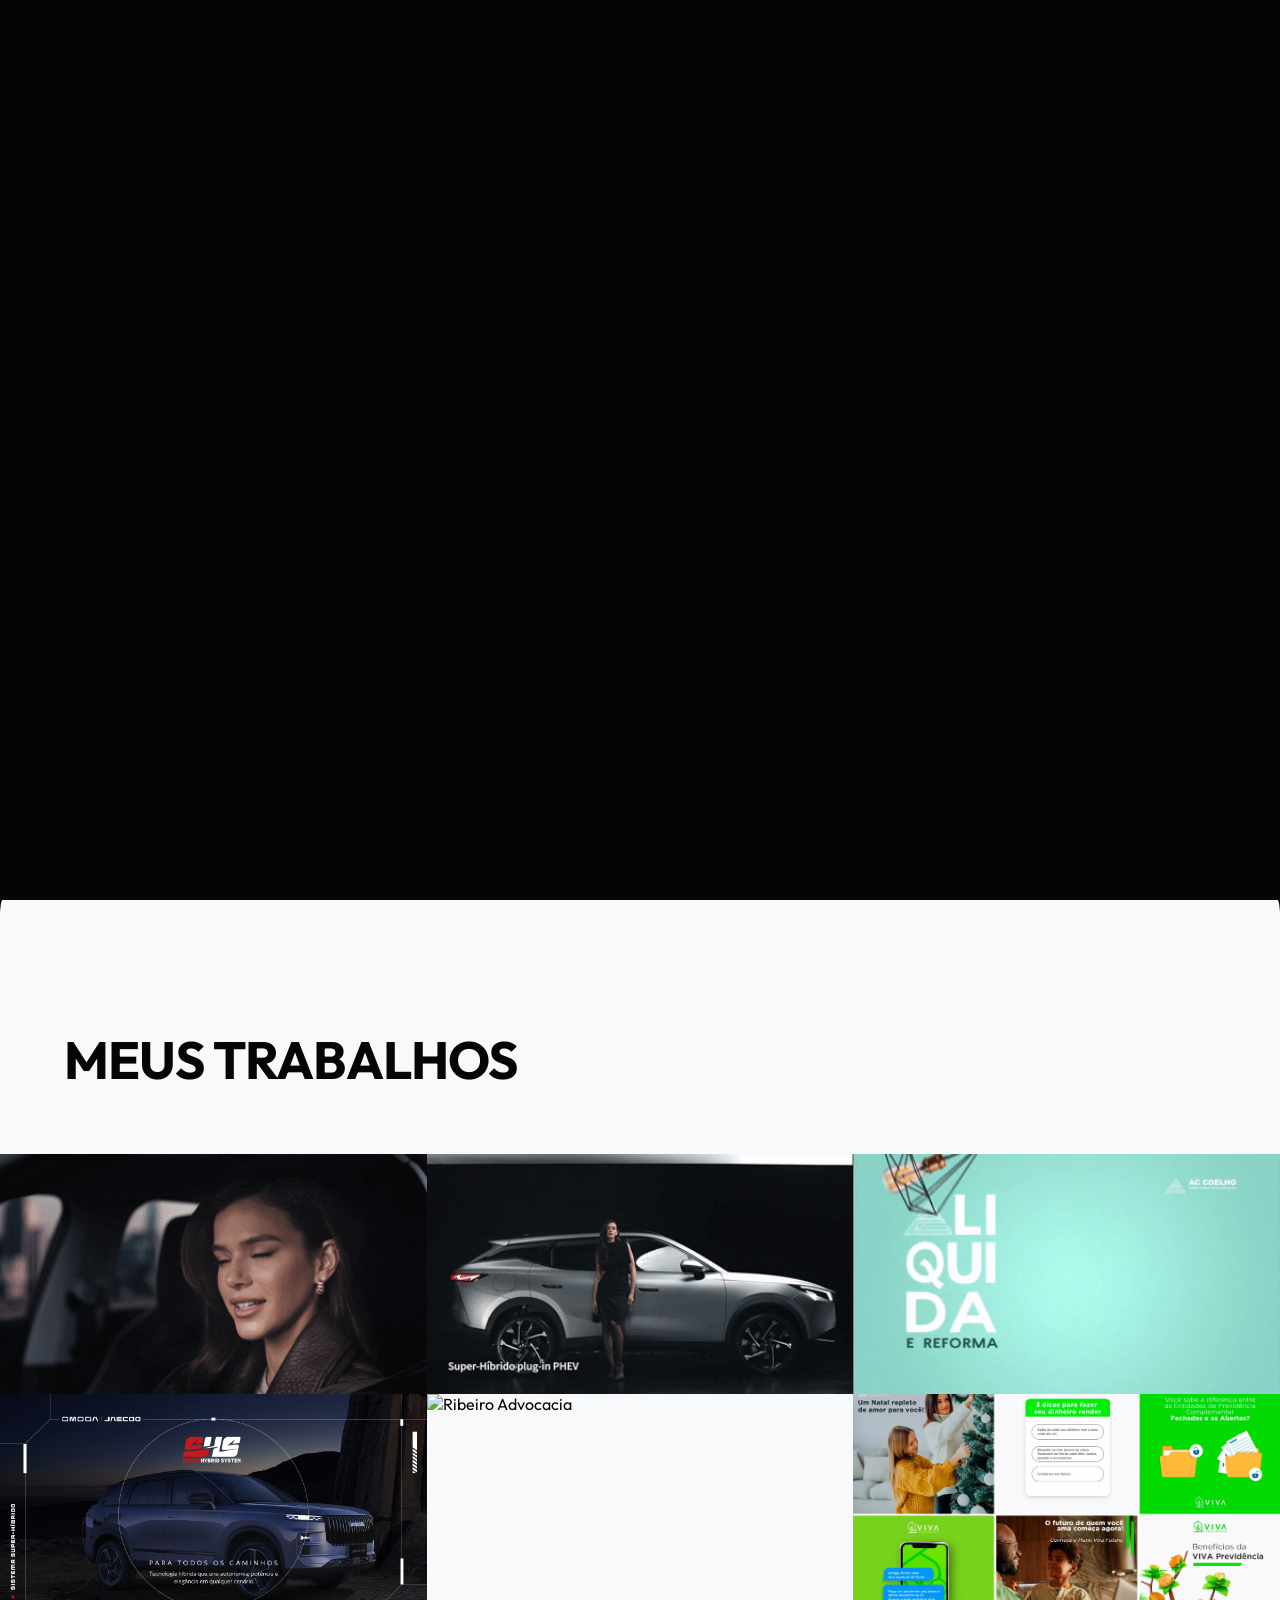
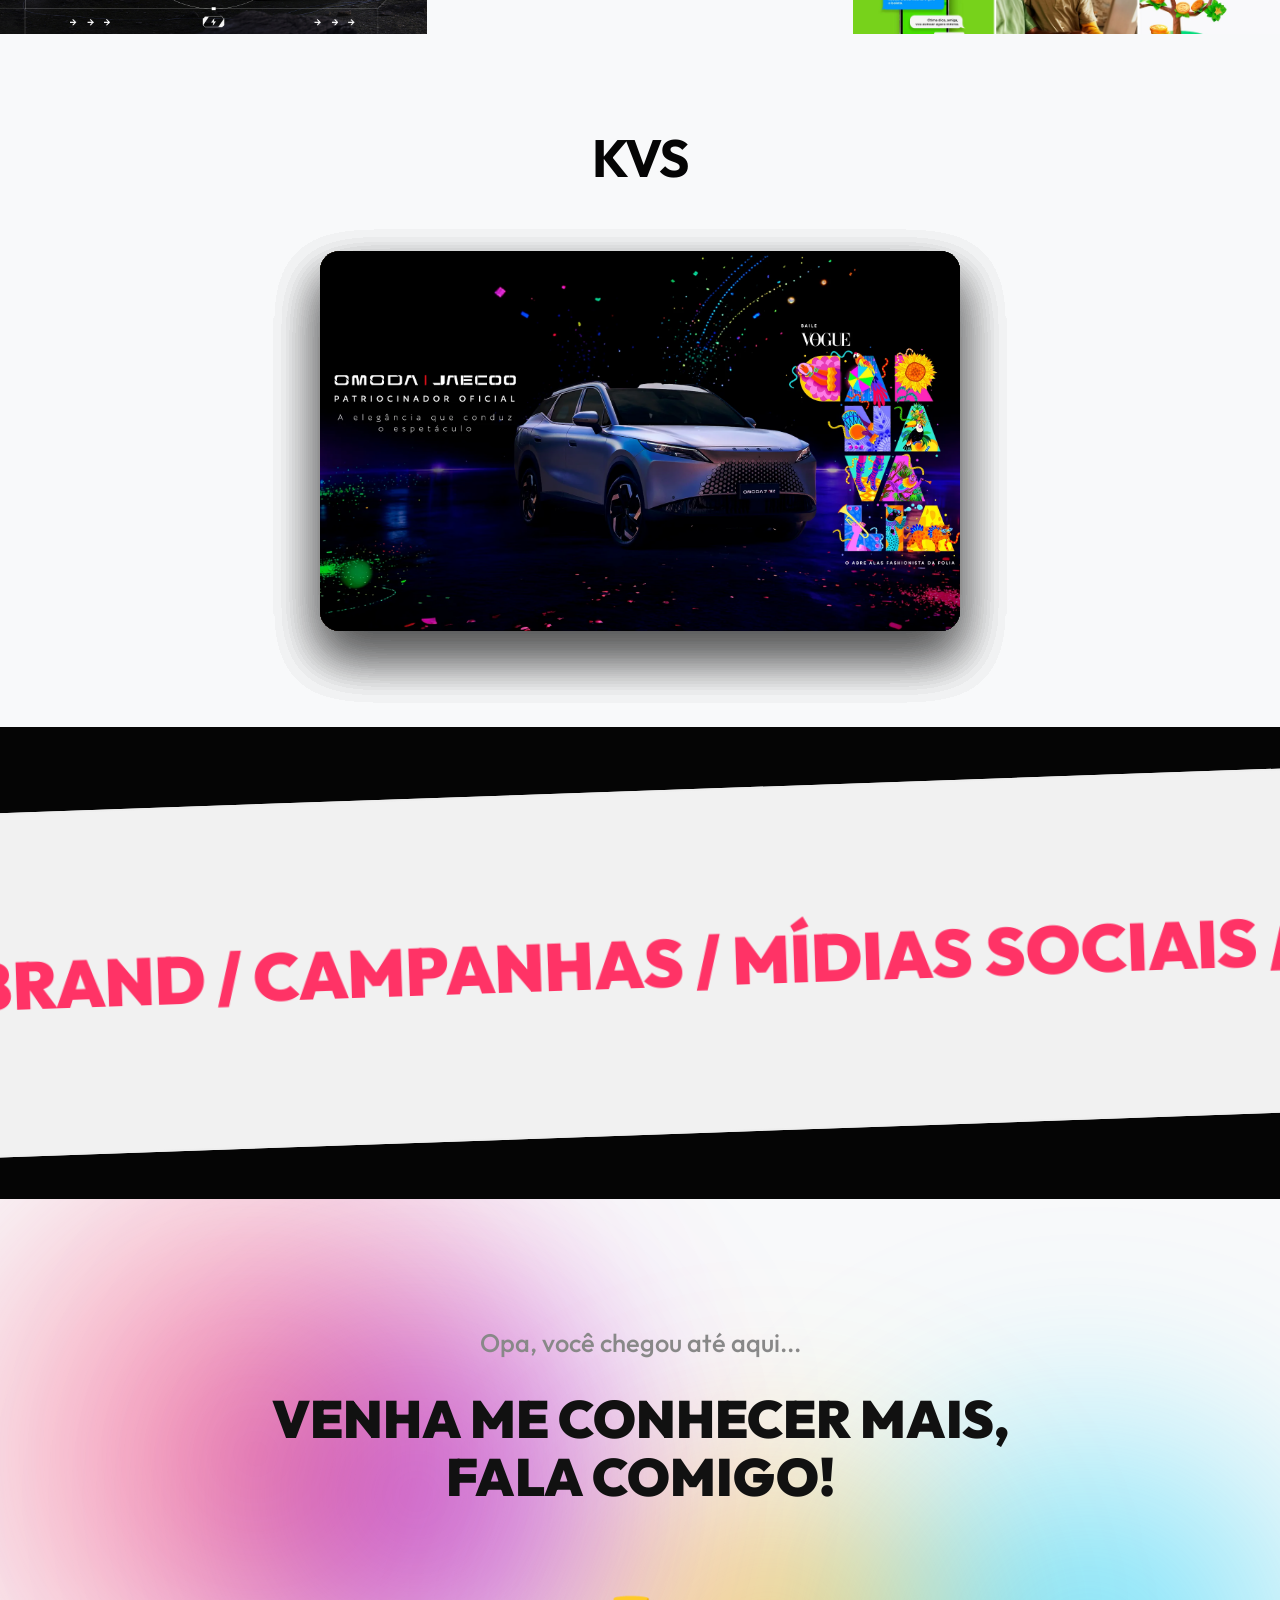
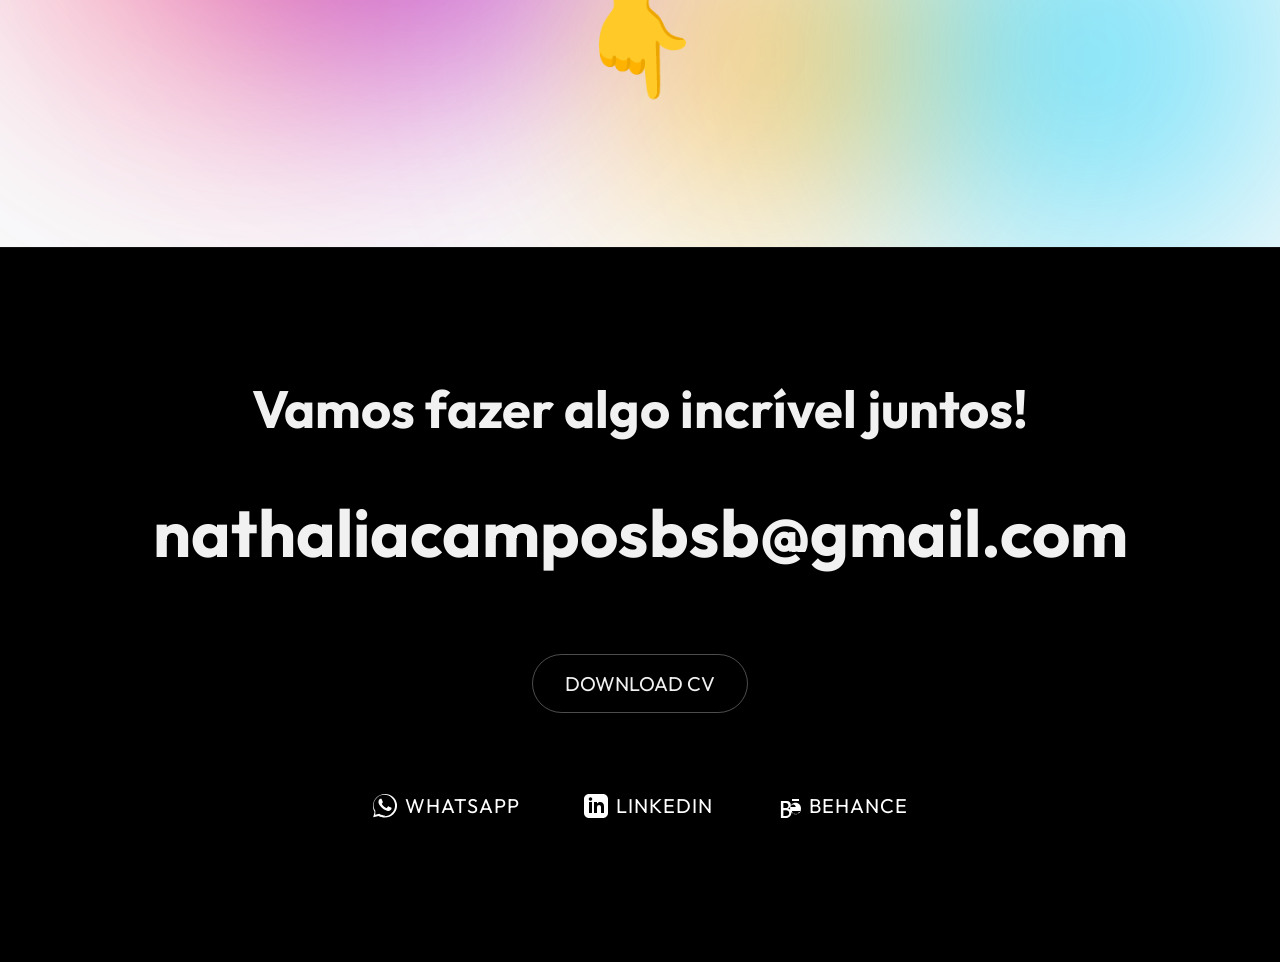
==== commit 07ae023b: "Atualização og:image" ====
--- a/index.html
+++ b/index.html
@@ -13,7 +13,7 @@
     <meta property="og:type" content="website">
     <meta property="og:title" content="Nathália Campos | Portfólio Criativo">
     <meta property="og:description" content="Diretora de Arte">
-    <meta property="og:image" content="https://seusite.com/assets/Foto_selfie_Portfolio.webp">
+    <meta property="og:image" content="https://nathcamposcriative.com.br/assets/BG-PG-PRINCIPAL.png">
     
     <!-- Preloads Focados em Performance -->
     <link rel="preload" href="style.css" as="style">
